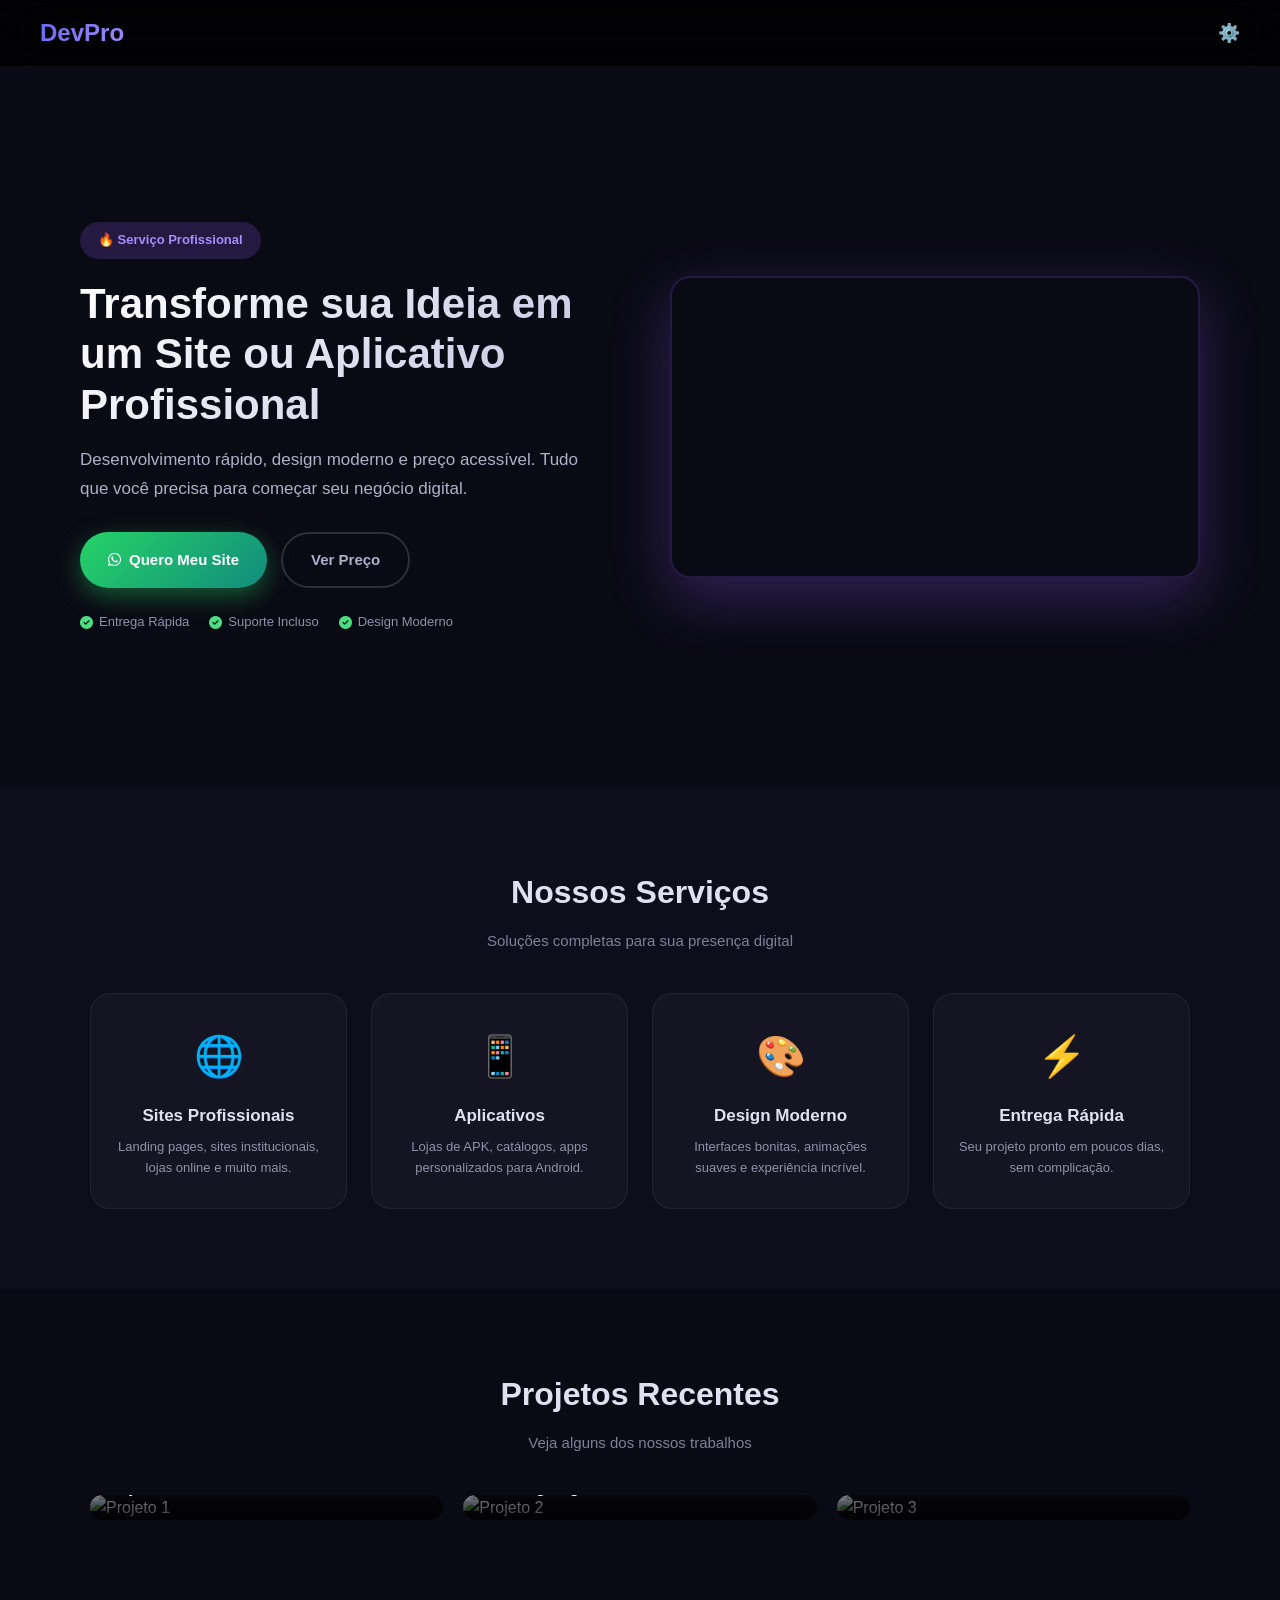
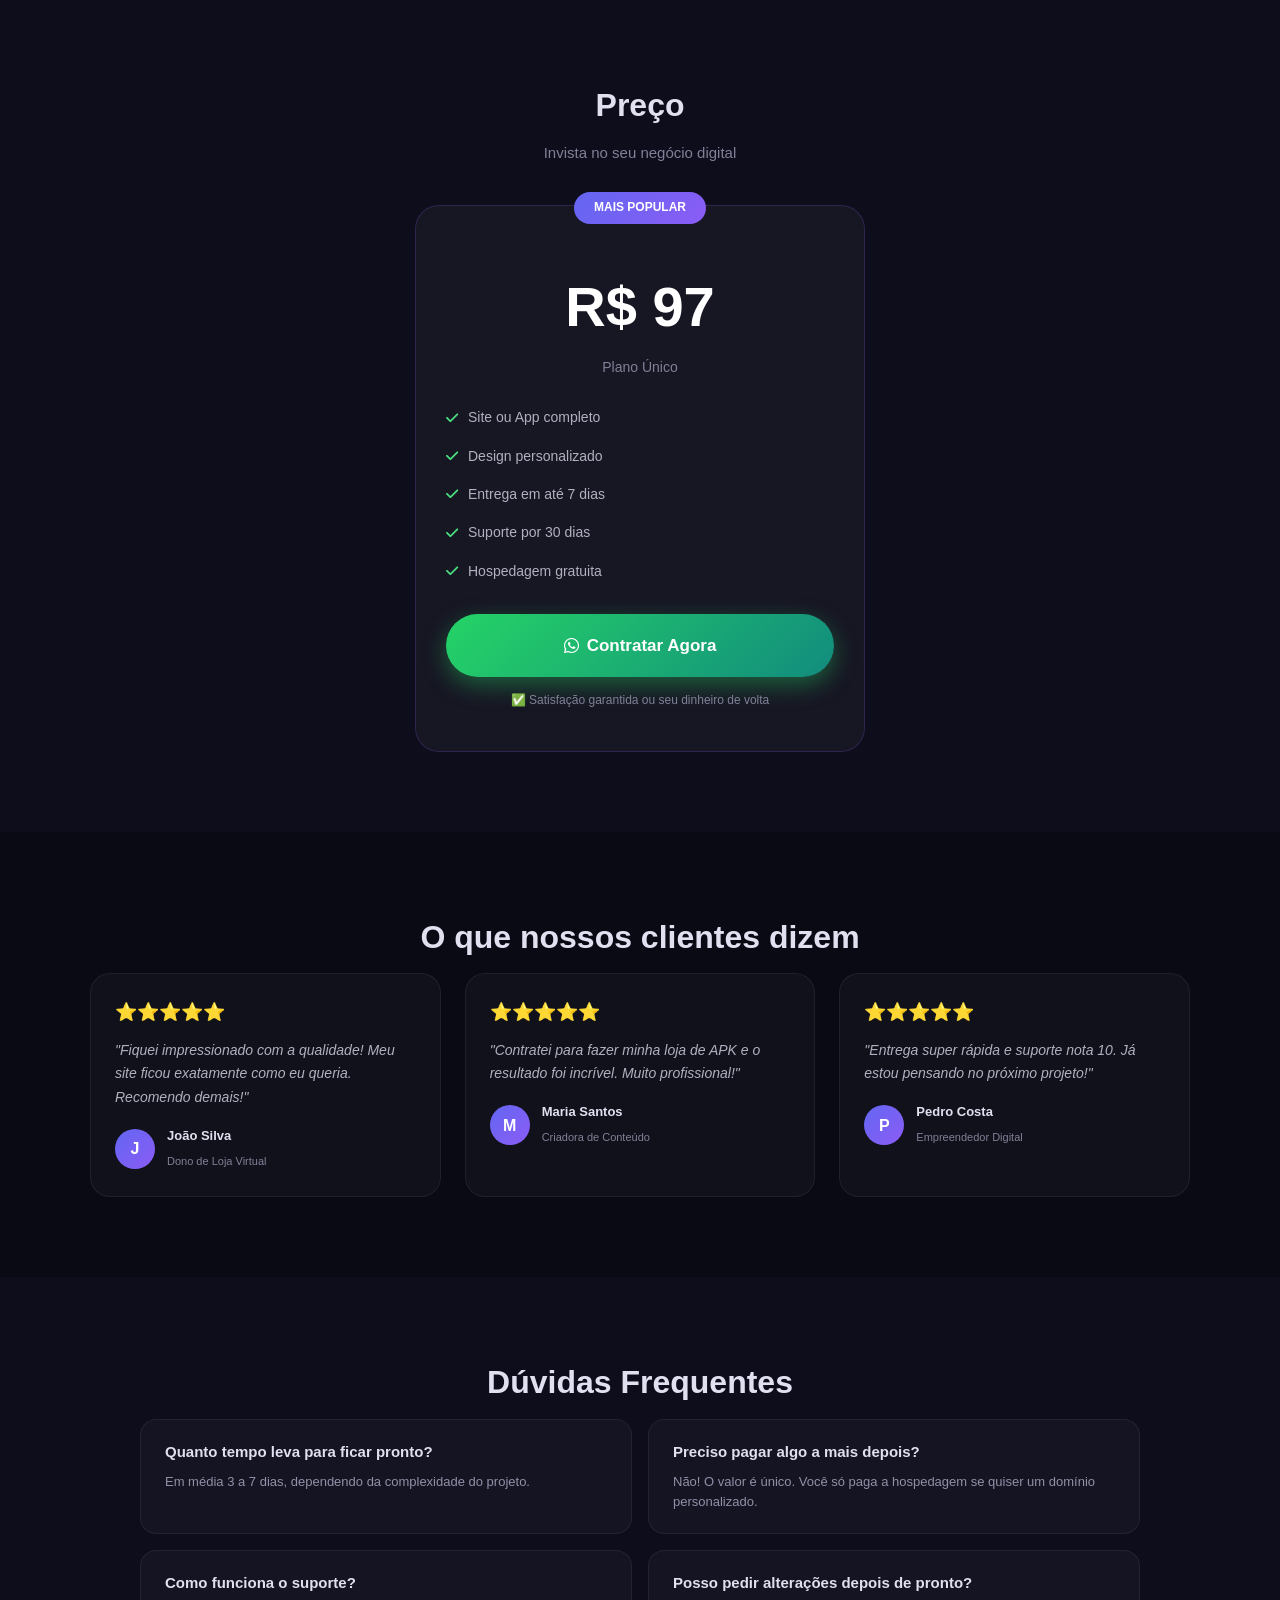
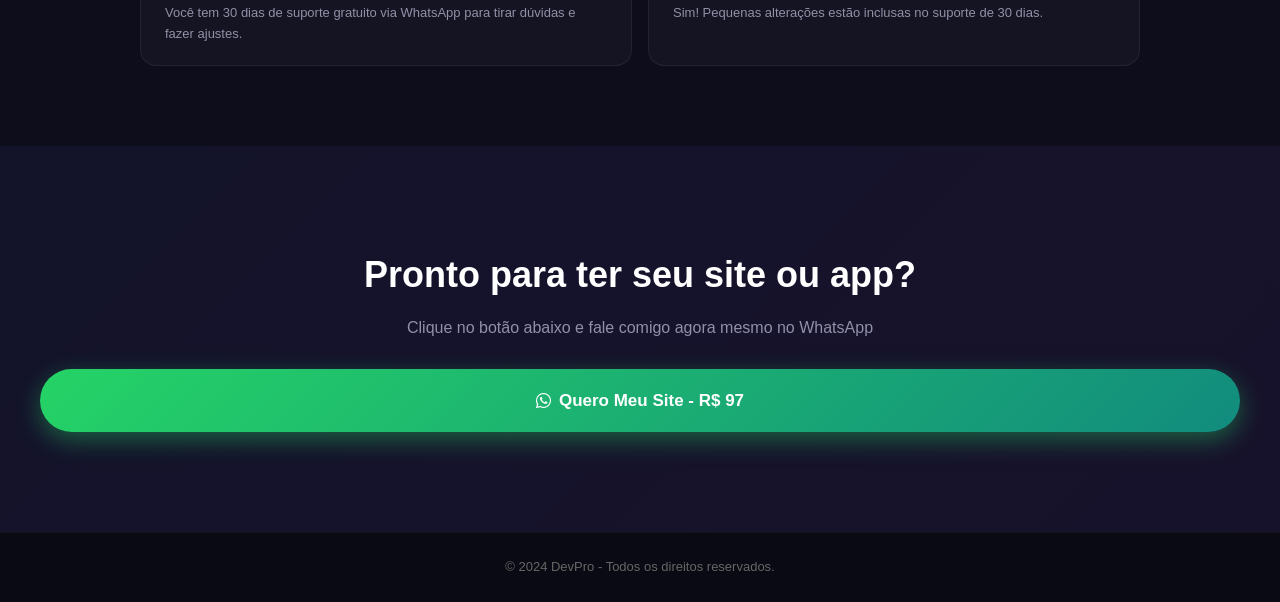
==== index.html @ ae46b8d4 "Add files via upload" ====
<!DOCTYPE html>
<html lang="pt-BR">
<head>
    <meta charset="UTF-8">
    <meta name="viewport" content="width=device-width, initial-scale=1.0">
    <title>Criação de Sites e Apps Profissionais</title>
    <meta name="description" content="Desenvolvimento de sites, aplicativos e lojas de APK. Serviço profissional de programação.">
    <meta property="og:title" content="Criação de Sites e Apps Profissionais">
    <meta property="og:description" content="Desenvolvimento de sites, aplicativos e lojas de APK. Serviço profissional de programação.">
    <link rel="stylesheet" href="style.css">
    <link rel="stylesheet" href="https://cdnjs.cloudflare.com/ajax/libs/font-awesome/6.4.0/css/all.min.css">
</head>
<body>

    <!-- HEADER -->
    <header class="lp-header">
        <nav class="lp-nav">
            <span class="lp-logo">DevPro</span>
            <a href="admin.html" class="lp-admin-link" title="Admin">⚙️</a>
        </nav>
    </header>

    <!-- HERO SECTION -->
    <section class="lp-hero" id="hero">
        <div class="lp-hero-content">
            <span class="lp-badge">🔥 Serviço Profissional</span>
            <h1 class="lp-hero-title" id="lp-titulo">Transforme sua Ideia em um Site ou Aplicativo Profissional</h1>
            <p class="lp-hero-subtitle" id="lp-subtitulo">Desenvolvimento rápido, design moderno e preço acessível. Tudo que você precisa para começar seu negócio digital.</p>
            <div class="lp-hero-botoes">
                <a href="#" class="lp-btn lp-btn-primary" id="lp-btn-whatsapp">
                    <i class="fab fa-whatsapp"></i> Quero Meu Site
                </a>
                <a href="#preco" class="lp-btn lp-btn-outline">Ver Preço</a>
            </div>
            <div class="lp-hero-info">
                <span><i class="fas fa-check-circle"></i> Entrega Rápida</span>
                <span><i class="fas fa-check-circle"></i> Suporte Incluso</span>
                <span><i class="fas fa-check-circle"></i> Design Moderno</span>
            </div>
        </div>
        <div class="lp-hero-video" id="lp-video-container">
            <!-- Vídeo do YouTube -->
            <div class="lp-video-wrapper">
                <iframe id="lp-video-iframe" src="https://www.youtube.com/embed/dQw4w9WgXcQ" title="Vídeo de apresentação" frameborder="0" allow="accelerometer; autoplay; clipboard-write; encrypted-media; gyroscope; picture-in-picture" allowfullscreen></iframe>
            </div>
        </div>
    </section>

    <!-- SERVIÇOS -->
    <section class="lp-servicos" id="servicos">
        <h2 class="lp-section-title" id="lp-servicos-titulo">Nossos Serviços</h2>
        <p class="lp-section-subtitle" id="lp-servicos-descricao">Soluções completas para sua presença digital</p>
        <div class="lp-servicos-grid" id="lp-servicos-grid">
            <div class="lp-servico-card">
                <div class="lp-servico-icone">🌐</div>
                <h3>Sites Profissionais</h3>
                <p>Landing pages, sites institucionais, lojas online e muito mais.</p>
            </div>
            <div class="lp-servico-card">
                <div class="lp-servico-icone">📱</div>
                <h3>Aplicativos</h3>
                <p>Lojas de APK, catálogos, apps personalizados para Android.</p>
            </div>
            <div class="lp-servico-card">
                <div class="lp-servico-icone">🎨</div>
                <h3>Design Moderno</h3>
                <p>Interfaces bonitas, animações suaves e experiência incrível.</p>
            </div>
            <div class="lp-servico-card">
                <div class="lp-servico-icone">⚡</div>
                <h3>Entrega Rápida</h3>
                <p>Seu projeto pronto em poucos dias, sem complicação.</p>
            </div>
        </div>
    </section>

    <!-- GALERIA -->
    <section class="lp-galeria" id="galeria">
        <h2 class="lp-section-title" id="lp-galeria-titulo">Projetos Recentes</h2>
        <p class="lp-section-subtitle">Veja alguns dos nossos trabalhos</p>
        <div class="lp-galeria-grid" id="lp-galeria-grid">
            <div class="lp-galeria-item">
                <img src="https://via.placeholder.com/400x300/8b5cf6/ffffff?text=Projeto+1" alt="Projeto 1">
                <div class="lp-galeria-overlay">
                    <span>Loja de APKs</span>
                </div>
            </div>
            <div class="lp-galeria-item">
                <img src="https://via.placeholder.com/400x300/6366f1/ffffff?text=Projeto+2" alt="Projeto 2">
                <div class="lp-galeria-overlay">
                    <span>Landing Page</span>
                </div>
            </div>
            <div class="lp-galeria-item">
                <img src="https://via.placeholder.com/400x300/a78bfa/ffffff?text=Projeto+3" alt="Projeto 3">
                <div class="lp-galeria-overlay">
                    <span>Site Institucional</span>
                </div>
            </div>
        </div>
    </section>

    <!-- PREÇO -->
    <section class="lp-preco" id="preco">
        <h2 class="lp-section-title">Preço</h2>
        <p class="lp-section-subtitle">Invista no seu negócio digital</p>
        <div class="lp-preco-card">
            <div class="lp-preco-badge">MAIS POPULAR</div>
            <div class="lp-preco-valor" id="lp-preco">R$ 97</div>
            <div class="lp-preco-nome">Plano Único</div>
            <ul class="lp-preco-lista">
                <li><i class="fas fa-check"></i> Site ou App completo</li>
                <li><i class="fas fa-check"></i> Design personalizado</li>
                <li><i class="fas fa-check"></i> Entrega em até 7 dias</li>
                <li><i class="fas fa-check"></i> Suporte por 30 dias</li>
                <li><i class="fas fa-check"></i> Hospedagem gratuita</li>
            </ul>
            <a href="#" class="lp-btn lp-btn-primary lp-btn-grande" id="lp-btn-comprar">
                <i class="fab fa-whatsapp"></i> Contratar Agora
            </a>
            <p class="lp-preco-garantia">✅ Satisfação garantida ou seu dinheiro de volta</p>
        </div>
    </section>

    <!-- DEPOIMENTOS -->
    <section class="lp-depoimentos" id="depoimentos">
        <h2 class="lp-section-title" id="lp-depoimentos-titulo">O que nossos clientes dizem</h2>
        <div class="lp-depoimentos-grid" id="lp-depoimentos-grid">
            <div class="lp-depoimento-card">
                <div class="lp-depoimento-estrelas">⭐⭐⭐⭐⭐</div>
                <p class="lp-depoimento-texto">"Fiquei impressionado com a qualidade! Meu site ficou exatamente como eu queria. Recomendo demais!"</p>
                <div class="lp-depoimento-autor">
                    <div class="lp-depoimento-avatar">J</div>
                    <div>
                        <strong>João Silva</strong>
                        <span>Dono de Loja Virtual</span>
                    </div>
                </div>
            </div>
            <div class="lp-depoimento-card">
                <div class="lp-depoimento-estrelas">⭐⭐⭐⭐⭐</div>
                <p class="lp-depoimento-texto">"Contratei para fazer minha loja de APK e o resultado foi incrível. Muito profissional!"</p>
                <div class="lp-depoimento-autor">
                    <div class="lp-depoimento-avatar">M</div>
                    <div>
                        <strong>Maria Santos</strong>
                        <span>Criadora de Conteúdo</span>
                    </div>
                </div>
            </div>
            <div class="lp-depoimento-card">
                <div class="lp-depoimento-estrelas">⭐⭐⭐⭐⭐</div>
                <p class="lp-depoimento-texto">"Entrega super rápida e suporte nota 10. Já estou pensando no próximo projeto!"</p>
                <div class="lp-depoimento-autor">
                    <div class="lp-depoimento-avatar">P</div>
                    <div>
                        <strong>Pedro Costa</strong>
                        <span>Empreendedor Digital</span>
                    </div>
                </div>
            </div>
        </div>
    </section>

    <!-- FAQ -->
    <section class="lp-faq" id="faq">
        <h2 class="lp-section-title">Dúvidas Frequentes</h2>
        <div class="lp-faq-grid">
            <div class="lp-faq-item">
                <h3>Quanto tempo leva para ficar pronto?</h3>
                <p>Em média 3 a 7 dias, dependendo da complexidade do projeto.</p>
            </div>
            <div class="lp-faq-item">
                <h3>Preciso pagar algo a mais depois?</h3>
                <p>Não! O valor é único. Você só paga a hospedagem se quiser um domínio personalizado.</p>
            </div>
            <div class="lp-faq-item">
                <h3>Como funciona o suporte?</h3>
                <p>Você tem 30 dias de suporte gratuito via WhatsApp para tirar dúvidas e fazer ajustes.</p>
            </div>
            <div class="lp-faq-item">
                <h3>Posso pedir alterações depois de pronto?</h3>
                <p>Sim! Pequenas alterações estão inclusas no suporte de 30 dias.</p>
            </div>
        </div>
    </section>

    <!-- CTA FINAL -->
    <section class="lp-cta">
        <h2 class="lp-cta-title">Pronto para ter seu site ou app?</h2>
        <p class="lp-cta-text">Clique no botão abaixo e fale comigo agora mesmo no WhatsApp</p>
        <a href="#" class="lp-btn lp-btn-primary lp-btn-grande lp-btn-pulse" id="lp-btn-cta">
            <i class="fab fa-whatsapp"></i> Quero Meu Site - R$ 97
        </a>
    </section>

    <!-- FOOTER -->
    <footer class="lp-footer">
        <p>© 2024 DevPro - Todos os direitos reservados.</p>
    </footer>

    <!-- Firebase -->
    <script src="https://www.gstatic.com/firebasejs/9.23.0/firebase-app-compat.js"></script>
    <script src="https://www.gstatic.com/firebasejs/9.23.0/firebase-database-compat.js"></script>
    <script src="firebase-config.js"></script>
    <script src="script.js"></script>
</body>
</html>
---- style.css ----
* {
    margin: 0;
    padding: 0;
    box-sizing: border-box;
}

html {
    scroll-behavior: smooth;
}

body {
    font-family: 'Segoe UI', Tahoma, Geneva, Verdana, sans-serif;
    background: #0a0a14;
    color: #fff;
    line-height: 1.6;
}

/* ========== HEADER ========== */
.lp-header {
    background: rgba(0,0,0,0.8);
    backdrop-filter: blur(20px);
    padding: 14px 40px;
    position: sticky;
    top: 0;
    z-index: 100;
    border-bottom: 1px solid rgba(255,255,255,0.05);
}

.lp-nav {
    display: flex;
    justify-content: space-between;
    align-items: center;
    max-width: 1200px;
    margin: 0 auto;
}

.lp-logo {
    font-size: 24px;
    font-weight: 800;
    background: linear-gradient(135deg, #6366f1, #a78bfa);
    -webkit-background-clip: text;
    -webkit-text-fill-color: transparent;
}

.lp-admin-link {
    color: #666;
    text-decoration: none;
    font-size: 18px;
    transition: color 0.3s;
}

.lp-admin-link:hover { color: #a78bfa; }

/* ========== HERO ========== */
.lp-hero {
    display: flex;
    align-items: center;
    gap: 60px;
    max-width: 1200px;
    margin: 0 auto;
    padding: 80px 40px;
    min-height: 80vh;
    flex-wrap: wrap;
}

.lp-hero-content {
    flex: 1;
    min-width: 300px;
}

.lp-hero-video {
    flex: 1;
    min-width: 300px;
}

.lp-video-wrapper {
    position: relative;
    padding-bottom: 56.25%;
    height: 0;
    border-radius: 20px;
    overflow: hidden;
    box-shadow: 0 20px 60px rgba(139,92,246,0.3);
    border: 2px solid rgba(139,92,246,0.2);
}

.lp-video-wrapper iframe {
    position: absolute;
    top: 0;
    left: 0;
    width: 100%;
    height: 100%;
}

.lp-badge {
    display: inline-block;
    background: rgba(139,92,246,0.2);
    color: #a78bfa;
    padding: 8px 18px;
    border-radius: 25px;
    font-size: 13px;
    font-weight: 600;
    margin-bottom: 20px;
}

.lp-hero-title {
    font-size: 42px;
    font-weight: 800;
    line-height: 1.2;
    margin-bottom: 16px;
    background: linear-gradient(135deg, #fff, #c0c0e0);
    -webkit-background-clip: text;
    -webkit-text-fill-color: transparent;
}

.lp-hero-subtitle {
    font-size: 17px;
    color: #b0b0c8;
    margin-bottom: 28px;
    line-height: 1.7;
}

.lp-hero-botoes {
    display: flex;
    gap: 14px;
    flex-wrap: wrap;
    margin-bottom: 24px;
}

.lp-btn {
    display: inline-flex;
    align-items: center;
    gap: 8px;
    padding: 14px 28px;
    border-radius: 30px;
    font-weight: 700;
    font-size: 15px;
    text-decoration: none;
    transition: all 0.3s;
    cursor: pointer;
    border: none;
}

.lp-btn-primary {
    background: linear-gradient(135deg, #25D366, #128C7E);
    color: #fff;
    box-shadow: 0 8px 25px rgba(37,211,102,0.4);
}

.lp-btn-primary:hover {
    transform: translateY(-3px);
    box-shadow: 0 12px 35px rgba(37,211,102,0.6);
}

.lp-btn-outline {
    background: transparent;
    color: #b0b0c8;
    border: 2px solid rgba(255,255,255,0.15);
}

.lp-btn-outline:hover {
    border-color: #a78bfa;
    color: #fff;
}

.lp-btn-grande {
    padding: 18px 40px;
    font-size: 17px;
    border-radius: 35px;
    width: 100%;
    justify-content: center;
}

.lp-btn-pulse {
    animation: pulse 2s infinite;
}

@keyframes pulse {
    0%, 100% { box-shadow: 0 8px 25px rgba(37,211,102,0.4); }
    50% { box-shadow: 0 8px 50px rgba(37,211,102,0.8); }
}

.lp-hero-info {
    display: flex;
    gap: 20px;
    flex-wrap: wrap;
}

.lp-hero-info span {
    font-size: 13px;
    color: #9090a8;
    display: flex;
    align-items: center;
    gap: 6px;
}

.lp-hero-info .fa-check-circle {
    color: #4ade80;
}

/* ========== SEÇÕES ========== */
section {
    padding: 80px 40px;
}

.lp-section-title {
    font-size: 32px;
    font-weight: 800;
    text-align: center;
    margin-bottom: 10px;
    color: #e0e0f0;
}

.lp-section-subtitle {
    text-align: center;
    color: #808098;
    font-size: 15px;
    margin-bottom: 40px;
}

/* ========== SERVIÇOS ========== */
.lp-servicos {
    background: rgba(139,92,246,0.03);
}

.lp-servicos-grid {
    display: grid;
    grid-template-columns: repeat(auto-fit, minmax(240px, 1fr));
    gap: 24px;
    max-width: 1100px;
    margin: 0 auto;
}

.lp-servico-card {
    background: rgba(255,255,255,0.03);
    border: 1px solid rgba(255,255,255,0.06);
    border-radius: 20px;
    padding: 30px 24px;
    text-align: center;
    transition: all 0.3s;
}

.lp-servico-card:hover {
    transform: translateY(-6px);
    border-color: rgba(139,92,246,0.3);
    box-shadow: 0 20px 40px rgba(0,0,0,0.4);
}

.lp-servico-icone {
    font-size: 40px;
    margin-bottom: 14px;
}

.lp-servico-card h3 {
    font-size: 17px;
    margin-bottom: 8px;
    color: #e0e0f0;
}

.lp-servico-card p {
    font-size: 13px;
    color: #9090a8;
}

/* ========== GALERIA ========== */
.lp-galeria-grid {
    display: grid;
    grid-template-columns: repeat(auto-fit, minmax(300px, 1fr));
    gap: 20px;
    max-width: 1100px;
    margin: 0 auto;
}

.lp-galeria-item {
    position: relative;
    border-radius: 16px;
    overflow: hidden;
    cursor: pointer;
}

.lp-galeria-item img {
    width: 100%;
    height: 250px;
    object-fit: cover;
    transition: transform 0.4s;
}

.lp-galeria-item:hover img {
    transform: scale(1.08);
}

.lp-galeria-overlay {
    position: absolute;
    bottom: 0;
    left: 0;
    right: 0;
    background: linear-gradient(transparent, rgba(0,0,0,0.8));
    padding: 20px;
    color: #fff;
    font-weight: 600;
}

/* ========== PREÇO ========== */
.lp-preco {
    background: rgba(139,92,246,0.03);
    text-align: center;
}

.lp-preco-card {
    background: rgba(255,255,255,0.04);
    border: 1px solid rgba(139,92,246,0.2);
    border-radius: 24px;
    padding: 40px 30px;
    max-width: 450px;
    margin: 0 auto;
    position: relative;
}

.lp-preco-badge {
    position: absolute;
    top: -14px;
    left: 50%;
    transform: translateX(-50%);
    background: linear-gradient(135deg, #6366f1, #8b5cf6);
    color: #fff;
    padding: 6px 20px;
    border-radius: 20px;
    font-size: 12px;
    font-weight: 700;
}

.lp-preco-valor {
    font-size: 56px;
    font-weight: 800;
    color: #fff;
    margin: 16px 0 4px;
}

.lp-preco-nome {
    color: #808098;
    font-size: 14px;
    margin-bottom: 20px;
}

.lp-preco-lista {
    list-style: none;
    text-align: left;
    margin-bottom: 24px;
}

.lp-preco-lista li {
    padding: 8px 0;
    color: #b0b0c0;
    font-size: 14px;
    display: flex;
    align-items: center;
    gap: 10px;
}

.lp-preco-lista .fa-check {
    color: #4ade80;
}

.lp-preco-garantia {
    font-size: 12px;
    color: #808098;
    margin-top: 14px;
}

/* ========== DEPOIMENTOS ========== */
.lp-depoimentos-grid {
    display: grid;
    grid-template-columns: repeat(auto-fit, minmax(300px, 1fr));
    gap: 24px;
    max-width: 1100px;
    margin: 0 auto;
}

.lp-depoimento-card {
    background: rgba(255,255,255,0.03);
    border: 1px solid rgba(255,255,255,0.06);
    border-radius: 20px;
    padding: 24px;
}

.lp-depoimento-estrelas {
    font-size: 18px;
    margin-bottom: 12px;
}

.lp-depoimento-texto {
    color: #b0b0c0;
    font-size: 14px;
    line-height: 1.7;
    margin-bottom: 16px;
    font-style: italic;
}

.lp-depoimento-autor {
    display: flex;
    align-items: center;
    gap: 12px;
}

.lp-depoimento-avatar {
    width: 40px;
    height: 40px;
    border-radius: 50%;
    background: linear-gradient(135deg, #6366f1, #8b5cf6);
    display: flex;
    align-items: center;
    justify-content: center;
    font-weight: 700;
    font-size: 16px;
}

.lp-depoimento-autor strong {
    display: block;
    font-size: 13px;
    color: #e0e0f0;
}

.lp-depoimento-autor span {
    font-size: 11px;
    color: #808098;
}

/* ========== FAQ ========== */
.lp-faq {
    background: rgba(139,92,246,0.03);
}

.lp-faq-grid {
    display: grid;
    grid-template-columns: repeat(auto-fit, minmax(400px, 1fr));
    gap: 16px;
    max-width: 1000px;
    margin: 0 auto;
}

.lp-faq-item {
    background: rgba(255,255,255,0.03);
    border: 1px solid rgba(255,255,255,0.06);
    border-radius: 16px;
    padding: 20px 24px;
}

.lp-faq-item h3 {
    font-size: 15px;
    margin-bottom: 8px;
    color: #e0e0f0;
}

.lp-faq-item p {
    font-size: 13px;
    color: #9090a8;
}

/* ========== CTA FINAL ========== */
.lp-cta {
    text-align: center;
    padding: 100px 40px;
    background: linear-gradient(135deg, rgba(99,102,241,0.1), rgba(139,92,246,0.1));
}

.lp-cta-title {
    font-size: 36px;
    font-weight: 800;
    margin-bottom: 12px;
}

.lp-cta-text {
    color: #9090a8;
    font-size: 16px;
    margin-bottom: 28px;
}

/* ========== FOOTER ========== */
.lp-footer {
    text-align: center;
    padding: 24px;
    border-top: 1px solid rgba(255,255,255,0.05);
    color: #666;
    font-size: 13px;
}

/* ========== RESPONSIVO ========== */
@media (max-width: 768px) {
    .lp-hero {
        flex-direction: column;
        padding: 40px 20px;
        gap: 40px;
    }
    
    .lp-hero-title {
        font-size: 28px;
    }
    
    .lp-section-title {
        font-size: 24px;
    }
    
    section {
        padding: 50px 20px;
    }
    
    .lp-faq-grid {
        grid-template-columns: 1fr;
    }
}
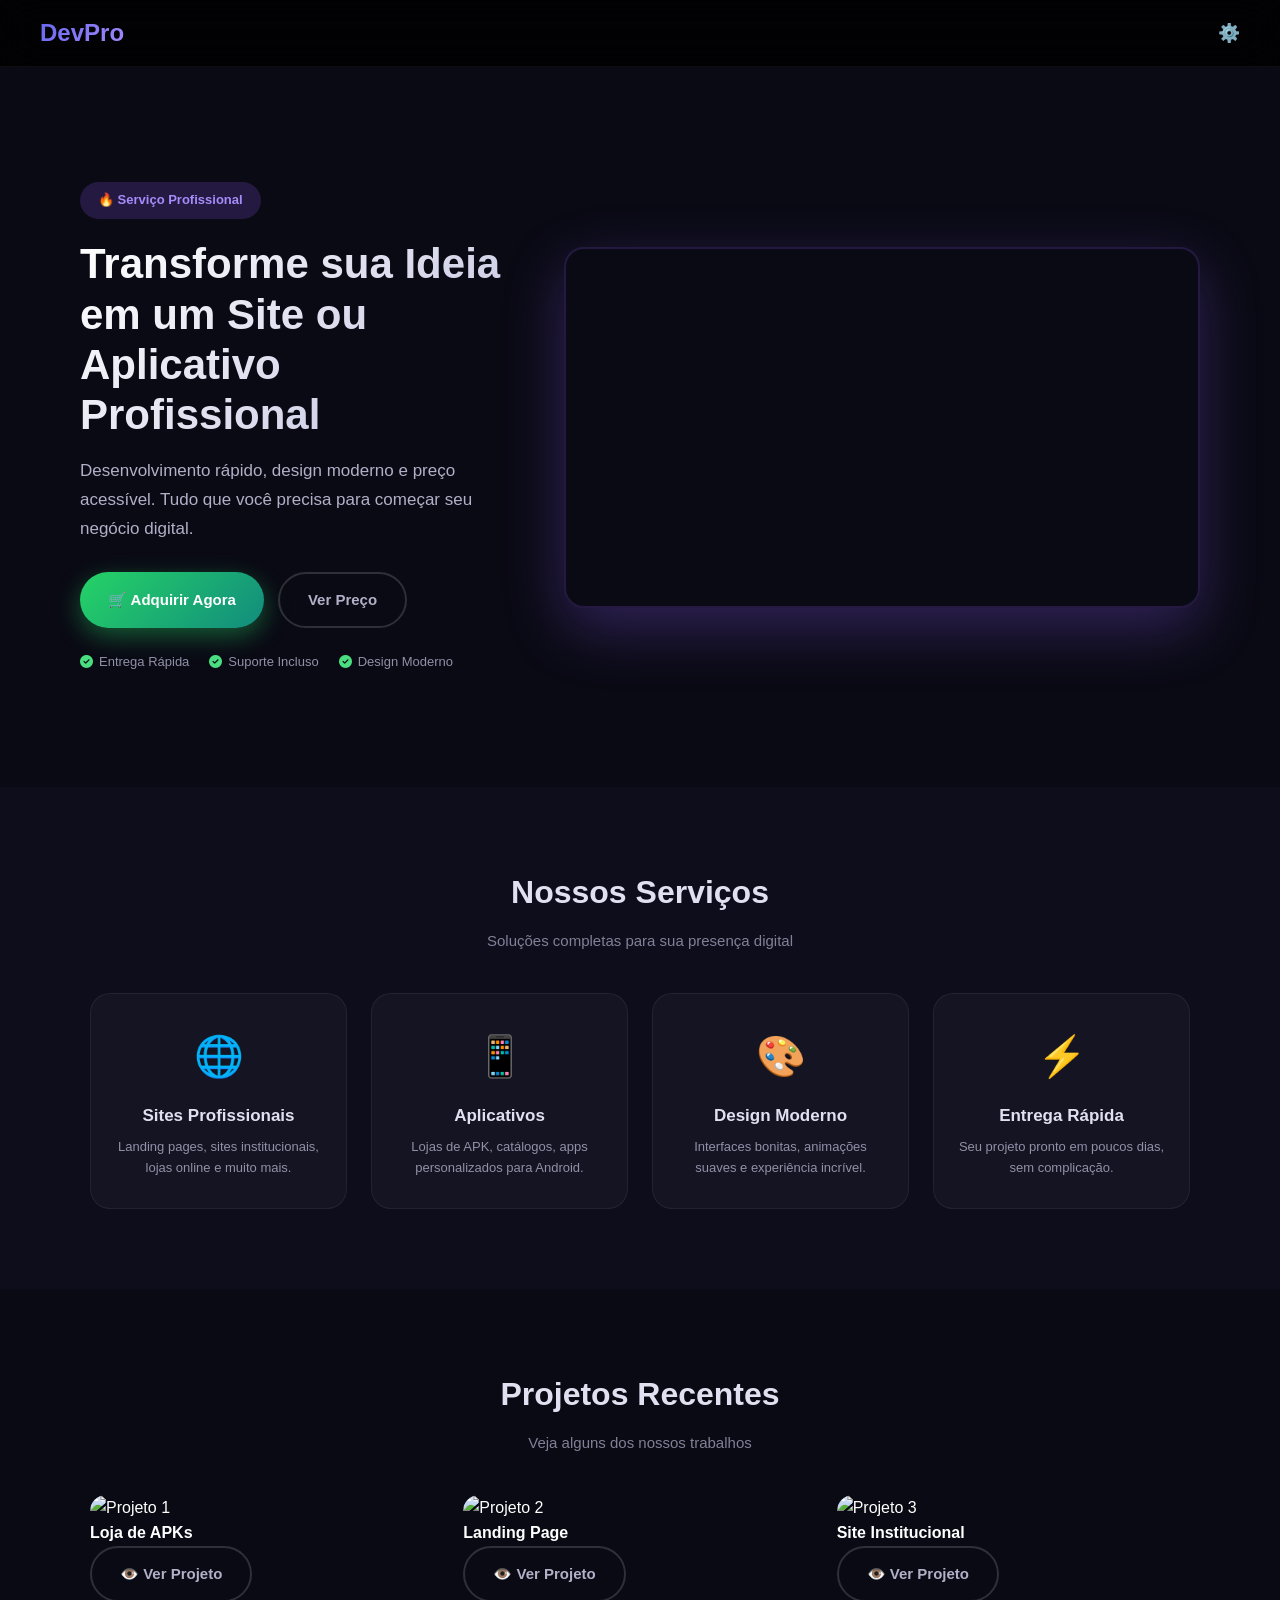
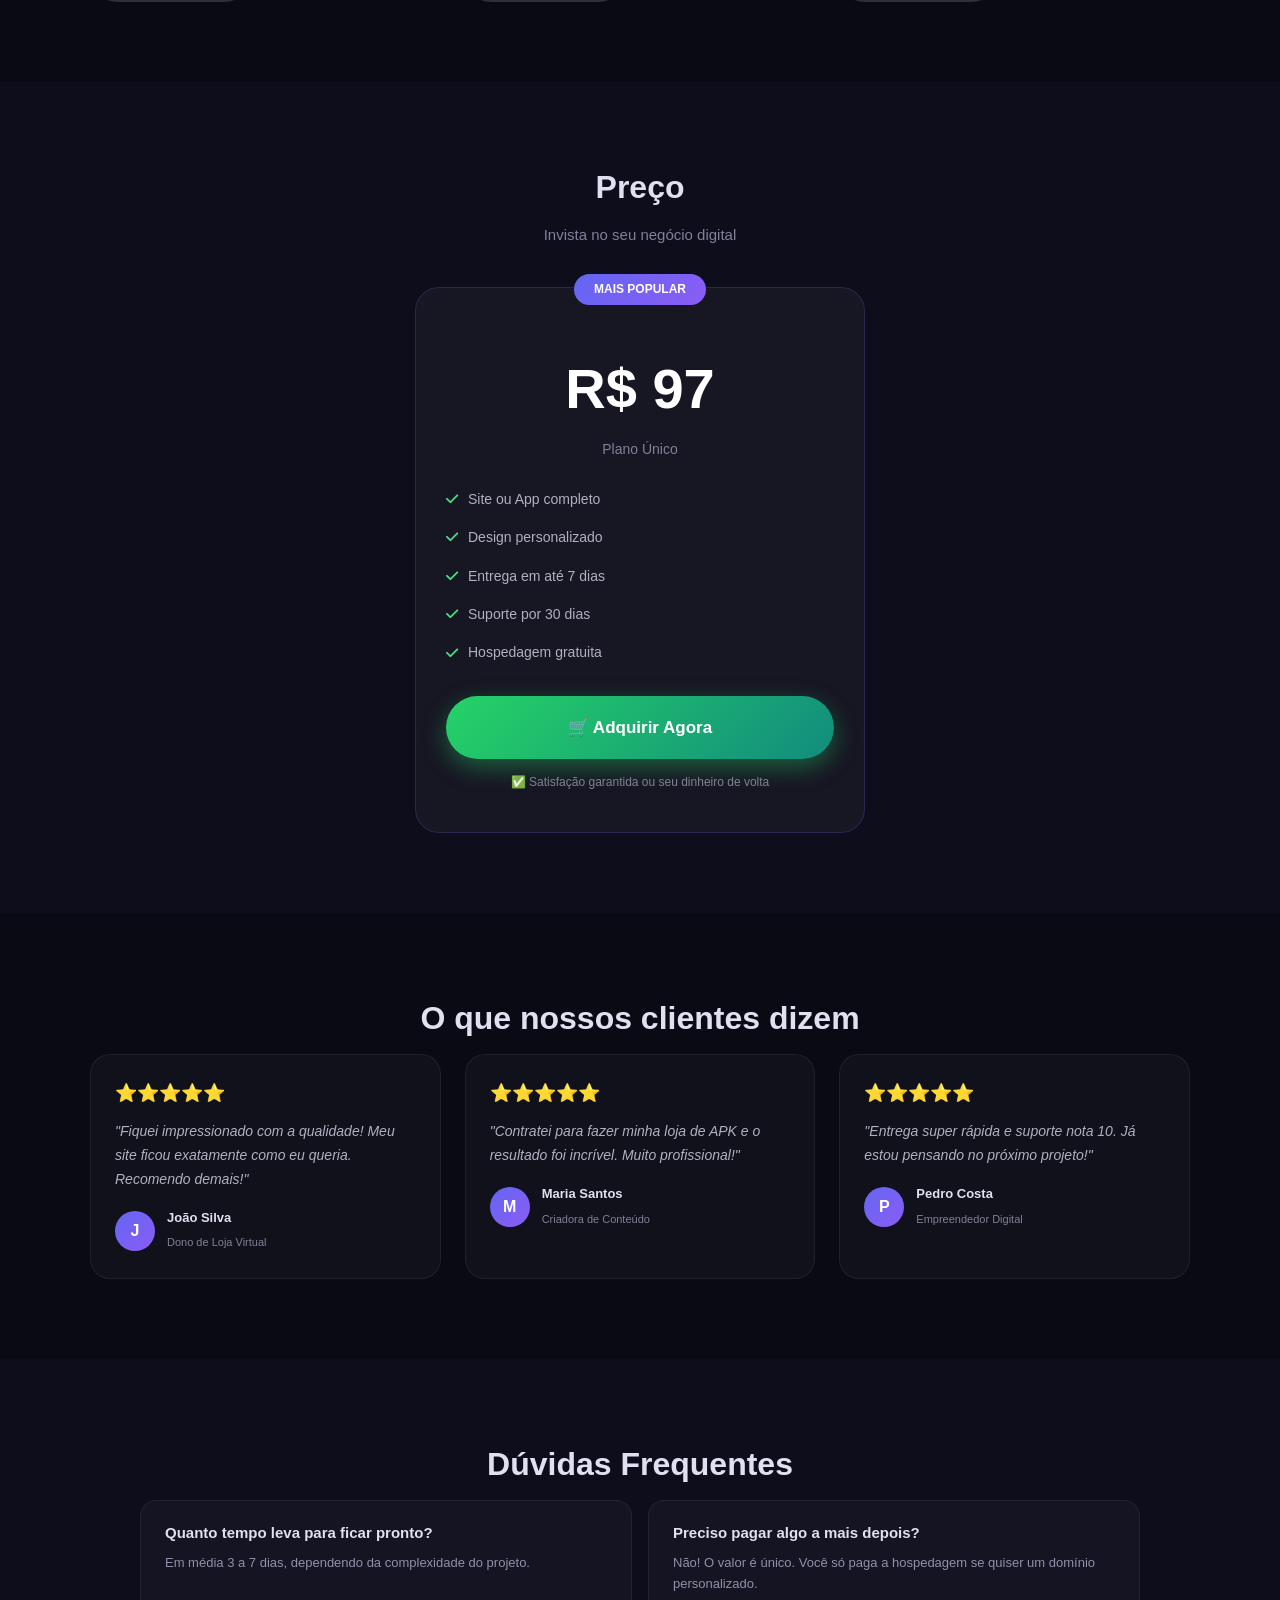
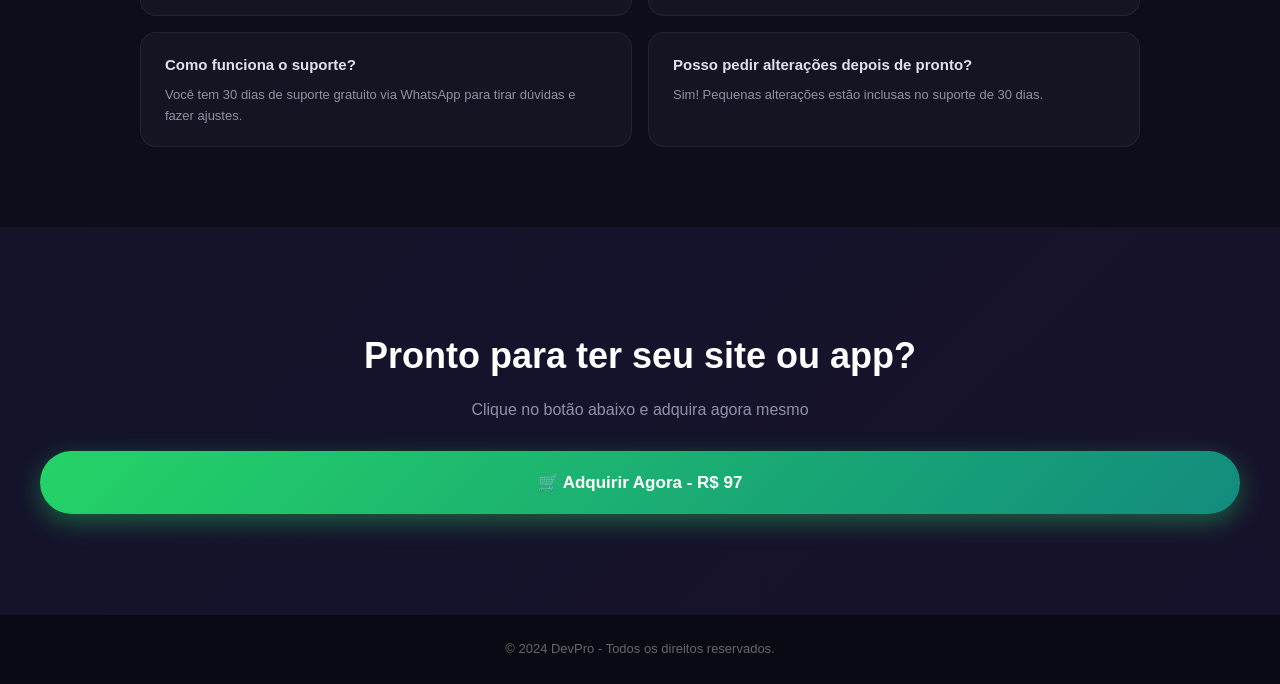
==== commit f5afb6e5: "Update index.html" ====
--- a/index.html
+++ b/index.html
@@ -28,7 +28,7 @@
             <p class="lp-hero-subtitle" id="lp-subtitulo">Desenvolvimento rápido, design moderno e preço acessível. Tudo que você precisa para começar seu negócio digital.</p>
             <div class="lp-hero-botoes">
                 <a href="#" class="lp-btn lp-btn-primary" id="lp-btn-whatsapp">
-                    <i class="fab fa-whatsapp"></i> Quero Meu Site
+                    🛒 Adquirir Agora
                 </a>
                 <a href="#preco" class="lp-btn lp-btn-outline">Ver Preço</a>
             </div>
@@ -38,8 +38,7 @@
                 <span><i class="fas fa-check-circle"></i> Design Moderno</span>
             </div>
         </div>
-        <div class="lp-hero-video" id="lp-video-container">
-            <!-- Vídeo do YouTube -->
+        <div class="lp-hero-video" id="lp-video-container" style="flex: 1.5;">
             <div class="lp-video-wrapper">
                 <iframe id="lp-video-iframe" src="https://www.youtube.com/embed/dQw4w9WgXcQ" title="Vídeo de apresentação" frameborder="0" allow="accelerometer; autoplay; clipboard-write; encrypted-media; gyroscope; picture-in-picture" allowfullscreen></iframe>
             </div>
@@ -74,27 +73,30 @@
         </div>
     </section>
 
-    <!-- GALERIA -->
+    <!-- PROJETOS -->
     <section class="lp-galeria" id="galeria">
         <h2 class="lp-section-title" id="lp-galeria-titulo">Projetos Recentes</h2>
         <p class="lp-section-subtitle">Veja alguns dos nossos trabalhos</p>
         <div class="lp-galeria-grid" id="lp-galeria-grid">
             <div class="lp-galeria-item">
-                <img src="https://via.placeholder.com/400x300/8b5cf6/ffffff?text=Projeto+1" alt="Projeto 1">
-                <div class="lp-galeria-overlay">
-                    <span>Loja de APKs</span>
+                <img src="https://via.placeholder.com/400x300/8b5cf6/ffffff?text=Projeto+1" alt="Projeto 1" id="lp-projeto-img1">
+                <div class="lp-galeria-info">
+                    <h4 id="lp-projeto-nome1">Loja de APKs</h4>
+                    <a href="#" class="lp-btn lp-btn-outline lp-btn-pequeno" id="lp-projeto-link1" target="_blank">👁️ Ver Projeto</a>
                 </div>
             </div>
             <div class="lp-galeria-item">
-                <img src="https://via.placeholder.com/400x300/6366f1/ffffff?text=Projeto+2" alt="Projeto 2">
-                <div class="lp-galeria-overlay">
-                    <span>Landing Page</span>
+                <img src="https://via.placeholder.com/400x300/6366f1/ffffff?text=Projeto+2" alt="Projeto 2" id="lp-projeto-img2">
+                <div class="lp-galeria-info">
+                    <h4 id="lp-projeto-nome2">Landing Page</h4>
+                    <a href="#" class="lp-btn lp-btn-outline lp-btn-pequeno" id="lp-projeto-link2" target="_blank">👁️ Ver Projeto</a>
                 </div>
             </div>
             <div class="lp-galeria-item">
-                <img src="https://via.placeholder.com/400x300/a78bfa/ffffff?text=Projeto+3" alt="Projeto 3">
-                <div class="lp-galeria-overlay">
-                    <span>Site Institucional</span>
+                <img src="https://via.placeholder.com/400x300/a78bfa/ffffff?text=Projeto+3" alt="Projeto 3" id="lp-projeto-img3">
+                <div class="lp-galeria-info">
+                    <h4 id="lp-projeto-nome3">Site Institucional</h4>
+                    <a href="#" class="lp-btn lp-btn-outline lp-btn-pequeno" id="lp-projeto-link3" target="_blank">👁️ Ver Projeto</a>
                 </div>
             </div>
         </div>
@@ -116,7 +118,7 @@
                 <li><i class="fas fa-check"></i> Hospedagem gratuita</li>
             </ul>
             <a href="#" class="lp-btn lp-btn-primary lp-btn-grande" id="lp-btn-comprar">
-                <i class="fab fa-whatsapp"></i> Contratar Agora
+                🛒 Adquirir Agora
             </a>
             <p class="lp-preco-garantia">✅ Satisfação garantida ou seu dinheiro de volta</p>
         </div>
@@ -188,9 +190,9 @@
     <!-- CTA FINAL -->
     <section class="lp-cta">
         <h2 class="lp-cta-title">Pronto para ter seu site ou app?</h2>
-        <p class="lp-cta-text">Clique no botão abaixo e fale comigo agora mesmo no WhatsApp</p>
+        <p class="lp-cta-text">Clique no botão abaixo e adquira agora mesmo</p>
         <a href="#" class="lp-btn lp-btn-primary lp-btn-grande lp-btn-pulse" id="lp-btn-cta">
-            <i class="fab fa-whatsapp"></i> Quero Meu Site - R$ 97
+            🛒 Adquirir Agora - R$ 97
         </a>
     </section>
 
@@ -205,4 +207,4 @@
     <script src="firebase-config.js"></script>
     <script src="script.js"></script>
 </body>
-</html>+</html>
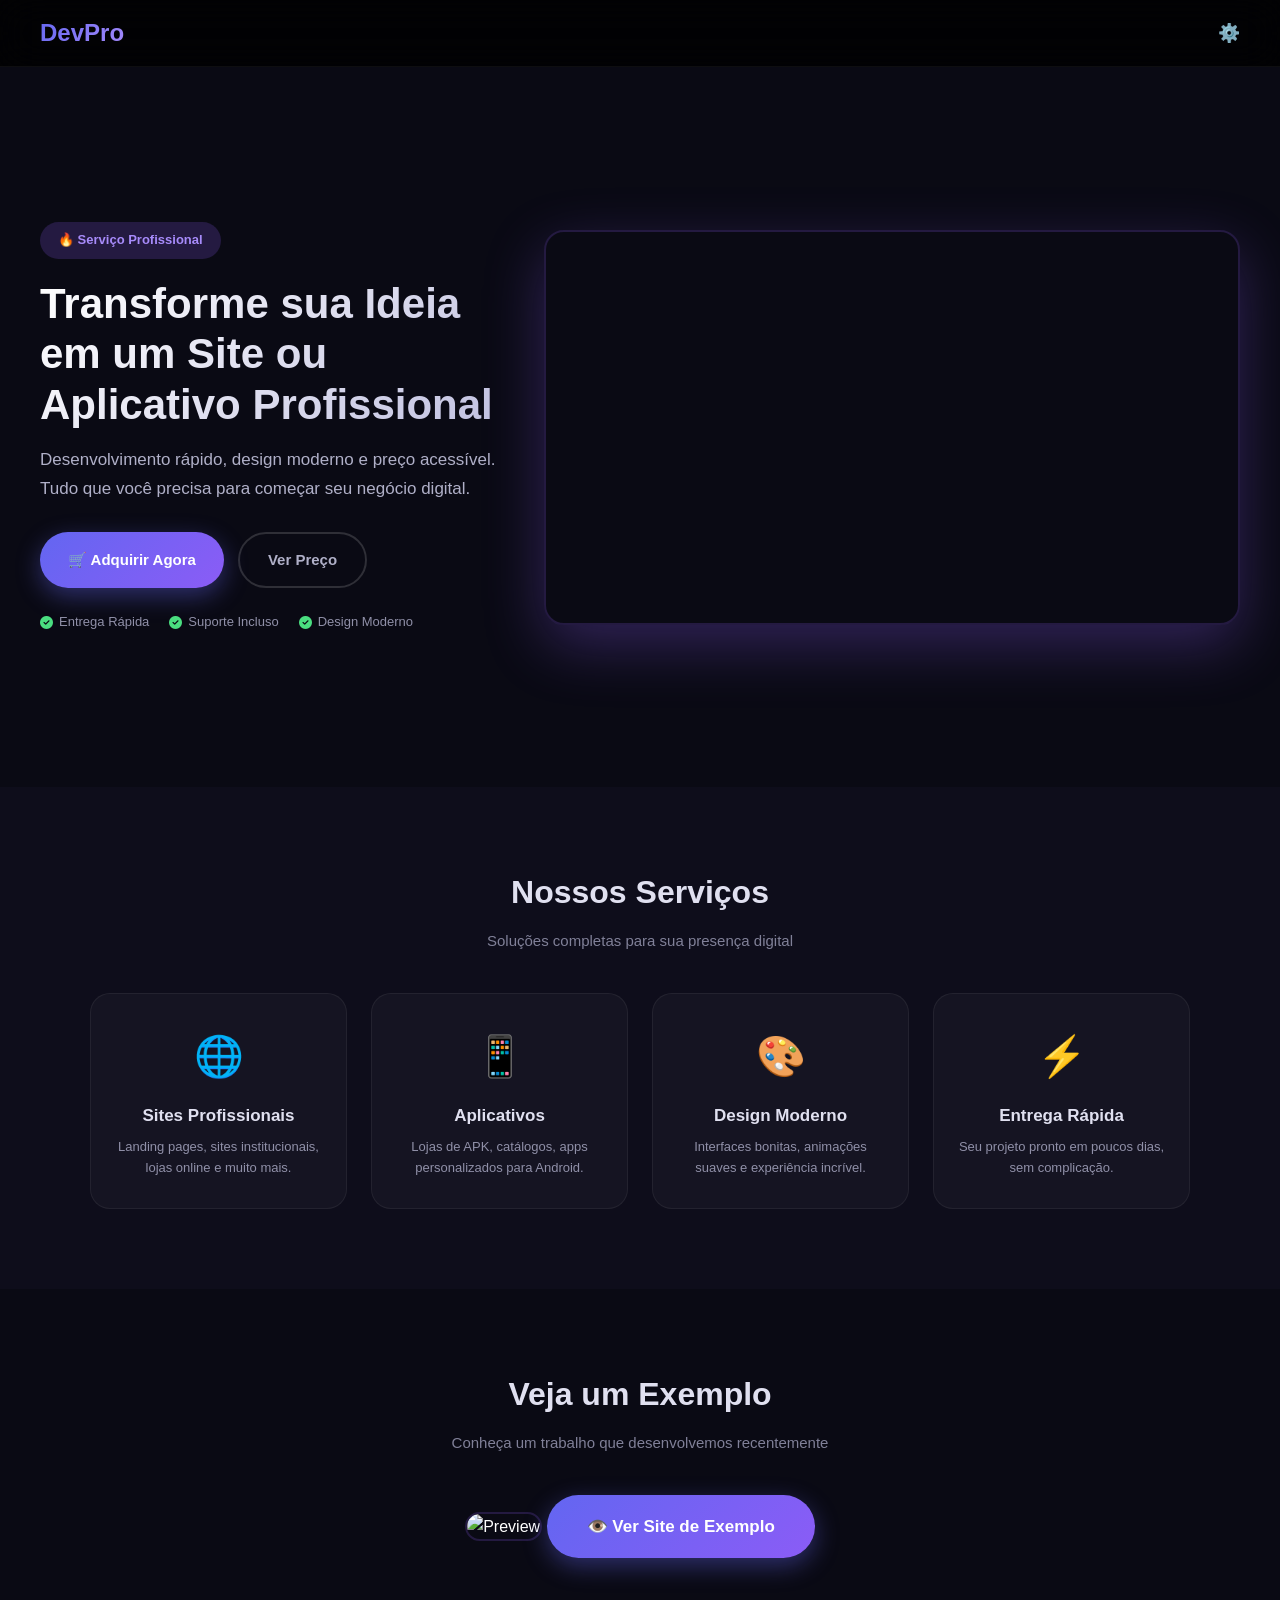
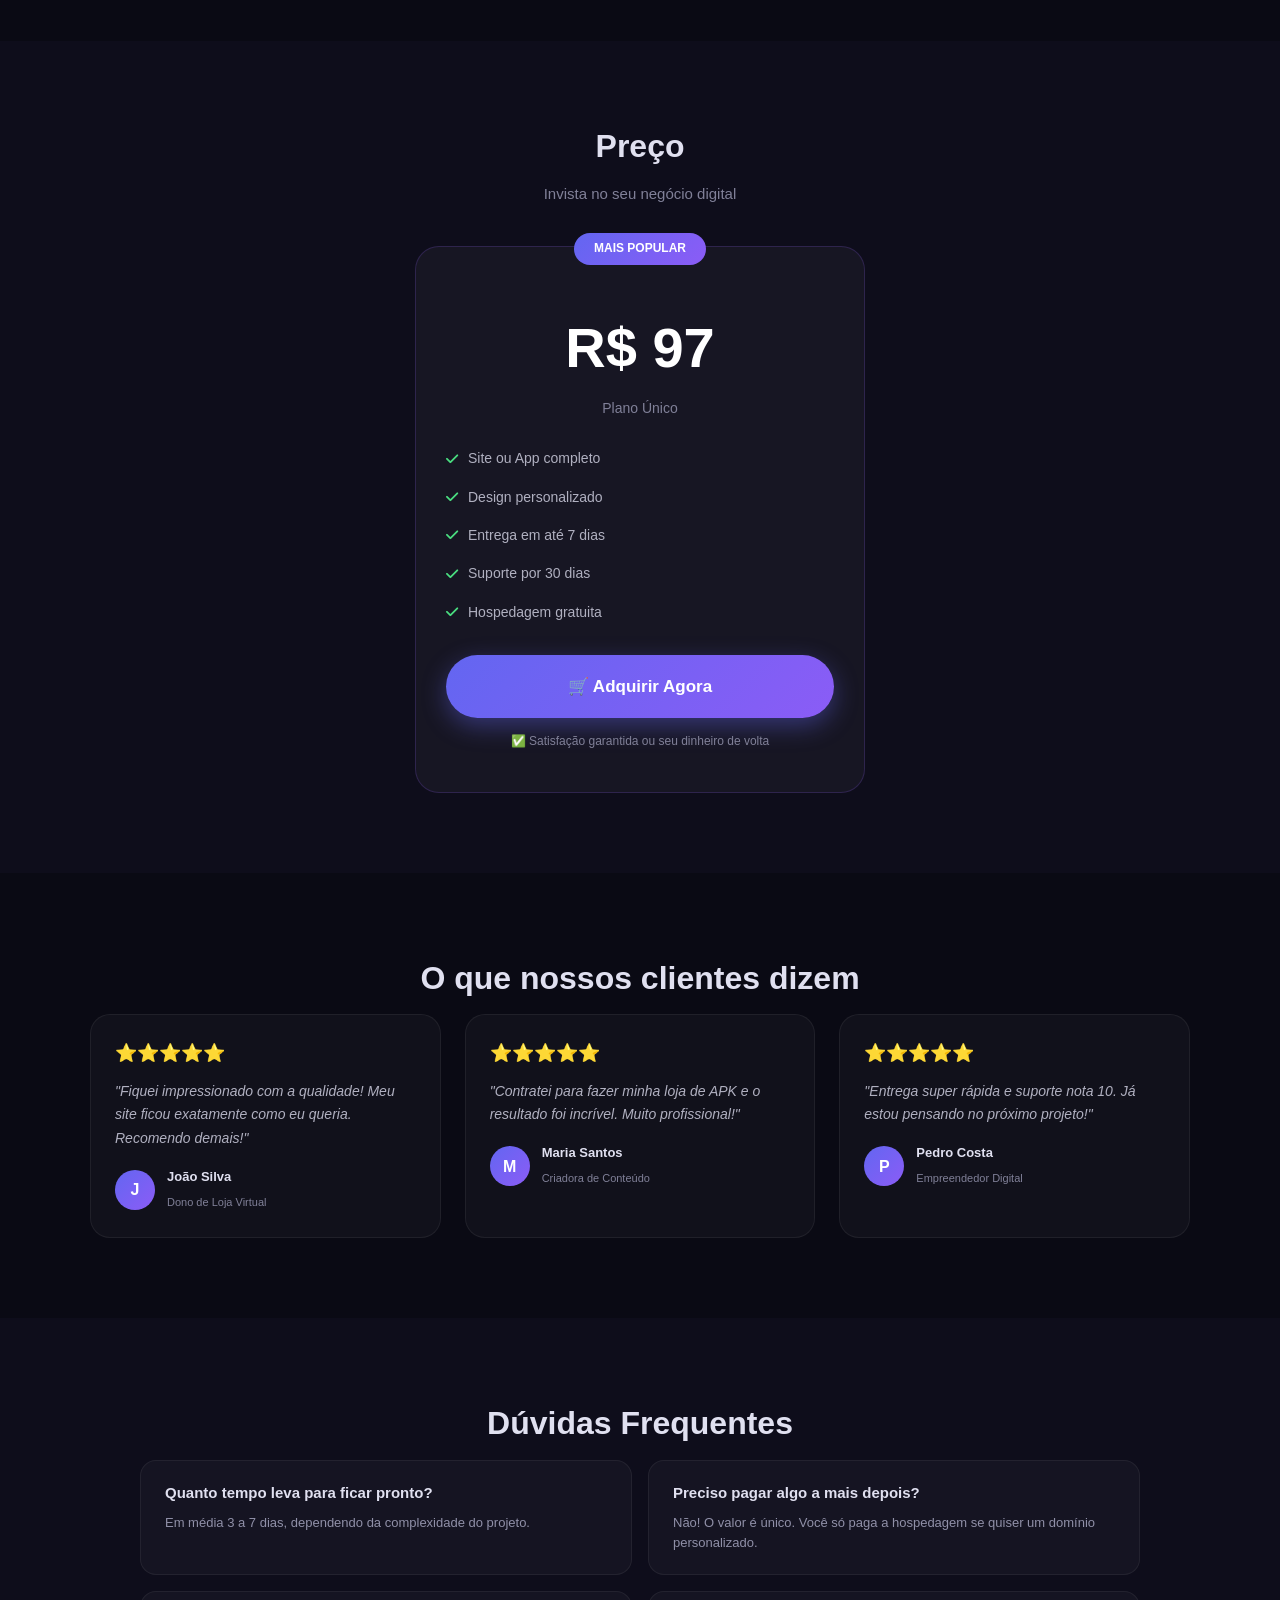
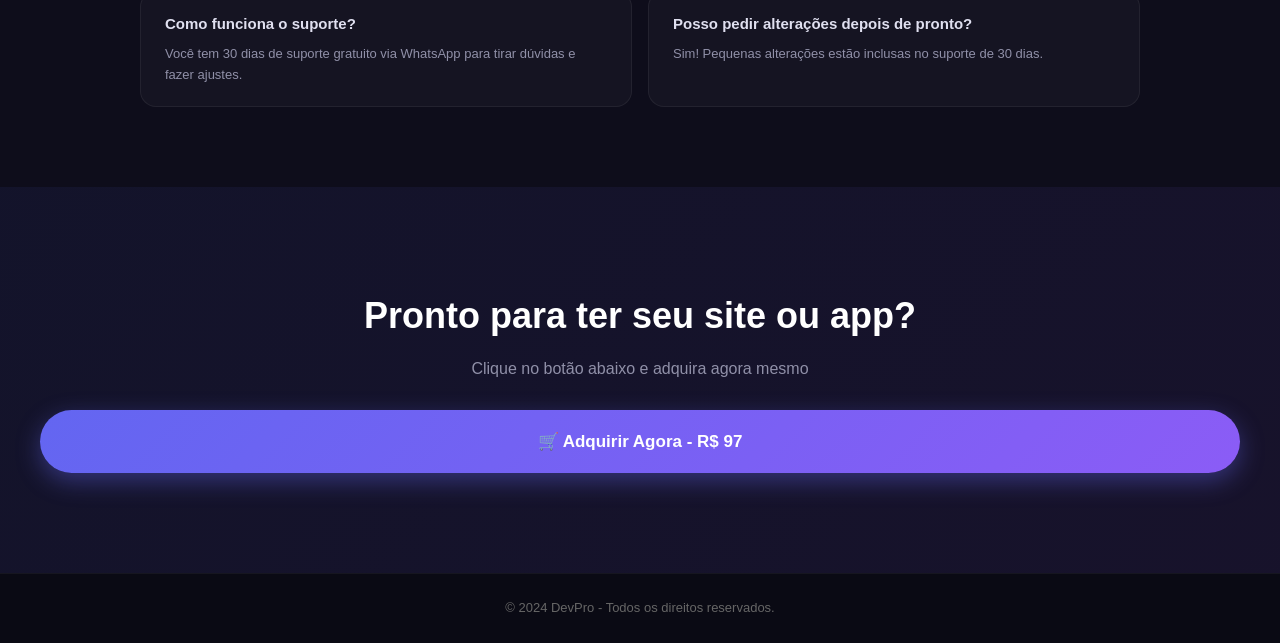
==== commit c960abdc: "Update index.html" ====
--- a/index.html
+++ b/index.html
@@ -27,9 +27,7 @@
             <h1 class="lp-hero-title" id="lp-titulo">Transforme sua Ideia em um Site ou Aplicativo Profissional</h1>
             <p class="lp-hero-subtitle" id="lp-subtitulo">Desenvolvimento rápido, design moderno e preço acessível. Tudo que você precisa para começar seu negócio digital.</p>
             <div class="lp-hero-botoes">
-                <a href="#" class="lp-btn lp-btn-primary" id="lp-btn-whatsapp">
-                    🛒 Adquirir Agora
-                </a>
+                <a href="#" class="lp-btn lp-btn-primary" id="lp-btn-whatsapp">🛒 Adquirir Agora</a>
                 <a href="#preco" class="lp-btn lp-btn-outline">Ver Preço</a>
             </div>
             <div class="lp-hero-info">
@@ -47,9 +45,9 @@
 
     <!-- SERVIÇOS -->
     <section class="lp-servicos" id="servicos">
-        <h2 class="lp-section-title" id="lp-servicos-titulo">Nossos Serviços</h2>
-        <p class="lp-section-subtitle" id="lp-servicos-descricao">Soluções completas para sua presença digital</p>
-        <div class="lp-servicos-grid" id="lp-servicos-grid">
+        <h2 class="lp-section-title">Nossos Serviços</h2>
+        <p class="lp-section-subtitle">Soluções completas para sua presença digital</p>
+        <div class="lp-servicos-grid">
             <div class="lp-servico-card">
                 <div class="lp-servico-icone">🌐</div>
                 <h3>Sites Profissionais</h3>
@@ -73,32 +71,13 @@
         </div>
     </section>
 
-    <!-- PROJETOS -->
+    <!-- EXEMPLO -->
     <section class="lp-galeria" id="galeria">
-        <h2 class="lp-section-title" id="lp-galeria-titulo">Projetos Recentes</h2>
-        <p class="lp-section-subtitle">Veja alguns dos nossos trabalhos</p>
-        <div class="lp-galeria-grid" id="lp-galeria-grid">
-            <div class="lp-galeria-item">
-                <img src="https://via.placeholder.com/400x300/8b5cf6/ffffff?text=Projeto+1" alt="Projeto 1" id="lp-projeto-img1">
-                <div class="lp-galeria-info">
-                    <h4 id="lp-projeto-nome1">Loja de APKs</h4>
-                    <a href="#" class="lp-btn lp-btn-outline lp-btn-pequeno" id="lp-projeto-link1" target="_blank">👁️ Ver Projeto</a>
-                </div>
-            </div>
-            <div class="lp-galeria-item">
-                <img src="https://via.placeholder.com/400x300/6366f1/ffffff?text=Projeto+2" alt="Projeto 2" id="lp-projeto-img2">
-                <div class="lp-galeria-info">
-                    <h4 id="lp-projeto-nome2">Landing Page</h4>
-                    <a href="#" class="lp-btn lp-btn-outline lp-btn-pequeno" id="lp-projeto-link2" target="_blank">👁️ Ver Projeto</a>
-                </div>
-            </div>
-            <div class="lp-galeria-item">
-                <img src="https://via.placeholder.com/400x300/a78bfa/ffffff?text=Projeto+3" alt="Projeto 3" id="lp-projeto-img3">
-                <div class="lp-galeria-info">
-                    <h4 id="lp-projeto-nome3">Site Institucional</h4>
-                    <a href="#" class="lp-btn lp-btn-outline lp-btn-pequeno" id="lp-projeto-link3" target="_blank">👁️ Ver Projeto</a>
-                </div>
-            </div>
+        <h2 class="lp-section-title">Veja um Exemplo</h2>
+        <p class="lp-section-subtitle">Conheça um trabalho que desenvolvemos recentemente</p>
+        <div style="text-align:center; max-width:500px; margin:0 auto;">
+            <img src="https://via.placeholder.com/500x300/8b5cf6/ffffff?text=Preview+do+Site" alt="Preview" style="width:100%; border-radius:16px; margin-bottom:20px; border:2px solid rgba(139,92,246,0.2);" id="lp-exemplo-img">
+            <a href="#" class="lp-btn lp-btn-primary lp-btn-grande" id="lp-btn-exemplo" target="_blank" style="width:auto; display:inline-flex;">👁️ Ver Site de Exemplo</a>
         </div>
     </section>
 
@@ -117,26 +96,21 @@
                 <li><i class="fas fa-check"></i> Suporte por 30 dias</li>
                 <li><i class="fas fa-check"></i> Hospedagem gratuita</li>
             </ul>
-            <a href="#" class="lp-btn lp-btn-primary lp-btn-grande" id="lp-btn-comprar">
-                🛒 Adquirir Agora
-            </a>
+            <a href="#" class="lp-btn lp-btn-primary lp-btn-grande" id="lp-btn-comprar">🛒 Adquirir Agora</a>
             <p class="lp-preco-garantia">✅ Satisfação garantida ou seu dinheiro de volta</p>
         </div>
     </section>
 
     <!-- DEPOIMENTOS -->
     <section class="lp-depoimentos" id="depoimentos">
-        <h2 class="lp-section-title" id="lp-depoimentos-titulo">O que nossos clientes dizem</h2>
-        <div class="lp-depoimentos-grid" id="lp-depoimentos-grid">
+        <h2 class="lp-section-title">O que nossos clientes dizem</h2>
+        <div class="lp-depoimentos-grid">
             <div class="lp-depoimento-card">
                 <div class="lp-depoimento-estrelas">⭐⭐⭐⭐⭐</div>
                 <p class="lp-depoimento-texto">"Fiquei impressionado com a qualidade! Meu site ficou exatamente como eu queria. Recomendo demais!"</p>
                 <div class="lp-depoimento-autor">
                     <div class="lp-depoimento-avatar">J</div>
-                    <div>
-                        <strong>João Silva</strong>
-                        <span>Dono de Loja Virtual</span>
-                    </div>
+                    <div><strong>João Silva</strong><span>Dono de Loja Virtual</span></div>
                 </div>
             </div>
             <div class="lp-depoimento-card">
@@ -144,10 +118,7 @@
                 <p class="lp-depoimento-texto">"Contratei para fazer minha loja de APK e o resultado foi incrível. Muito profissional!"</p>
                 <div class="lp-depoimento-autor">
                     <div class="lp-depoimento-avatar">M</div>
-                    <div>
-                        <strong>Maria Santos</strong>
-                        <span>Criadora de Conteúdo</span>
-                    </div>
+                    <div><strong>Maria Santos</strong><span>Criadora de Conteúdo</span></div>
                 </div>
             </div>
             <div class="lp-depoimento-card">
@@ -155,10 +126,7 @@
                 <p class="lp-depoimento-texto">"Entrega super rápida e suporte nota 10. Já estou pensando no próximo projeto!"</p>
                 <div class="lp-depoimento-autor">
                     <div class="lp-depoimento-avatar">P</div>
-                    <div>
-                        <strong>Pedro Costa</strong>
-                        <span>Empreendedor Digital</span>
-                    </div>
+                    <div><strong>Pedro Costa</strong><span>Empreendedor Digital</span></div>
                 </div>
             </div>
         </div>
@@ -191,9 +159,7 @@
     <section class="lp-cta">
         <h2 class="lp-cta-title">Pronto para ter seu site ou app?</h2>
         <p class="lp-cta-text">Clique no botão abaixo e adquira agora mesmo</p>
-        <a href="#" class="lp-btn lp-btn-primary lp-btn-grande lp-btn-pulse" id="lp-btn-cta">
-            🛒 Adquirir Agora - R$ 97
-        </a>
+        <a href="#" class="lp-btn lp-btn-primary lp-btn-grande lp-btn-pulse" id="lp-btn-cta">🛒 Adquirir Agora - R$ 97</a>
     </section>
 
     <!-- FOOTER -->
--- a/style.css
+++ b/style.css
@@ -30,7 +30,7 @@
     display: flex;
     justify-content: space-between;
     align-items: center;
-    max-width: 1200px;
+    max-width: 1400px;
     margin: 0 auto;
 }
 
@@ -55,8 +55,8 @@
 .lp-hero {
     display: flex;
     align-items: center;
-    gap: 60px;
-    max-width: 1200px;
+    gap: 40px;
+    max-width: 1400px;
     margin: 0 auto;
     padding: 80px 40px;
     min-height: 80vh;
@@ -69,7 +69,7 @@
 }
 
 .lp-hero-video {
-    flex: 1;
+    flex: 1.5;
     min-width: 300px;
 }
 
@@ -141,14 +141,14 @@
 }
 
 .lp-btn-primary {
-    background: linear-gradient(135deg, #25D366, #128C7E);
+    background: linear-gradient(135deg, #6366f1, #8b5cf6);
     color: #fff;
-    box-shadow: 0 8px 25px rgba(37,211,102,0.4);
+    box-shadow: 0 8px 25px rgba(99,102,241,0.4);
 }
 
 .lp-btn-primary:hover {
     transform: translateY(-3px);
-    box-shadow: 0 12px 35px rgba(37,211,102,0.6);
+    box-shadow: 0 12px 35px rgba(99,102,241,0.6);
 }
 
 .lp-btn-outline {
@@ -170,13 +170,19 @@
     justify-content: center;
 }
 
+.lp-btn-pequeno {
+    padding: 10px 20px;
+    font-size: 13px;
+    display: inline-flex;
+}
+
 .lp-btn-pulse {
     animation: pulse 2s infinite;
 }
 
 @keyframes pulse {
-    0%, 100% { box-shadow: 0 8px 25px rgba(37,211,102,0.4); }
-    50% { box-shadow: 0 8px 50px rgba(37,211,102,0.8); }
+    0%, 100% { box-shadow: 0 8px 25px rgba(99,102,241,0.4); }
+    50% { box-shadow: 0 8px 50px rgba(99,102,241,0.8); }
 }
 
 .lp-hero-info {
@@ -261,42 +267,44 @@
     color: #9090a8;
 }
 
-/* ========== GALERIA ========== */
+/* ========== GALERIA / PROJETOS ========== */
 .lp-galeria-grid {
     display: grid;
     grid-template-columns: repeat(auto-fit, minmax(300px, 1fr));
-    gap: 20px;
+    gap: 24px;
     max-width: 1100px;
     margin: 0 auto;
 }
 
 .lp-galeria-item {
-    position: relative;
-    border-radius: 16px;
+    background: rgba(255,255,255,0.03);
+    border: 1px solid rgba(255,255,255,0.06);
+    border-radius: 20px;
     overflow: hidden;
-    cursor: pointer;
+    transition: all 0.3s;
+}
+
+.lp-galeria-item:hover {
+    transform: translateY(-6px);
+    border-color: rgba(139,92,246,0.3);
+    box-shadow: 0 20px 40px rgba(0,0,0,0.4);
 }
 
 .lp-galeria-item img {
     width: 100%;
-    height: 250px;
+    height: 220px;
     object-fit: cover;
-    transition: transform 0.4s;
-}
-
-.lp-galeria-item:hover img {
-    transform: scale(1.08);
-}
-
-.lp-galeria-overlay {
-    position: absolute;
-    bottom: 0;
-    left: 0;
-    right: 0;
-    background: linear-gradient(transparent, rgba(0,0,0,0.8));
+}
+
+.lp-galeria-info {
     padding: 20px;
-    color: #fff;
-    font-weight: 600;
+    text-align: center;
+}
+
+.lp-galeria-info h4 {
+    font-size: 16px;
+    color: #e0e0f0;
+    margin-bottom: 12px;
 }
 
 /* ========== PREÇO ========== */
@@ -506,4 +514,4 @@
     .lp-faq-grid {
         grid-template-columns: 1fr;
     }
-}+    }
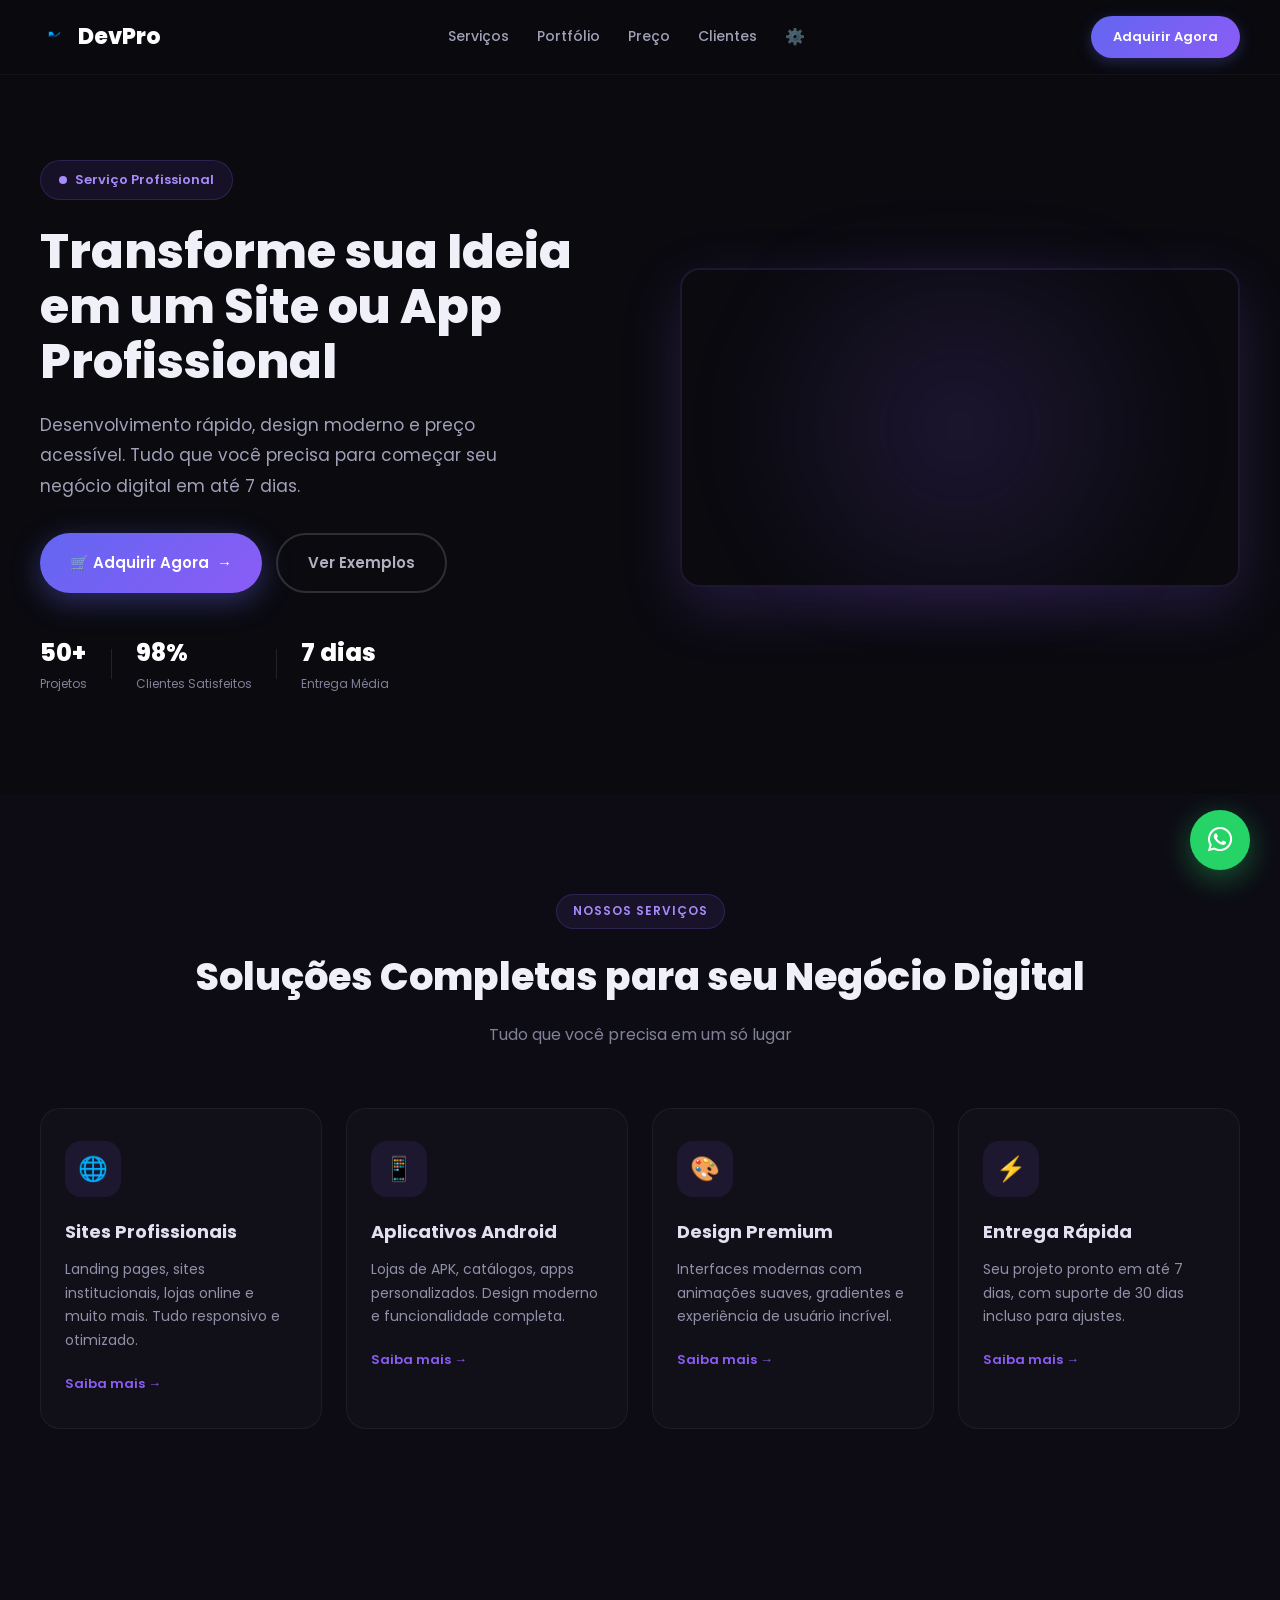
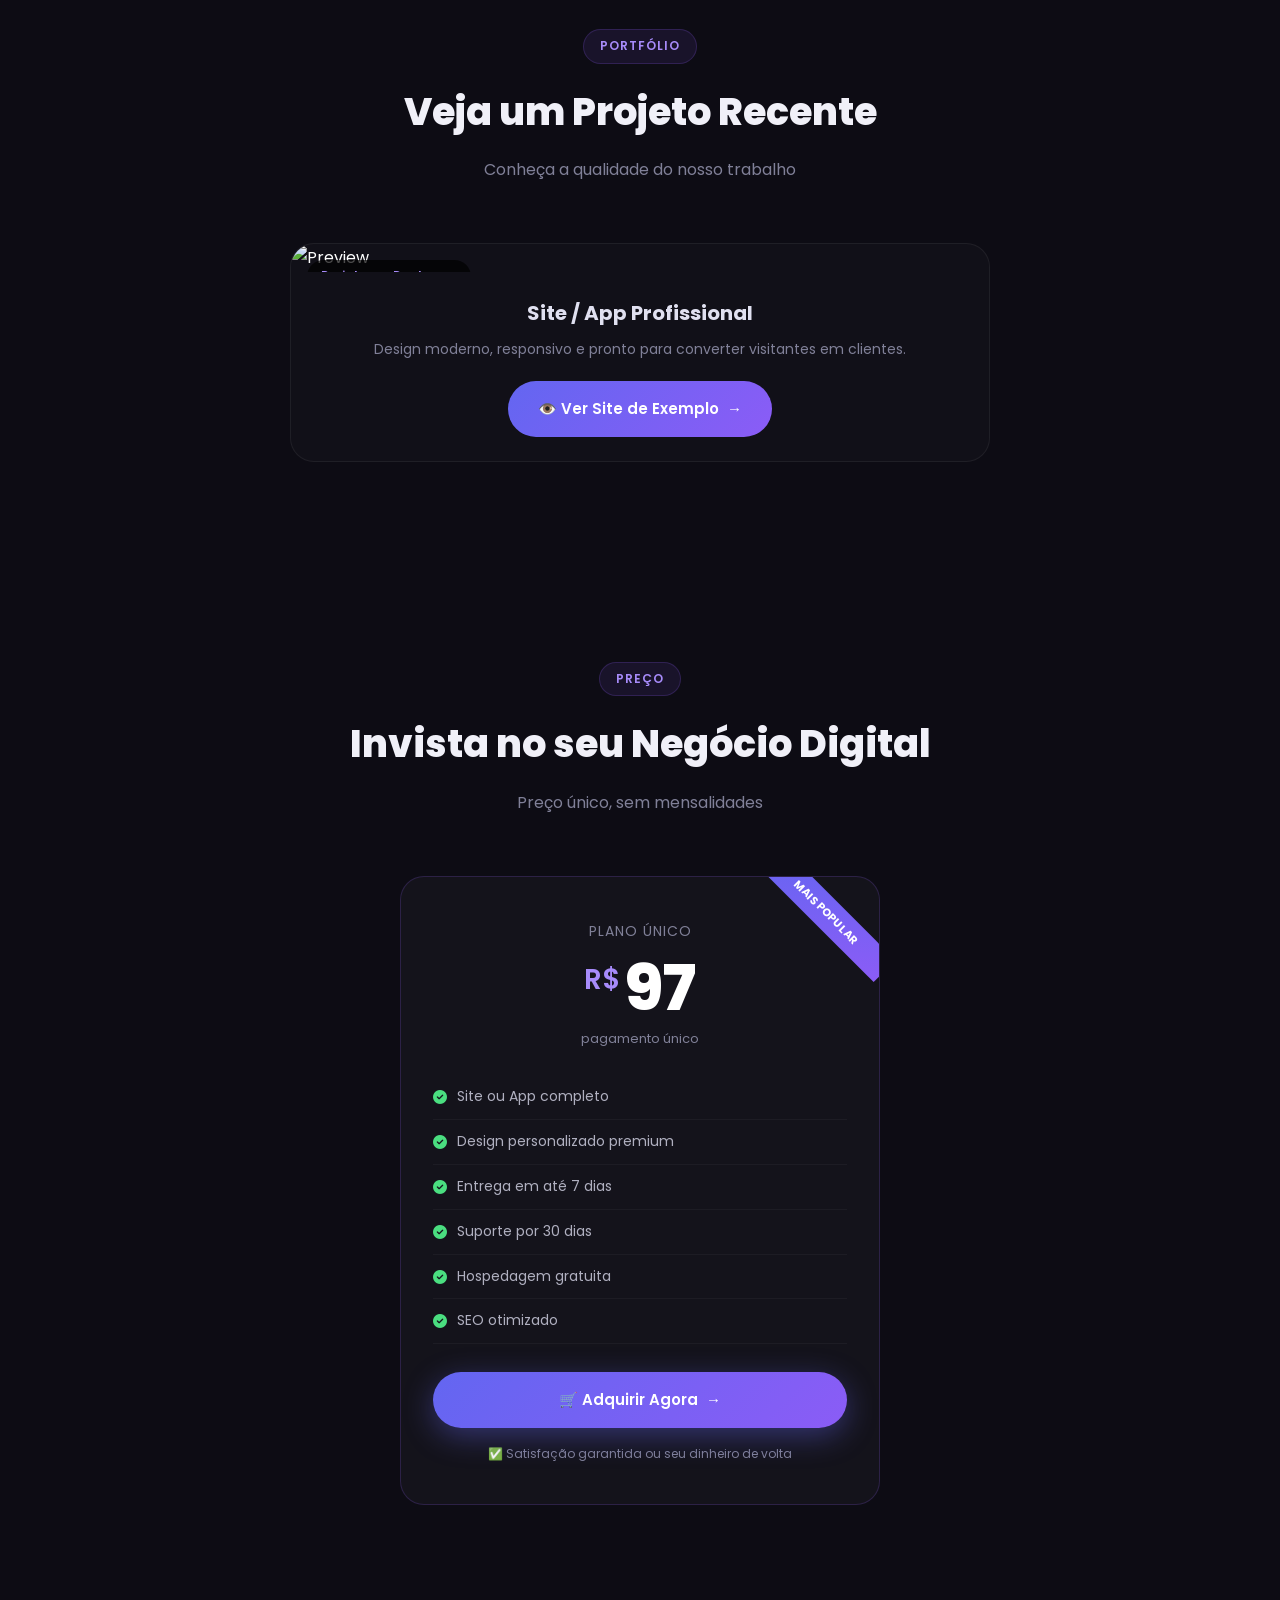
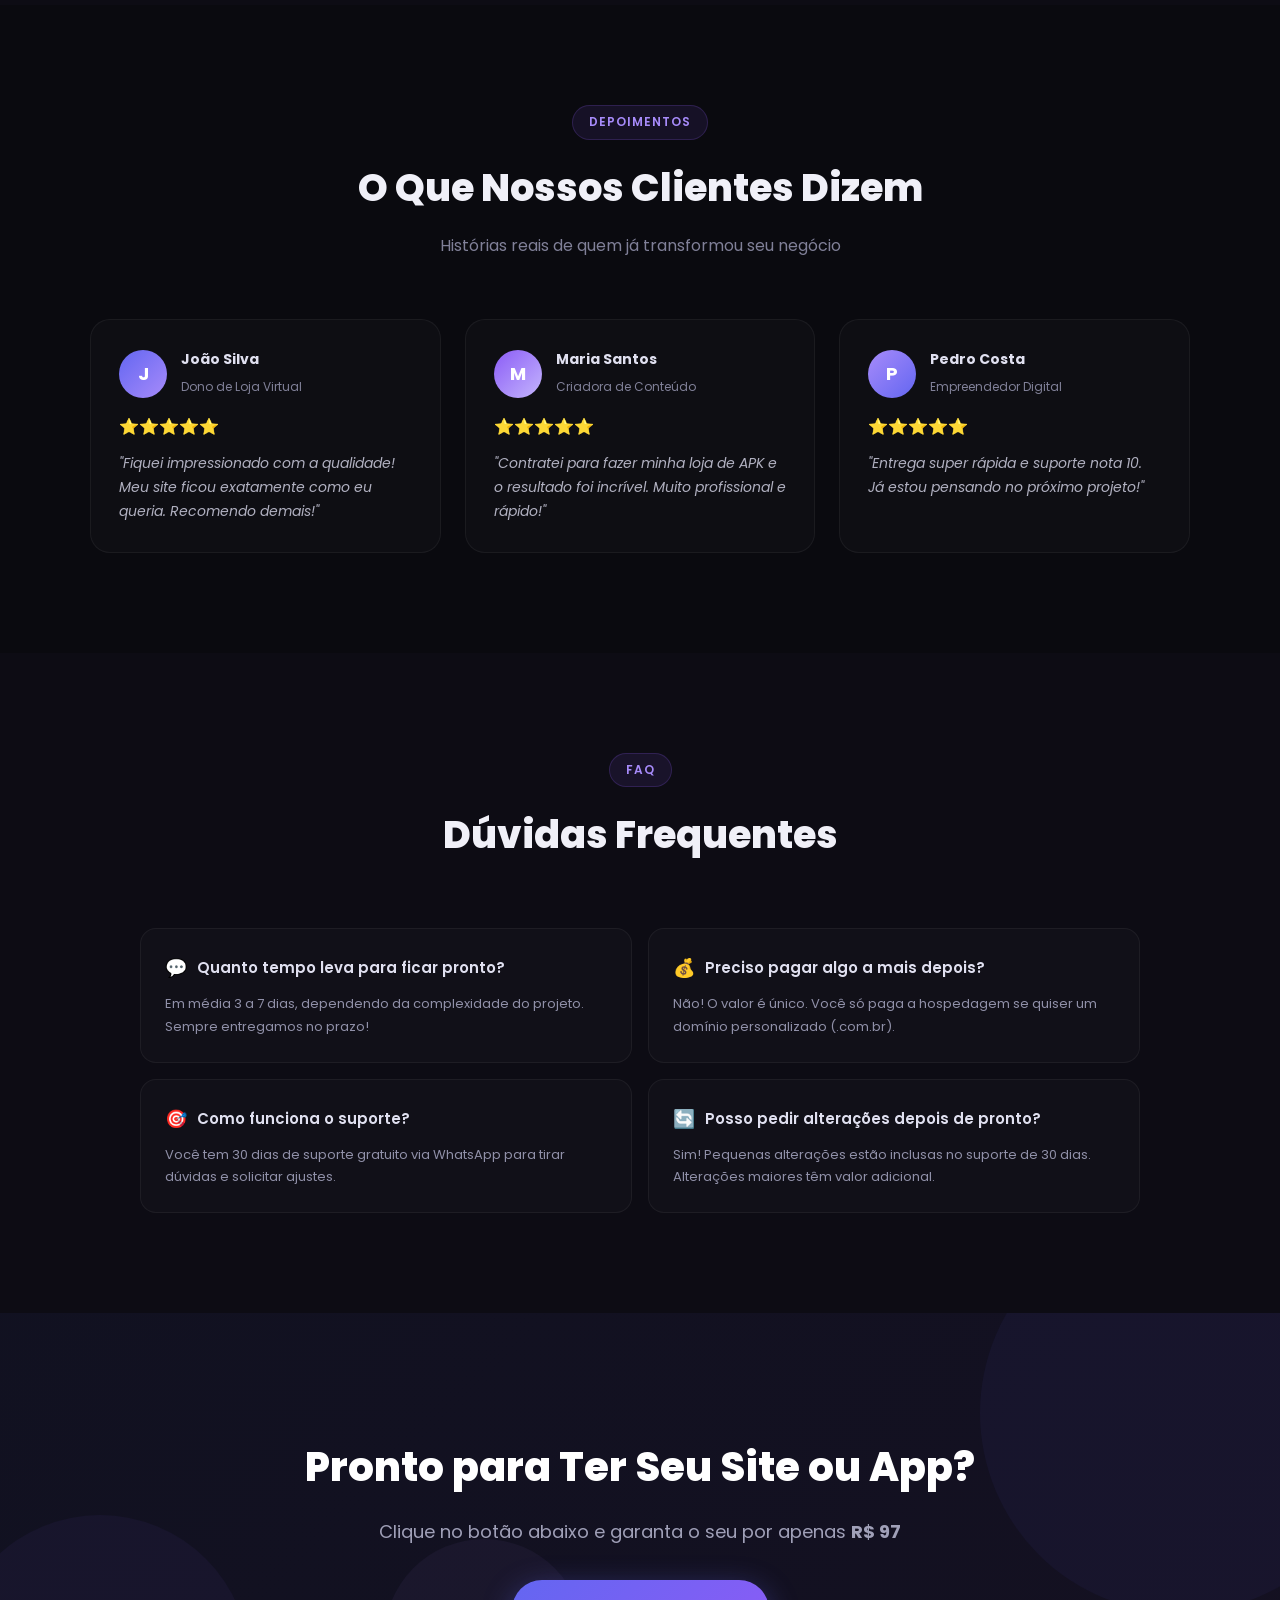
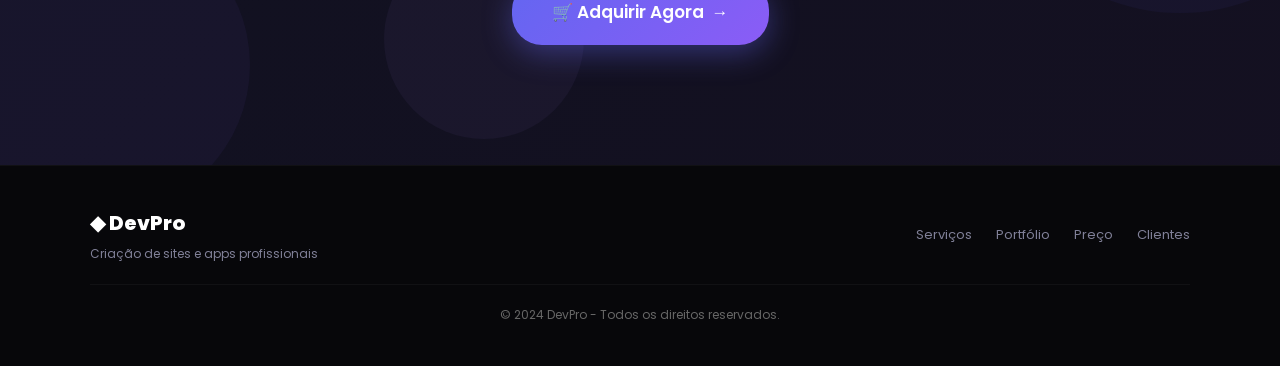
==== commit d4e0044c: "Update index.html" ====
--- a/index.html
+++ b/index.html
@@ -3,169 +3,294 @@
 <head>
     <meta charset="UTF-8">
     <meta name="viewport" content="width=device-width, initial-scale=1.0">
-    <title>Criação de Sites e Apps Profissionais</title>
+    <title>DevPro - Criação de Sites e Apps Profissionais</title>
     <meta name="description" content="Desenvolvimento de sites, aplicativos e lojas de APK. Serviço profissional de programação.">
-    <meta property="og:title" content="Criação de Sites e Apps Profissionais">
+    <meta property="og:title" content="DevPro - Criação de Sites e Apps Profissionais">
     <meta property="og:description" content="Desenvolvimento de sites, aplicativos e lojas de APK. Serviço profissional de programação.">
+    <link rel="icon" type="image/png" href="favicon.png">
+    <link rel="preconnect" href="https://fonts.googleapis.com">
+    <link rel="preconnect" href="https://fonts.gstatic.com" crossorigin>
+    <link href="https://fonts.googleapis.com/css2?family=Poppins:wght@300;400;500;600;700;800;900&display=swap" rel="stylesheet">
+    <link rel="stylesheet" href="https://cdnjs.cloudflare.com/ajax/libs/font-awesome/6.4.0/css/all.min.css">
     <link rel="stylesheet" href="style.css">
-    <link rel="stylesheet" href="https://cdnjs.cloudflare.com/ajax/libs/font-awesome/6.4.0/css/all.min.css">
 </head>
 <body>
 
     <!-- HEADER -->
-    <header class="lp-header">
-        <nav class="lp-nav">
-            <span class="lp-logo">DevPro</span>
-            <a href="admin.html" class="lp-admin-link" title="Admin">⚙️</a>
+    <header class="header-lp" id="header">
+        <nav class="nav-lp">
+            <a href="#" class="nav-logo">
+                <img src="favicon.png" alt="DevPro" class="logo-img-nav" style="width:28px; height:28px; border-radius:6px; object-fit:cover;">
+                <span>DevPro</span>
+            </a>
+            <div class="nav-links">
+                <a href="#servicos">Serviços</a>
+                <a href="#exemplo">Portfólio</a>
+                <a href="#preco">Preço</a>
+                <a href="#depoimentos">Clientes</a>
+                <a href="admin.html" class="btn-admin-lp" title="Admin">⚙️</a>
+            </div>
+            <a href="#" class="btn-header-lp" id="lp-btn-header">Adquirir Agora</a>
         </nav>
     </header>
 
-    <!-- HERO SECTION -->
-    <section class="lp-hero" id="hero">
-        <div class="lp-hero-content">
-            <span class="lp-badge">🔥 Serviço Profissional</span>
-            <h1 class="lp-hero-title" id="lp-titulo">Transforme sua Ideia em um Site ou Aplicativo Profissional</h1>
-            <p class="lp-hero-subtitle" id="lp-subtitulo">Desenvolvimento rápido, design moderno e preço acessível. Tudo que você precisa para começar seu negócio digital.</p>
-            <div class="lp-hero-botoes">
-                <a href="#" class="lp-btn lp-btn-primary" id="lp-btn-whatsapp">🛒 Adquirir Agora</a>
-                <a href="#preco" class="lp-btn lp-btn-outline">Ver Preço</a>
-            </div>
-            <div class="lp-hero-info">
-                <span><i class="fas fa-check-circle"></i> Entrega Rápida</span>
-                <span><i class="fas fa-check-circle"></i> Suporte Incluso</span>
-                <span><i class="fas fa-check-circle"></i> Design Moderno</span>
-            </div>
-        </div>
-        <div class="lp-hero-video" id="lp-video-container" style="flex: 1.5;">
-            <div class="lp-video-wrapper">
-                <iframe id="lp-video-iframe" src="https://www.youtube.com/embed/dQw4w9WgXcQ" title="Vídeo de apresentação" frameborder="0" allow="accelerometer; autoplay; clipboard-write; encrypted-media; gyroscope; picture-in-picture" allowfullscreen></iframe>
+    <!-- HERO -->
+    <section class="hero-lp" id="hero">
+        <div class="hero-grid">
+            <div class="hero-content">
+                <div class="hero-badge">
+                    <span class="badge-dot"></span> Serviço Profissional
+                </div>
+                <h1 class="hero-title" id="lp-titulo">Transforme sua Ideia em um Site ou App <span class="gradient-text">Profissional</span></h1>
+                <p class="hero-subtitle" id="lp-subtitulo">Desenvolvimento rápido, design moderno e preço acessível. Tudo que você precisa para começar seu negócio digital em até 7 dias.</p>
+                <div class="hero-buttons">
+                    <a href="#" class="btn-primary-lp btn-glow" id="lp-btn-whatsapp">
+                        🛒 Adquirir Agora
+                        <span class="btn-arrow">→</span>
+                    </a>
+                    <a href="#exemplo" class="btn-outline-lp">Ver Exemplos</a>
+                </div>
+                <div class="hero-stats">
+                    <div class="stat-item">
+                        <span class="stat-number">50+</span>
+                        <span class="stat-label">Projetos</span>
+                    </div>
+                    <div class="stat-divider"></div>
+                    <div class="stat-item">
+                        <span class="stat-number">98%</span>
+                        <span class="stat-label">Clientes Satisfeitos</span>
+                    </div>
+                    <div class="stat-divider"></div>
+                    <div class="stat-item">
+                        <span class="stat-number">7 dias</span>
+                        <span class="stat-label">Entrega Média</span>
+                    </div>
+                </div>
+            </div>
+            <div class="hero-video">
+                <div class="video-wrapper-lp">
+                    <iframe id="lp-video-iframe" src="https://www.youtube.com/embed/dQw4w9WgXcQ" title="Vídeo de apresentação" frameborder="0" allow="accelerometer; autoplay; clipboard-write; encrypted-media; gyroscope; picture-in-picture" allowfullscreen></iframe>
+                </div>
+                <div class="video-glow"></div>
             </div>
         </div>
     </section>
 
     <!-- SERVIÇOS -->
-    <section class="lp-servicos" id="servicos">
-        <h2 class="lp-section-title">Nossos Serviços</h2>
-        <p class="lp-section-subtitle">Soluções completas para sua presença digital</p>
-        <div class="lp-servicos-grid">
-            <div class="lp-servico-card">
-                <div class="lp-servico-icone">🌐</div>
+    <section class="servicos-lp" id="servicos">
+        <div class="section-header">
+            <span class="section-tag">Nossos Serviços</span>
+            <h2 class="section-title-lp">Soluções Completas para seu Negócio Digital</h2>
+            <p class="section-subtitle-lp">Tudo que você precisa em um só lugar</p>
+        </div>
+        <div class="servicos-grid">
+            <div class="servico-card-lp">
+                <div class="servico-icon-wrapper">
+                    <span class="servico-icon">🌐</span>
+                </div>
                 <h3>Sites Profissionais</h3>
-                <p>Landing pages, sites institucionais, lojas online e muito mais.</p>
-            </div>
-            <div class="lp-servico-card">
-                <div class="lp-servico-icone">📱</div>
-                <h3>Aplicativos</h3>
-                <p>Lojas de APK, catálogos, apps personalizados para Android.</p>
-            </div>
-            <div class="lp-servico-card">
-                <div class="lp-servico-icone">🎨</div>
-                <h3>Design Moderno</h3>
-                <p>Interfaces bonitas, animações suaves e experiência incrível.</p>
-            </div>
-            <div class="lp-servico-card">
-                <div class="lp-servico-icone">⚡</div>
+                <p>Landing pages, sites institucionais, lojas online e muito mais. Tudo responsivo e otimizado.</p>
+                <a href="#" class="servico-link">Saiba mais →</a>
+            </div>
+            <div class="servico-card-lp">
+                <div class="servico-icon-wrapper">
+                    <span class="servico-icon">📱</span>
+                </div>
+                <h3>Aplicativos Android</h3>
+                <p>Lojas de APK, catálogos, apps personalizados. Design moderno e funcionalidade completa.</p>
+                <a href="#" class="servico-link">Saiba mais →</a>
+            </div>
+            <div class="servico-card-lp">
+                <div class="servico-icon-wrapper">
+                    <span class="servico-icon">🎨</span>
+                </div>
+                <h3>Design Premium</h3>
+                <p>Interfaces modernas com animações suaves, gradientes e experiência de usuário incrível.</p>
+                <a href="#" class="servico-link">Saiba mais →</a>
+            </div>
+            <div class="servico-card-lp">
+                <div class="servico-icon-wrapper">
+                    <span class="servico-icon">⚡</span>
+                </div>
                 <h3>Entrega Rápida</h3>
-                <p>Seu projeto pronto em poucos dias, sem complicação.</p>
+                <p>Seu projeto pronto em até 7 dias, com suporte de 30 dias incluso para ajustes.</p>
+                <a href="#" class="servico-link">Saiba mais →</a>
             </div>
         </div>
     </section>
 
     <!-- EXEMPLO -->
-    <section class="lp-galeria" id="galeria">
-        <h2 class="lp-section-title">Veja um Exemplo</h2>
-        <p class="lp-section-subtitle">Conheça um trabalho que desenvolvemos recentemente</p>
-        <div style="text-align:center; max-width:500px; margin:0 auto;">
-            <img src="https://via.placeholder.com/500x300/8b5cf6/ffffff?text=Preview+do+Site" alt="Preview" style="width:100%; border-radius:16px; margin-bottom:20px; border:2px solid rgba(139,92,246,0.2);" id="lp-exemplo-img">
-            <a href="#" class="lp-btn lp-btn-primary lp-btn-grande" id="lp-btn-exemplo" target="_blank" style="width:auto; display:inline-flex;">👁️ Ver Site de Exemplo</a>
+    <section class="exemplo-lp" id="exemplo">
+        <div class="section-header">
+            <span class="section-tag">Portfólio</span>
+            <h2 class="section-title-lp">Veja um Projeto Recente</h2>
+            <p class="section-subtitle-lp">Conheça a qualidade do nosso trabalho</p>
+        </div>
+        <div class="exemplo-container">
+            <div class="exemplo-card">
+                <div class="exemplo-image-wrapper">
+                    <img src="https://via.placeholder.com/600x400/8b5cf6/ffffff?text=Preview+do+Site" alt="Preview" id="lp-exemplo-img">
+                    <div class="exemplo-overlay">
+                        <span>Projeto em Destaque</span>
+                    </div>
+                </div>
+                <div class="exemplo-info">
+                    <h3>Site / App Profissional</h3>
+                    <p>Design moderno, responsivo e pronto para converter visitantes em clientes.</p>
+                    <a href="#" class="btn-primary-lp" id="lp-btn-exemplo" target="_blank">
+                        👁️ Ver Site de Exemplo
+                        <span class="btn-arrow">→</span>
+                    </a>
+                </div>
+            </div>
         </div>
     </section>
 
     <!-- PREÇO -->
-    <section class="lp-preco" id="preco">
-        <h2 class="lp-section-title">Preço</h2>
-        <p class="lp-section-subtitle">Invista no seu negócio digital</p>
-        <div class="lp-preco-card">
-            <div class="lp-preco-badge">MAIS POPULAR</div>
-            <div class="lp-preco-valor" id="lp-preco">R$ 97</div>
-            <div class="lp-preco-nome">Plano Único</div>
-            <ul class="lp-preco-lista">
-                <li><i class="fas fa-check"></i> Site ou App completo</li>
-                <li><i class="fas fa-check"></i> Design personalizado</li>
-                <li><i class="fas fa-check"></i> Entrega em até 7 dias</li>
-                <li><i class="fas fa-check"></i> Suporte por 30 dias</li>
-                <li><i class="fas fa-check"></i> Hospedagem gratuita</li>
-            </ul>
-            <a href="#" class="lp-btn lp-btn-primary lp-btn-grande" id="lp-btn-comprar">🛒 Adquirir Agora</a>
-            <p class="lp-preco-garantia">✅ Satisfação garantida ou seu dinheiro de volta</p>
+    <section class="preco-lp" id="preco">
+        <div class="section-header">
+            <span class="section-tag">Preço</span>
+            <h2 class="section-title-lp">Invista no seu Negócio Digital</h2>
+            <p class="section-subtitle-lp">Preço único, sem mensalidades</p>
+        </div>
+        <div class="preco-container">
+            <div class="preco-card-lp">
+                <div class="preco-ribbon">MAIS POPULAR</div>
+                <div class="preco-header-card">
+                    <span class="preco-plan-name">Plano Único</span>
+                    <div class="preco-price">
+                        <span class="preco-currency">R$</span>
+                        <span class="preco-amount" id="lp-preco">97</span>
+                    </div>
+                    <span class="preco-period">pagamento único</span>
+                </div>
+                <ul class="preco-features">
+                    <li><i class="fas fa-check-circle"></i> Site ou App completo</li>
+                    <li><i class="fas fa-check-circle"></i> Design personalizado premium</li>
+                    <li><i class="fas fa-check-circle"></i> Entrega em até 7 dias</li>
+                    <li><i class="fas fa-check-circle"></i> Suporte por 30 dias</li>
+                    <li><i class="fas fa-check-circle"></i> Hospedagem gratuita</li>
+                    <li><i class="fas fa-check-circle"></i> SEO otimizado</li>
+                </ul>
+                <a href="#" class="btn-primary-lp btn-block-lp btn-glow" id="lp-btn-comprar">
+                    🛒 Adquirir Agora
+                    <span class="btn-arrow">→</span>
+                </a>
+                <p class="preco-garantia">✅ Satisfação garantida ou seu dinheiro de volta</p>
+            </div>
         </div>
     </section>
 
     <!-- DEPOIMENTOS -->
-    <section class="lp-depoimentos" id="depoimentos">
-        <h2 class="lp-section-title">O que nossos clientes dizem</h2>
-        <div class="lp-depoimentos-grid">
-            <div class="lp-depoimento-card">
-                <div class="lp-depoimento-estrelas">⭐⭐⭐⭐⭐</div>
-                <p class="lp-depoimento-texto">"Fiquei impressionado com a qualidade! Meu site ficou exatamente como eu queria. Recomendo demais!"</p>
-                <div class="lp-depoimento-autor">
-                    <div class="lp-depoimento-avatar">J</div>
-                    <div><strong>João Silva</strong><span>Dono de Loja Virtual</span></div>
-                </div>
-            </div>
-            <div class="lp-depoimento-card">
-                <div class="lp-depoimento-estrelas">⭐⭐⭐⭐⭐</div>
-                <p class="lp-depoimento-texto">"Contratei para fazer minha loja de APK e o resultado foi incrível. Muito profissional!"</p>
-                <div class="lp-depoimento-autor">
-                    <div class="lp-depoimento-avatar">M</div>
-                    <div><strong>Maria Santos</strong><span>Criadora de Conteúdo</span></div>
-                </div>
-            </div>
-            <div class="lp-depoimento-card">
-                <div class="lp-depoimento-estrelas">⭐⭐⭐⭐⭐</div>
-                <p class="lp-depoimento-texto">"Entrega super rápida e suporte nota 10. Já estou pensando no próximo projeto!"</p>
-                <div class="lp-depoimento-autor">
-                    <div class="lp-depoimento-avatar">P</div>
-                    <div><strong>Pedro Costa</strong><span>Empreendedor Digital</span></div>
-                </div>
+    <section class="depoimentos-lp" id="depoimentos">
+        <div class="section-header">
+            <span class="section-tag">Depoimentos</span>
+            <h2 class="section-title-lp">O Que Nossos Clientes Dizem</h2>
+            <p class="section-subtitle-lp">Histórias reais de quem já transformou seu negócio</p>
+        </div>
+        <div class="depoimentos-grid">
+            <div class="depoimento-card-lp">
+                <div class="depoimento-header">
+                    <div class="depoimento-avatar-lp" style="background: linear-gradient(135deg, #6366f1, #a78bfa);">J</div>
+                    <div>
+                        <strong>João Silva</strong>
+                        <span>Dono de Loja Virtual</span>
+                    </div>
+                </div>
+                <div class="depoimento-stars">⭐⭐⭐⭐⭐</div>
+                <p>"Fiquei impressionado com a qualidade! Meu site ficou exatamente como eu queria. Recomendo demais!"</p>
+            </div>
+            <div class="depoimento-card-lp">
+                <div class="depoimento-header">
+                    <div class="depoimento-avatar-lp" style="background: linear-gradient(135deg, #8b5cf6, #c4b5fd);">M</div>
+                    <div>
+                        <strong>Maria Santos</strong>
+                        <span>Criadora de Conteúdo</span>
+                    </div>
+                </div>
+                <div class="depoimento-stars">⭐⭐⭐⭐⭐</div>
+                <p>"Contratei para fazer minha loja de APK e o resultado foi incrível. Muito profissional e rápido!"</p>
+            </div>
+            <div class="depoimento-card-lp">
+                <div class="depoimento-header">
+                    <div class="depoimento-avatar-lp" style="background: linear-gradient(135deg, #a78bfa, #6366f1);">P</div>
+                    <div>
+                        <strong>Pedro Costa</strong>
+                        <span>Empreendedor Digital</span>
+                    </div>
+                </div>
+                <div class="depoimento-stars">⭐⭐⭐⭐⭐</div>
+                <p>"Entrega super rápida e suporte nota 10. Já estou pensando no próximo projeto!"</p>
             </div>
         </div>
     </section>
 
     <!-- FAQ -->
-    <section class="lp-faq" id="faq">
-        <h2 class="lp-section-title">Dúvidas Frequentes</h2>
-        <div class="lp-faq-grid">
-            <div class="lp-faq-item">
-                <h3>Quanto tempo leva para ficar pronto?</h3>
-                <p>Em média 3 a 7 dias, dependendo da complexidade do projeto.</p>
-            </div>
-            <div class="lp-faq-item">
-                <h3>Preciso pagar algo a mais depois?</h3>
-                <p>Não! O valor é único. Você só paga a hospedagem se quiser um domínio personalizado.</p>
-            </div>
-            <div class="lp-faq-item">
-                <h3>Como funciona o suporte?</h3>
-                <p>Você tem 30 dias de suporte gratuito via WhatsApp para tirar dúvidas e fazer ajustes.</p>
-            </div>
-            <div class="lp-faq-item">
-                <h3>Posso pedir alterações depois de pronto?</h3>
-                <p>Sim! Pequenas alterações estão inclusas no suporte de 30 dias.</p>
+    <section class="faq-lp" id="faq">
+        <div class="section-header">
+            <span class="section-tag">FAQ</span>
+            <h2 class="section-title-lp">Dúvidas Frequentes</h2>
+        </div>
+        <div class="faq-grid">
+            <div class="faq-item-lp">
+                <h3><span class="faq-icon">💬</span> Quanto tempo leva para ficar pronto?</h3>
+                <p>Em média 3 a 7 dias, dependendo da complexidade do projeto. Sempre entregamos no prazo!</p>
+            </div>
+            <div class="faq-item-lp">
+                <h3><span class="faq-icon">💰</span> Preciso pagar algo a mais depois?</h3>
+                <p>Não! O valor é único. Você só paga a hospedagem se quiser um domínio personalizado (.com.br).</p>
+            </div>
+            <div class="faq-item-lp">
+                <h3><span class="faq-icon">🎯</span> Como funciona o suporte?</h3>
+                <p>Você tem 30 dias de suporte gratuito via WhatsApp para tirar dúvidas e solicitar ajustes.</p>
+            </div>
+            <div class="faq-item-lp">
+                <h3><span class="faq-icon">🔄</span> Posso pedir alterações depois de pronto?</h3>
+                <p>Sim! Pequenas alterações estão inclusas no suporte de 30 dias. Alterações maiores têm valor adicional.</p>
             </div>
         </div>
     </section>
 
     <!-- CTA FINAL -->
-    <section class="lp-cta">
-        <h2 class="lp-cta-title">Pronto para ter seu site ou app?</h2>
-        <p class="lp-cta-text">Clique no botão abaixo e adquira agora mesmo</p>
-        <a href="#" class="lp-btn lp-btn-primary lp-btn-grande lp-btn-pulse" id="lp-btn-cta">🛒 Adquirir Agora - R$ 97</a>
+    <section class="cta-lp">
+        <div class="cta-content">
+            <h2>Pronto para Ter Seu Site ou App?</h2>
+            <p>Clique no botão abaixo e garanta o seu por apenas <strong id="lp-preco-cta">R$ 97</strong></p>
+            <a href="#" class="btn-primary-lp btn-glow btn-large-lp" id="lp-btn-cta">
+                🛒 Adquirir Agora
+                <span class="btn-arrow">→</span>
+            </a>
+        </div>
+        <div class="cta-shapes">
+            <div class="shape shape-1"></div>
+            <div class="shape shape-2"></div>
+            <div class="shape shape-3"></div>
+        </div>
     </section>
 
     <!-- FOOTER -->
-    <footer class="lp-footer">
-        <p>© 2024 DevPro - Todos os direitos reservados.</p>
+    <footer class="footer-lp">
+        <div class="footer-content-lp">
+            <div class="footer-brand">
+                <span class="footer-logo">◆ DevPro</span>
+                <p>Criação de sites e apps profissionais</p>
+            </div>
+            <div class="footer-links-lp">
+                <a href="#servicos">Serviços</a>
+                <a href="#exemplo">Portfólio</a>
+                <a href="#preco">Preço</a>
+                <a href="#depoimentos">Clientes</a>
+            </div>
+        </div>
+        <div class="footer-bottom">
+            <p>© 2024 DevPro - Todos os direitos reservados.</p>
+        </div>
     </footer>
+
+    <!-- WHATSAPP FLUTUANTE -->
+    <a href="#" class="whatsapp-float" id="lp-whatsapp-float" target="_blank" title="Falar no WhatsApp">
+        <i class="fab fa-whatsapp"></i>
+    </a>
 
     <!-- Firebase -->
     <script src="https://www.gstatic.com/firebasejs/9.23.0/firebase-app-compat.js"></script>
--- a/style.css
+++ b/style.css
@@ -1,3 +1,4 @@
+/* ========== RESET & BASE ========== */
 * {
     margin: 0;
     padding: 0;
@@ -9,81 +10,279 @@
 }
 
 body {
-    font-family: 'Segoe UI', Tahoma, Geneva, Verdana, sans-serif;
-    background: #0a0a14;
+    font-family: 'Poppins', 'Segoe UI', sans-serif;
+    background: #0a0a0f;
     color: #fff;
-    line-height: 1.6;
+    line-height: 1.7;
+    overflow-x: hidden;
 }
 
 /* ========== HEADER ========== */
-.lp-header {
-    background: rgba(0,0,0,0.8);
+.header-lp {
+    position: fixed;
+    top: 0;
+    left: 0;
+    right: 0;
+    z-index: 1000;
+    background: rgba(10, 10, 15, 0.85);
     backdrop-filter: blur(20px);
-    padding: 14px 40px;
-    position: sticky;
-    top: 0;
-    z-index: 100;
-    border-bottom: 1px solid rgba(255,255,255,0.05);
-}
-
-.lp-nav {
-    display: flex;
+    border-bottom: 1px solid rgba(255,255,255,0.04);
+    transition: all 0.3s;
+}
+
+.header-lp.scrolled {
+    box-shadow: 0 4px 30px rgba(0,0,0,0.5);
+}
+
+.nav-lp {
+    max-width: 1300px;
+    margin: 0 auto;
+    padding: 16px 40px;
+    display: flex;
+    align-items: center;
     justify-content: space-between;
-    align-items: center;
-    max-width: 1400px;
+    gap: 20px;
+}
+
+.nav-logo {
+    display: flex;
+    align-items: center;
+    gap: 10px;
+    text-decoration: none;
+    font-size: 22px;
+    font-weight: 800;
+    color: #fff;
+}
+
+.logo-icon {
+    font-size: 18px;
+    color: #8b5cf6;
+}
+
+.nav-links {
+    display: flex;
+    gap: 28px;
+    align-items: center;
+}
+
+.nav-links a {
+    color: #a0a0b8;
+    text-decoration: none;
+    font-size: 14px;
+    font-weight: 500;
+    transition: color 0.3s;
+}
+
+.nav-links a:hover {
+    color: #fff;
+}
+
+.btn-admin-lp {
+    font-size: 16px !important;
+    opacity: 0.5;
+}
+
+.btn-admin-lp:hover {
+    opacity: 1;
+}
+
+.btn-header-lp {
+    background: linear-gradient(135deg, #6366f1, #8b5cf6);
+    color: #fff !important;
+    padding: 10px 22px;
+    border-radius: 30px;
+    font-weight: 600 !important;
+    font-size: 13px !important;
+    text-decoration: none;
+    transition: all 0.3s;
+    box-shadow: 0 4px 15px rgba(99,102,241,0.3);
+}
+
+.btn-header-lp:hover {
+    transform: translateY(-2px);
+    box-shadow: 0 8px 25px rgba(99,102,241,0.5);
+}
+
+/* ========== HERO ========== */
+.hero-lp {
+    padding: 160px 40px 100px;
+    max-width: 1300px;
     margin: 0 auto;
 }
 
-.lp-logo {
+.hero-grid {
+    display: grid;
+    grid-template-columns: 1fr 1fr;
+    gap: 80px;
+    align-items: center;
+}
+
+.hero-badge {
+    display: inline-flex;
+    align-items: center;
+    gap: 8px;
+    background: rgba(139,92,246,0.1);
+    border: 1px solid rgba(139,92,246,0.2);
+    color: #a78bfa;
+    padding: 8px 18px;
+    border-radius: 30px;
+    font-size: 13px;
+    font-weight: 600;
+    margin-bottom: 24px;
+}
+
+.badge-dot {
+    width: 8px;
+    height: 8px;
+    background: #a78bfa;
+    border-radius: 50%;
+    animation: pulse-dot 2s infinite;
+}
+
+@keyframes pulse-dot {
+    0%, 100% { opacity: 1; }
+    50% { opacity: 0.4; }
+}
+
+.hero-title {
+    font-size: 48px;
+    font-weight: 800;
+    line-height: 1.15;
+    margin-bottom: 20px;
+    color: #f0f0f8;
+}
+
+.gradient-text {
+    background: linear-gradient(135deg, #6366f1, #a78bfa, #c4b5fd);
+    -webkit-background-clip: text;
+    -webkit-text-fill-color: transparent;
+}
+
+.hero-subtitle {
+    font-size: 17px;
+    color: #a0a0b8;
+    margin-bottom: 32px;
+    line-height: 1.8;
+    max-width: 500px;
+}
+
+.hero-buttons {
+    display: flex;
+    gap: 14px;
+    flex-wrap: wrap;
+    margin-bottom: 40px;
+}
+
+.btn-primary-lp {
+    display: inline-flex;
+    align-items: center;
+    gap: 8px;
+    background: linear-gradient(135deg, #6366f1, #8b5cf6);
+    color: #fff;
+    padding: 15px 30px;
+    border-radius: 30px;
+    font-weight: 600;
+    font-size: 15px;
+    text-decoration: none;
+    transition: all 0.3s;
+    border: none;
+    cursor: pointer;
+    position: relative;
+    overflow: hidden;
+}
+
+.btn-primary-lp:hover {
+    transform: translateY(-3px);
+}
+
+.btn-glow {
+    box-shadow: 0 8px 30px rgba(99,102,241,0.4);
+}
+
+.btn-glow:hover {
+    box-shadow: 0 12px 40px rgba(99,102,241,0.6);
+}
+
+.btn-arrow {
+    transition: transform 0.3s;
+}
+
+.btn-primary-lp:hover .btn-arrow {
+    transform: translateX(4px);
+}
+
+.btn-outline-lp {
+    display: inline-flex;
+    align-items: center;
+    padding: 15px 30px;
+    border-radius: 30px;
+    font-weight: 600;
+    font-size: 15px;
+    text-decoration: none;
+    border: 2px solid rgba(255,255,255,0.15);
+    color: #b0b0c0;
+    transition: all 0.3s;
+}
+
+.btn-outline-lp:hover {
+    border-color: #8b5cf6;
+    color: #fff;
+}
+
+.btn-block-lp {
+    width: 100%;
+    justify-content: center;
+}
+
+.btn-large-lp {
+    padding: 18px 40px;
+    font-size: 17px;
+}
+
+.hero-stats {
+    display: flex;
+    gap: 24px;
+    align-items: center;
+}
+
+.stat-item {
+    display: flex;
+    flex-direction: column;
+}
+
+.stat-number {
     font-size: 24px;
     font-weight: 800;
-    background: linear-gradient(135deg, #6366f1, #a78bfa);
-    -webkit-background-clip: text;
-    -webkit-text-fill-color: transparent;
-}
-
-.lp-admin-link {
-    color: #666;
-    text-decoration: none;
-    font-size: 18px;
-    transition: color 0.3s;
-}
-
-.lp-admin-link:hover { color: #a78bfa; }
-
-/* ========== HERO ========== */
-.lp-hero {
-    display: flex;
-    align-items: center;
-    gap: 40px;
-    max-width: 1400px;
-    margin: 0 auto;
-    padding: 80px 40px;
-    min-height: 80vh;
-    flex-wrap: wrap;
-}
-
-.lp-hero-content {
-    flex: 1;
-    min-width: 300px;
-}
-
-.lp-hero-video {
-    flex: 1.5;
-    min-width: 300px;
-}
-
-.lp-video-wrapper {
+    color: #fff;
+}
+
+.stat-label {
+    font-size: 12px;
+    color: #808098;
+}
+
+.stat-divider {
+    width: 1px;
+    height: 30px;
+    background: rgba(255,255,255,0.1);
+}
+
+/* ========== HERO VIDEO ========== */
+.hero-video {
+    position: relative;
+}
+
+.video-wrapper-lp {
     position: relative;
     padding-bottom: 56.25%;
     height: 0;
     border-radius: 20px;
     overflow: hidden;
-    box-shadow: 0 20px 60px rgba(139,92,246,0.3);
-    border: 2px solid rgba(139,92,246,0.2);
-}
-
-.lp-video-wrapper iframe {
+    box-shadow: 0 20px 60px rgba(139,92,246,0.2);
+    border: 2px solid rgba(139,92,246,0.15);
+}
+
+.video-wrapper-lp iframe {
     position: absolute;
     top: 0;
     left: 0;
@@ -91,353 +290,365 @@
     height: 100%;
 }
 
-.lp-badge {
+.video-glow {
+    position: absolute;
+    top: -20px;
+    left: -20px;
+    right: -20px;
+    bottom: -20px;
+    background: radial-gradient(circle at center, rgba(139,92,246,0.15), transparent 70%);
+    border-radius: 30px;
+    z-index: -1;
+    filter: blur(30px);
+}
+
+/* ========== SEÇÕES ========== */
+section {
+    padding: 100px 40px;
+}
+
+.section-header {
+    text-align: center;
+    margin-bottom: 60px;
+}
+
+.section-tag {
     display: inline-block;
-    background: rgba(139,92,246,0.2);
+    background: rgba(139,92,246,0.1);
+    border: 1px solid rgba(139,92,246,0.2);
     color: #a78bfa;
-    padding: 8px 18px;
-    border-radius: 25px;
+    padding: 6px 16px;
+    border-radius: 20px;
+    font-size: 12px;
+    font-weight: 600;
+    letter-spacing: 1px;
+    text-transform: uppercase;
+    margin-bottom: 16px;
+}
+
+.section-title-lp {
+    font-size: 38px;
+    font-weight: 800;
+    color: #f0f0f8;
+    margin-bottom: 12px;
+}
+
+.section-subtitle-lp {
+    font-size: 16px;
+    color: #808098;
+}
+
+/* ========== SERVIÇOS ========== */
+.servicos-lp {
+    background: rgba(139,92,246,0.02);
+}
+
+.servicos-grid {
+    display: grid;
+    grid-template-columns: repeat(auto-fit, minmax(260px, 1fr));
+    gap: 24px;
+    max-width: 1200px;
+    margin: 0 auto;
+}
+
+.servico-card-lp {
+    background: rgba(255,255,255,0.02);
+    border: 1px solid rgba(255,255,255,0.05);
+    border-radius: 20px;
+    padding: 32px 24px;
+    transition: all 0.4s;
+    position: relative;
+    overflow: hidden;
+}
+
+.servico-card-lp::before {
+    content: '';
+    position: absolute;
+    top: 0;
+    left: 0;
+    right: 0;
+    height: 2px;
+    background: linear-gradient(90deg, transparent, #8b5cf6, transparent);
+    opacity: 0;
+    transition: opacity 0.4s;
+}
+
+.servico-card-lp:hover::before {
+    opacity: 1;
+}
+
+.servico-card-lp:hover {
+    transform: translateY(-8px);
+    border-color: rgba(139,92,246,0.3);
+    box-shadow: 0 20px 50px rgba(0,0,0,0.5);
+}
+
+.servico-icon-wrapper {
+    width: 56px;
+    height: 56px;
+    border-radius: 16px;
+    background: rgba(139,92,246,0.1);
+    display: flex;
+    align-items: center;
+    justify-content: center;
+    margin-bottom: 20px;
+    font-size: 24px;
+}
+
+.servico-card-lp h3 {
+    font-size: 18px;
+    font-weight: 700;
+    color: #e0e0f0;
+    margin-bottom: 10px;
+}
+
+.servico-card-lp p {
+    font-size: 14px;
+    color: #9090a8;
+    margin-bottom: 16px;
+    line-height: 1.7;
+}
+
+.servico-link {
+    color: #8b5cf6;
+    text-decoration: none;
     font-size: 13px;
     font-weight: 600;
+    transition: color 0.3s;
+}
+
+.servico-link:hover {
+    color: #a78bfa;
+}
+
+/* ========== EXEMPLO ========== */
+.exemplo-lp {
+    background: rgba(139,92,246,0.02);
+}
+
+.exemplo-container {
+    max-width: 700px;
+    margin: 0 auto;
+}
+
+.exemplo-card {
+    background: rgba(255,255,255,0.02);
+    border: 1px solid rgba(255,255,255,0.06);
+    border-radius: 24px;
+    overflow: hidden;
+    transition: all 0.3s;
+}
+
+.exemplo-card:hover {
+    border-color: rgba(139,92,246,0.3);
+    box-shadow: 0 20px 50px rgba(0,0,0,0.4);
+}
+
+.exemplo-image-wrapper {
+    position: relative;
+    overflow: hidden;
+}
+
+.exemplo-image-wrapper img {
+    width: 100%;
+    display: block;
+    transition: transform 0.5s;
+}
+
+.exemplo-card:hover .exemplo-image-wrapper img {
+    transform: scale(1.05);
+}
+
+.exemplo-overlay {
+    position: absolute;
+    top: 16px;
+    left: 16px;
+    background: rgba(0,0,0,0.7);
+    color: #a78bfa;
+    padding: 6px 14px;
+    border-radius: 20px;
+    font-size: 12px;
+    font-weight: 600;
+}
+
+.exemplo-info {
+    padding: 24px;
+    text-align: center;
+}
+
+.exemplo-info h3 {
+    font-size: 20px;
+    margin-bottom: 8px;
+    color: #e0e0f0;
+}
+
+.exemplo-info p {
+    color: #808098;
+    font-size: 14px;
     margin-bottom: 20px;
 }
 
-.lp-hero-title {
-    font-size: 42px;
-    font-weight: 800;
-    line-height: 1.2;
-    margin-bottom: 16px;
-    background: linear-gradient(135deg, #fff, #c0c0e0);
-    -webkit-background-clip: text;
-    -webkit-text-fill-color: transparent;
-}
-
-.lp-hero-subtitle {
-    font-size: 17px;
-    color: #b0b0c8;
-    margin-bottom: 28px;
-    line-height: 1.7;
-}
-
-.lp-hero-botoes {
-    display: flex;
-    gap: 14px;
-    flex-wrap: wrap;
-    margin-bottom: 24px;
-}
-
-.lp-btn {
-    display: inline-flex;
-    align-items: center;
-    gap: 8px;
-    padding: 14px 28px;
-    border-radius: 30px;
-    font-weight: 700;
-    font-size: 15px;
-    text-decoration: none;
-    transition: all 0.3s;
-    cursor: pointer;
-    border: none;
-}
-
-.lp-btn-primary {
+/* ========== PREÇO ========== */
+.preco-lp {
+    background: rgba(139,92,246,0.02);
+}
+
+.preco-container {
+    max-width: 480px;
+    margin: 0 auto;
+}
+
+.preco-card-lp {
+    background: rgba(255,255,255,0.03);
+    border: 1px solid rgba(139,92,246,0.2);
+    border-radius: 24px;
+    padding: 40px 32px;
+    position: relative;
+    overflow: hidden;
+}
+
+.preco-ribbon {
+    position: absolute;
+    top: 20px;
+    right: -30px;
     background: linear-gradient(135deg, #6366f1, #8b5cf6);
     color: #fff;
-    box-shadow: 0 8px 25px rgba(99,102,241,0.4);
-}
-
-.lp-btn-primary:hover {
-    transform: translateY(-3px);
-    box-shadow: 0 12px 35px rgba(99,102,241,0.6);
-}
-
-.lp-btn-outline {
-    background: transparent;
-    color: #b0b0c8;
-    border: 2px solid rgba(255,255,255,0.15);
-}
-
-.lp-btn-outline:hover {
-    border-color: #a78bfa;
+    padding: 6px 40px;
+    font-size: 11px;
+    font-weight: 700;
+    transform: rotate(45deg);
+}
+
+.preco-header-card {
+    text-align: center;
+    margin-bottom: 24px;
+}
+
+.preco-plan-name {
+    font-size: 14px;
+    color: #808098;
+    text-transform: uppercase;
+    letter-spacing: 1px;
+}
+
+.preco-price {
+    margin: 12px 0 4px;
+}
+
+.preco-currency {
+    font-size: 28px;
+    font-weight: 600;
+    color: #a78bfa;
+    vertical-align: top;
+}
+
+.preco-amount {
+    font-size: 64px;
+    font-weight: 800;
     color: #fff;
-}
-
-.lp-btn-grande {
-    padding: 18px 40px;
-    font-size: 17px;
-    border-radius: 35px;
-    width: 100%;
-    justify-content: center;
-}
-
-.lp-btn-pequeno {
-    padding: 10px 20px;
+    line-height: 1;
+}
+
+.preco-period {
     font-size: 13px;
-    display: inline-flex;
-}
-
-.lp-btn-pulse {
-    animation: pulse 2s infinite;
-}
-
-@keyframes pulse {
-    0%, 100% { box-shadow: 0 8px 25px rgba(99,102,241,0.4); }
-    50% { box-shadow: 0 8px 50px rgba(99,102,241,0.8); }
-}
-
-.lp-hero-info {
-    display: flex;
-    gap: 20px;
-    flex-wrap: wrap;
-}
-
-.lp-hero-info span {
-    font-size: 13px;
-    color: #9090a8;
-    display: flex;
-    align-items: center;
-    gap: 6px;
-}
-
-.lp-hero-info .fa-check-circle {
+    color: #808098;
+}
+
+.preco-features {
+    list-style: none;
+    margin-bottom: 28px;
+}
+
+.preco-features li {
+    padding: 10px 0;
+    color: #b0b0c0;
+    font-size: 14px;
+    display: flex;
+    align-items: center;
+    gap: 10px;
+    border-bottom: 1px solid rgba(255,255,255,0.04);
+}
+
+.preco-features .fa-check-circle {
     color: #4ade80;
 }
 
-/* ========== SEÇÕES ========== */
-section {
-    padding: 80px 40px;
-}
-
-.lp-section-title {
-    font-size: 32px;
-    font-weight: 800;
+.preco-garantia {
+    font-size: 12px;
+    color: #808098;
     text-align: center;
-    margin-bottom: 10px;
-    color: #e0e0f0;
-}
-
-.lp-section-subtitle {
-    text-align: center;
-    color: #808098;
-    font-size: 15px;
-    margin-bottom: 40px;
-}
-
-/* ========== SERVIÇOS ========== */
-.lp-servicos {
-    background: rgba(139,92,246,0.03);
-}
-
-.lp-servicos-grid {
+    margin-top: 16px;
+}
+
+/* ========== DEPOIMENTOS ========== */
+.depoimentos-grid {
     display: grid;
-    grid-template-columns: repeat(auto-fit, minmax(240px, 1fr));
+    grid-template-columns: repeat(auto-fit, minmax(320px, 1fr));
     gap: 24px;
     max-width: 1100px;
     margin: 0 auto;
 }
 
-.lp-servico-card {
-    background: rgba(255,255,255,0.03);
-    border: 1px solid rgba(255,255,255,0.06);
+.depoimento-card-lp {
+    background: rgba(255,255,255,0.02);
+    border: 1px solid rgba(255,255,255,0.05);
     border-radius: 20px;
-    padding: 30px 24px;
-    text-align: center;
+    padding: 28px;
     transition: all 0.3s;
 }
 
-.lp-servico-card:hover {
-    transform: translateY(-6px);
-    border-color: rgba(139,92,246,0.3);
-    box-shadow: 0 20px 40px rgba(0,0,0,0.4);
-}
-
-.lp-servico-icone {
-    font-size: 40px;
+.depoimento-card-lp:hover {
+    border-color: rgba(139,92,246,0.2);
+    transform: translateY(-4px);
+}
+
+.depoimento-header {
+    display: flex;
+    align-items: center;
+    gap: 14px;
     margin-bottom: 14px;
 }
 
-.lp-servico-card h3 {
-    font-size: 17px;
-    margin-bottom: 8px;
+.depoimento-avatar-lp {
+    width: 48px;
+    height: 48px;
+    border-radius: 50%;
+    display: flex;
+    align-items: center;
+    justify-content: center;
+    font-weight: 700;
+    font-size: 18px;
+}
+
+.depoimento-header strong {
+    display: block;
+    font-size: 14px;
     color: #e0e0f0;
 }
 
-.lp-servico-card p {
-    font-size: 13px;
-    color: #9090a8;
-}
-
-/* ========== GALERIA / PROJETOS ========== */
-.lp-galeria-grid {
-    display: grid;
-    grid-template-columns: repeat(auto-fit, minmax(300px, 1fr));
-    gap: 24px;
-    max-width: 1100px;
-    margin: 0 auto;
-}
-
-.lp-galeria-item {
-    background: rgba(255,255,255,0.03);
-    border: 1px solid rgba(255,255,255,0.06);
-    border-radius: 20px;
-    overflow: hidden;
-    transition: all 0.3s;
-}
-
-.lp-galeria-item:hover {
-    transform: translateY(-6px);
-    border-color: rgba(139,92,246,0.3);
-    box-shadow: 0 20px 40px rgba(0,0,0,0.4);
-}
-
-.lp-galeria-item img {
-    width: 100%;
-    height: 220px;
-    object-fit: cover;
-}
-
-.lp-galeria-info {
-    padding: 20px;
-    text-align: center;
-}
-
-.lp-galeria-info h4 {
-    font-size: 16px;
-    color: #e0e0f0;
-    margin-bottom: 12px;
-}
-
-/* ========== PREÇO ========== */
-.lp-preco {
-    background: rgba(139,92,246,0.03);
-    text-align: center;
-}
-
-.lp-preco-card {
-    background: rgba(255,255,255,0.04);
-    border: 1px solid rgba(139,92,246,0.2);
-    border-radius: 24px;
-    padding: 40px 30px;
-    max-width: 450px;
-    margin: 0 auto;
-    position: relative;
-}
-
-.lp-preco-badge {
-    position: absolute;
-    top: -14px;
-    left: 50%;
-    transform: translateX(-50%);
-    background: linear-gradient(135deg, #6366f1, #8b5cf6);
-    color: #fff;
-    padding: 6px 20px;
-    border-radius: 20px;
-    font-size: 12px;
-    font-weight: 700;
-}
-
-.lp-preco-valor {
-    font-size: 56px;
-    font-weight: 800;
-    color: #fff;
-    margin: 16px 0 4px;
-}
-
-.lp-preco-nome {
-    color: #808098;
-    font-size: 14px;
-    margin-bottom: 20px;
-}
-
-.lp-preco-lista {
-    list-style: none;
-    text-align: left;
-    margin-bottom: 24px;
-}
-
-.lp-preco-lista li {
-    padding: 8px 0;
-    color: #b0b0c0;
-    font-size: 14px;
-    display: flex;
-    align-items: center;
-    gap: 10px;
-}
-
-.lp-preco-lista .fa-check {
-    color: #4ade80;
-}
-
-.lp-preco-garantia {
+.depoimento-header span {
     font-size: 12px;
     color: #808098;
-    margin-top: 14px;
-}
-
-/* ========== DEPOIMENTOS ========== */
-.lp-depoimentos-grid {
-    display: grid;
-    grid-template-columns: repeat(auto-fit, minmax(300px, 1fr));
-    gap: 24px;
-    max-width: 1100px;
-    margin: 0 auto;
-}
-
-.lp-depoimento-card {
-    background: rgba(255,255,255,0.03);
-    border: 1px solid rgba(255,255,255,0.06);
-    border-radius: 20px;
-    padding: 24px;
-}
-
-.lp-depoimento-estrelas {
-    font-size: 18px;
+}
+
+.depoimento-stars {
     margin-bottom: 12px;
-}
-
-.lp-depoimento-texto {
+    font-size: 16px;
+}
+
+.depoimento-card-lp p {
     color: #b0b0c0;
     font-size: 14px;
     line-height: 1.7;
-    margin-bottom: 16px;
     font-style: italic;
 }
 
-.lp-depoimento-autor {
-    display: flex;
-    align-items: center;
-    gap: 12px;
-}
-
-.lp-depoimento-avatar {
-    width: 40px;
-    height: 40px;
-    border-radius: 50%;
-    background: linear-gradient(135deg, #6366f1, #8b5cf6);
-    display: flex;
-    align-items: center;
-    justify-content: center;
-    font-weight: 700;
-    font-size: 16px;
-}
-
-.lp-depoimento-autor strong {
-    display: block;
-    font-size: 13px;
-    color: #e0e0f0;
-}
-
-.lp-depoimento-autor span {
-    font-size: 11px;
-    color: #808098;
-}
-
 /* ========== FAQ ========== */
-.lp-faq {
-    background: rgba(139,92,246,0.03);
-}
-
-.lp-faq-grid {
+.faq-lp {
+    background: rgba(139,92,246,0.02);
+}
+
+.faq-grid {
     display: grid;
     grid-template-columns: repeat(auto-fit, minmax(400px, 1fr));
     gap: 16px;
@@ -445,73 +656,258 @@
     margin: 0 auto;
 }
 
-.lp-faq-item {
-    background: rgba(255,255,255,0.03);
-    border: 1px solid rgba(255,255,255,0.06);
+.faq-item-lp {
+    background: rgba(255,255,255,0.02);
+    border: 1px solid rgba(255,255,255,0.05);
     border-radius: 16px;
-    padding: 20px 24px;
-}
-
-.lp-faq-item h3 {
+    padding: 24px;
+    transition: all 0.3s;
+}
+
+.faq-item-lp:hover {
+    border-color: rgba(139,92,246,0.15);
+}
+
+.faq-item-lp h3 {
     font-size: 15px;
-    margin-bottom: 8px;
+    font-weight: 600;
     color: #e0e0f0;
-}
-
-.lp-faq-item p {
+    margin-bottom: 10px;
+    display: flex;
+    align-items: center;
+    gap: 10px;
+}
+
+.faq-icon {
+    font-size: 18px;
+}
+
+.faq-item-lp p {
     font-size: 13px;
     color: #9090a8;
 }
 
-/* ========== CTA FINAL ========== */
-.lp-cta {
+/* ========== CTA ========== */
+.cta-lp {
+    position: relative;
     text-align: center;
-    padding: 100px 40px;
-    background: linear-gradient(135deg, rgba(99,102,241,0.1), rgba(139,92,246,0.1));
-}
-
-.lp-cta-title {
-    font-size: 36px;
+    padding: 120px 40px;
+    background: linear-gradient(135deg, rgba(99,102,241,0.08), rgba(139,92,246,0.08));
+    overflow: hidden;
+}
+
+.cta-content {
+    position: relative;
+    z-index: 1;
+}
+
+.cta-content h2 {
+    font-size: 40px;
     font-weight: 800;
-    margin-bottom: 12px;
-}
-
-.lp-cta-text {
-    color: #9090a8;
-    font-size: 16px;
-    margin-bottom: 28px;
+    margin-bottom: 16px;
+}
+
+.cta-content p {
+    font-size: 18px;
+    color: #a0a0b8;
+    margin-bottom: 32px;
+}
+
+.cta-shapes {
+    position: absolute;
+    top: 0;
+    left: 0;
+    right: 0;
+    bottom: 0;
+    pointer-events: none;
+}
+
+.shape {
+    position: absolute;
+    border-radius: 50%;
+    opacity: 0.05;
+}
+
+.shape-1 {
+    width: 400px;
+    height: 400px;
+    background: #6366f1;
+    top: -100px;
+    right: -100px;
+    animation: float-shape 8s ease-in-out infinite;
+}
+
+.shape-2 {
+    width: 300px;
+    height: 300px;
+    background: #8b5cf6;
+    bottom: -50px;
+    left: -50px;
+    animation: float-shape 6s ease-in-out infinite reverse;
+}
+
+.shape-3 {
+    width: 200px;
+    height: 200px;
+    background: #a78bfa;
+    top: 50%;
+    left: 30%;
+    animation: float-shape 10s ease-in-out infinite;
+}
+
+@keyframes float-shape {
+    0%, 100% { transform: translate(0, 0) scale(1); }
+    50% { transform: translate(30px, -30px) scale(1.1); }
 }
 
 /* ========== FOOTER ========== */
-.lp-footer {
+.footer-lp {
+    background: rgba(0,0,0,0.3);
+    border-top: 1px solid rgba(255,255,255,0.04);
+    padding: 40px;
+}
+
+.footer-content-lp {
+    max-width: 1100px;
+    margin: 0 auto;
+    display: flex;
+    justify-content: space-between;
+    align-items: center;
+    flex-wrap: wrap;
+    gap: 20px;
+    margin-bottom: 20px;
+}
+
+.footer-logo {
+    font-size: 20px;
+    font-weight: 800;
+}
+
+.footer-brand p {
+    font-size: 12px;
+    color: #808098;
+    margin-top: 4px;
+}
+
+.footer-links-lp {
+    display: flex;
+    gap: 24px;
+}
+
+.footer-links-lp a {
+    color: #808098;
+    text-decoration: none;
+    font-size: 13px;
+    transition: color 0.3s;
+}
+
+.footer-links-lp a:hover {
+    color: #a78bfa;
+}
+
+.footer-bottom {
+    max-width: 1100px;
+    margin: 0 auto;
     text-align: center;
-    padding: 24px;
-    border-top: 1px solid rgba(255,255,255,0.05);
+    padding-top: 20px;
+    border-top: 1px solid rgba(255,255,255,0.04);
+}
+
+.footer-bottom p {
+    font-size: 12px;
     color: #666;
-    font-size: 13px;
+}
+
+/* ========== WHATSAPP FLUTUANTE ========== */
+.whatsapp-float {
+    position: fixed;
+    bottom: 30px;
+    right: 30px;
+    width: 60px;
+    height: 60px;
+    background: #25D366;
+    color: #fff;
+    border-radius: 50%;
+    display: flex;
+    align-items: center;
+    justify-content: center;
+    font-size: 28px;
+    text-decoration: none;
+    z-index: 999;
+    box-shadow: 0 8px 30px rgba(37,211,102,0.4);
+    transition: all 0.3s;
+    animation: float-whatsapp 3s ease-in-out infinite;
+}
+
+.whatsapp-float:hover {
+    transform: scale(1.1);
+    box-shadow: 0 12px 40px rgba(37,211,102,0.6);
+}
+
+@keyframes float-whatsapp {
+    0%, 100% { transform: translateY(0); }
+    50% { transform: translateY(-8px); }
 }
 
 /* ========== RESPONSIVO ========== */
-@media (max-width: 768px) {
-    .lp-hero {
+@media (max-width: 968px) {
+    .hero-grid {
+        grid-template-columns: 1fr;
+        gap: 50px;
+    }
+    
+    .hero-title {
+        font-size: 34px;
+    }
+    
+    .section-title-lp {
+        font-size: 28px;
+    }
+    
+    .nav-links {
+        display: none;
+    }
+    
+    .hero-stats {
+        flex-wrap: wrap;
+    }
+    
+    .faq-grid {
+        grid-template-columns: 1fr;
+    }
+}
+
+@media (max-width: 600px) {
+    section {
+        padding: 60px 20px;
+    }
+    
+    .hero-lp {
+        padding: 120px 20px 60px;
+    }
+    
+    .hero-title {
+        font-size: 28px;
+    }
+    
+    .cta-content h2 {
+        font-size: 28px;
+    }
+    
+    .preco-amount {
+        font-size: 48px;
+    }
+    
+    .footer-content-lp {
         flex-direction: column;
-        padding: 40px 20px;
-        gap: 40px;
-    }
-    
-    .lp-hero-title {
-        font-size: 28px;
-    }
-    
-    .lp-section-title {
+        text-align: center;
+    }
+    
+    .whatsapp-float {
+        width: 50px;
+        height: 50px;
         font-size: 24px;
-    }
-    
-    section {
-        padding: 50px 20px;
-    }
-    
-    .lp-faq-grid {
-        grid-template-columns: 1fr;
-    }
-    }
+        bottom: 20px;
+        right: 20px;
+    }
+    }
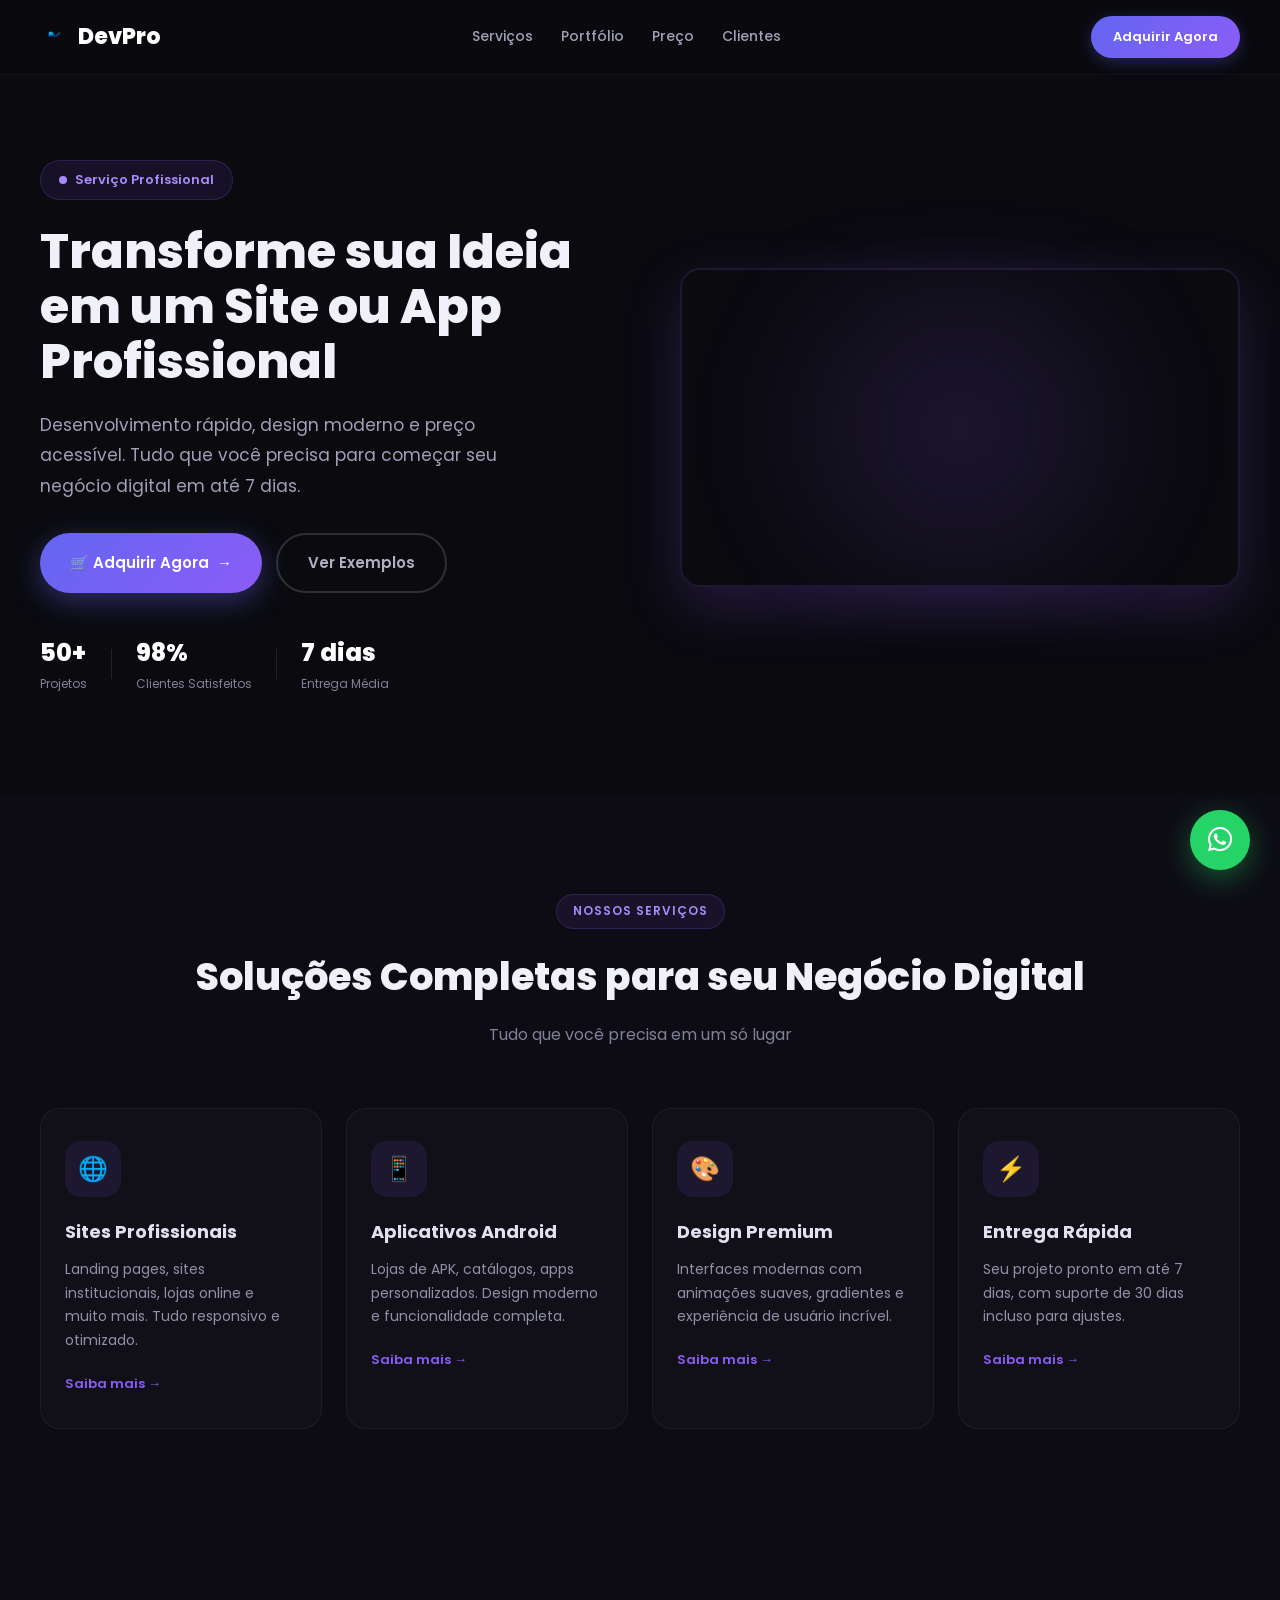
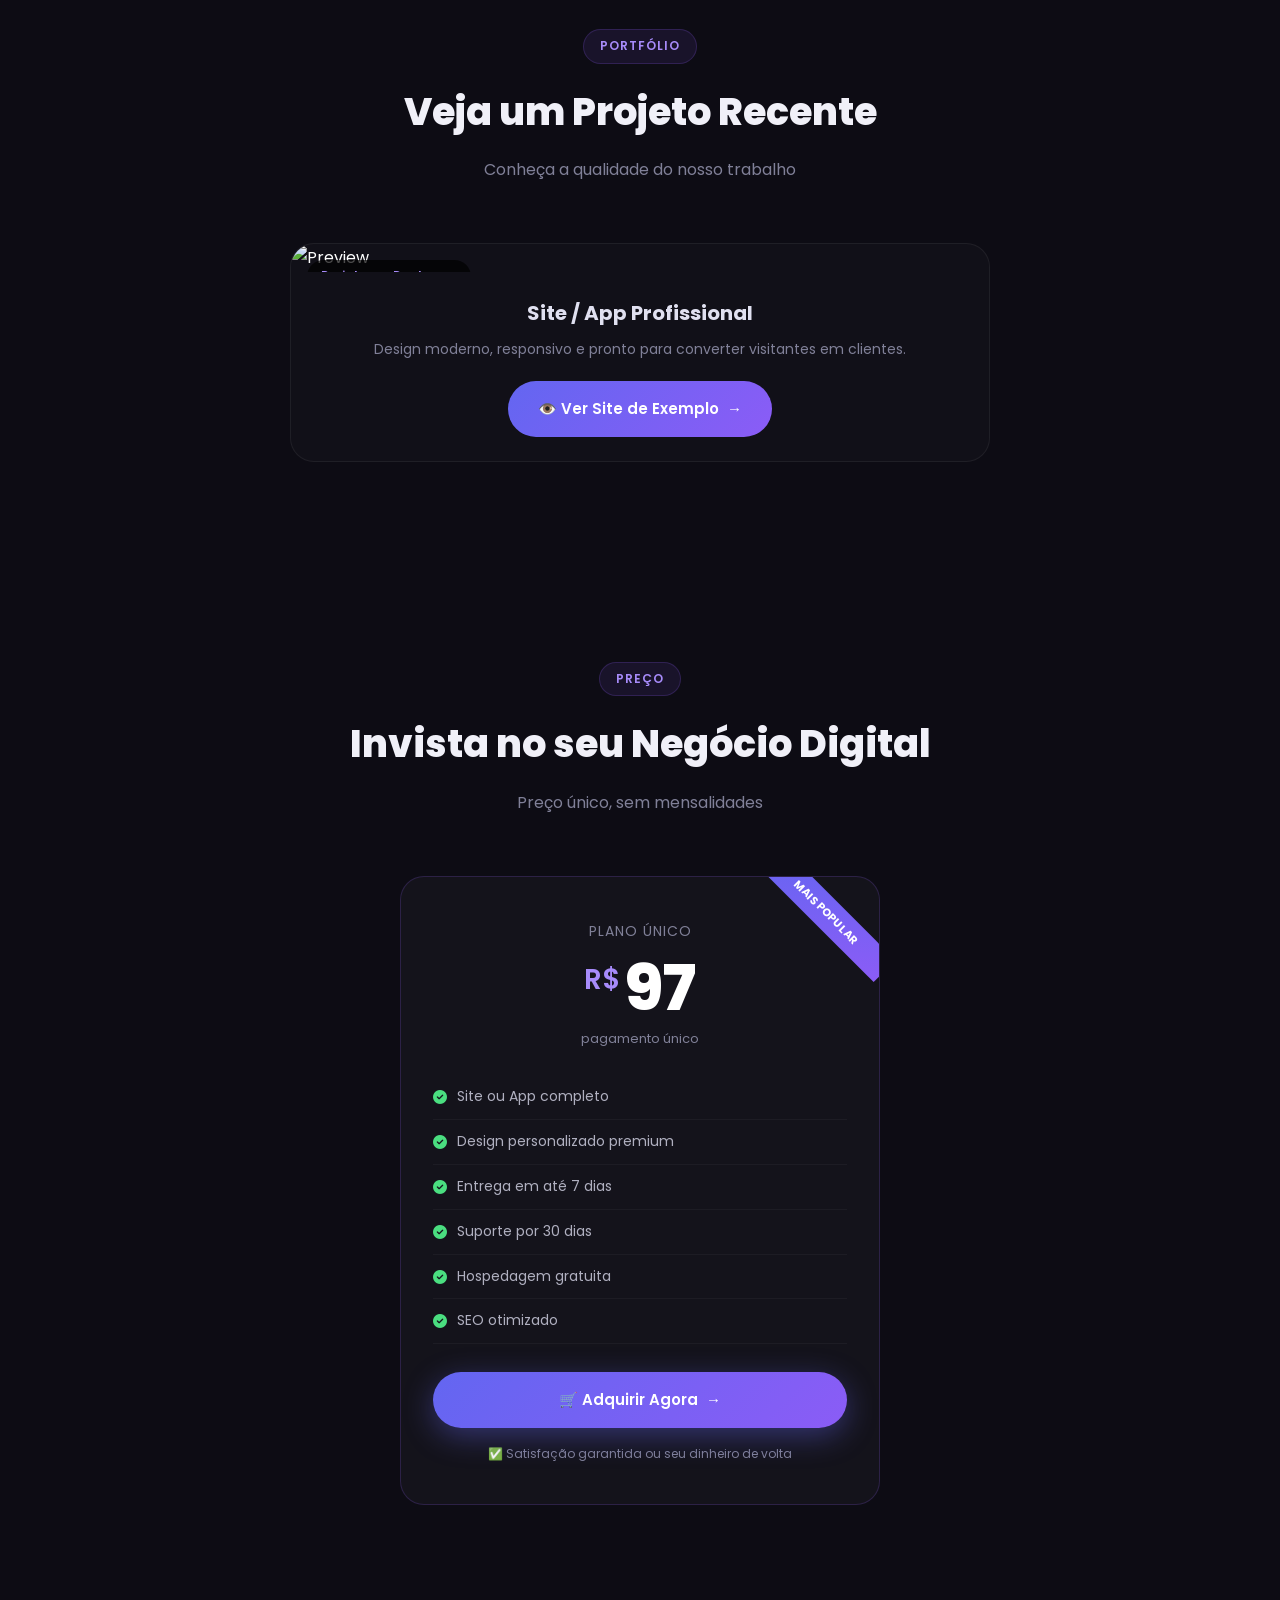
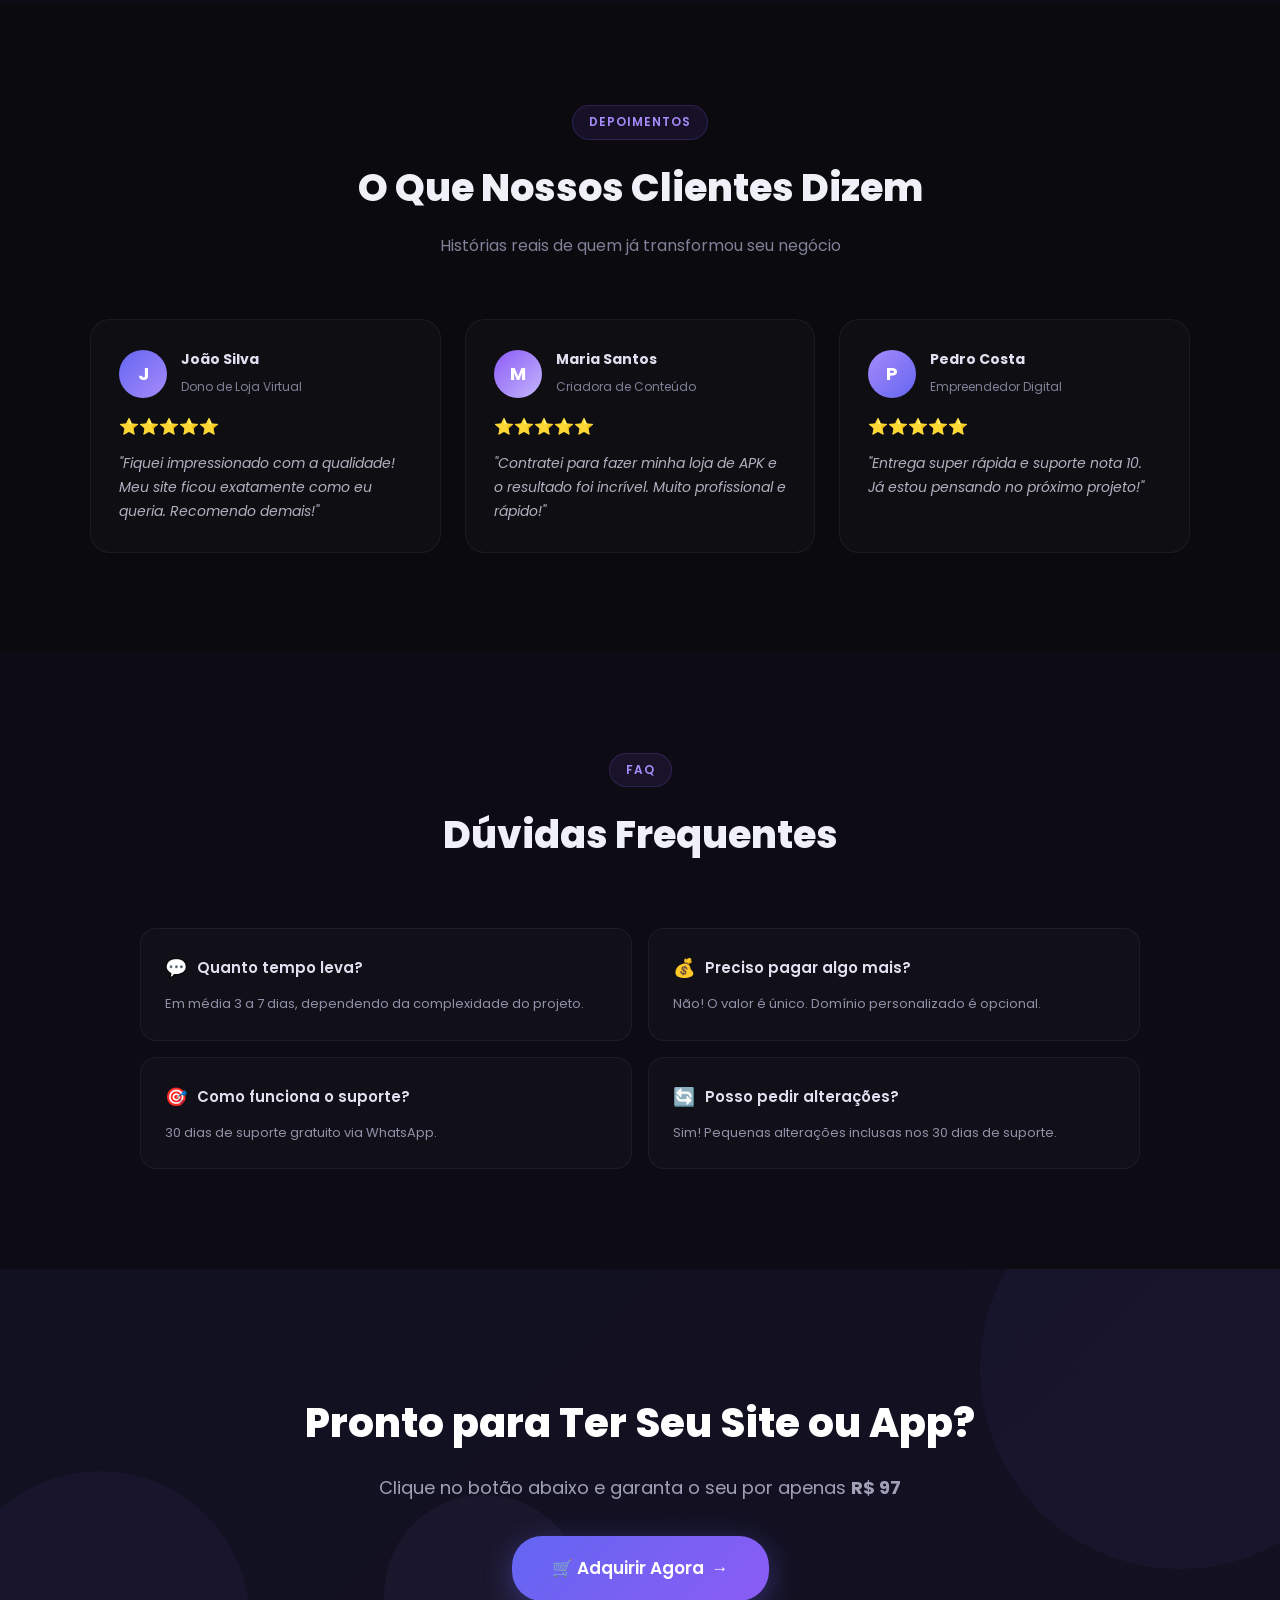
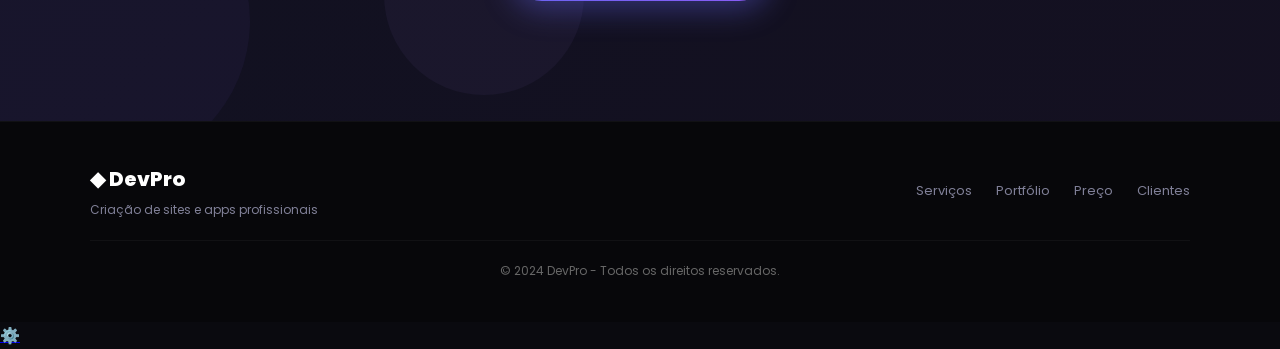
==== commit 32514873: "Update index.html" ====
--- a/index.html
+++ b/index.html
@@ -28,7 +28,6 @@
                 <a href="#exemplo">Portfólio</a>
                 <a href="#preco">Preço</a>
                 <a href="#depoimentos">Clientes</a>
-                <a href="admin.html" class="btn-admin-lp" title="Admin">⚙️</a>
             </div>
             <a href="#" class="btn-header-lp" id="lp-btn-header">Adquirir Agora</a>
         </nav>
@@ -192,10 +191,7 @@
             <div class="depoimento-card-lp">
                 <div class="depoimento-header">
                     <div class="depoimento-avatar-lp" style="background: linear-gradient(135deg, #6366f1, #a78bfa);">J</div>
-                    <div>
-                        <strong>João Silva</strong>
-                        <span>Dono de Loja Virtual</span>
-                    </div>
+                    <div><strong>João Silva</strong><span>Dono de Loja Virtual</span></div>
                 </div>
                 <div class="depoimento-stars">⭐⭐⭐⭐⭐</div>
                 <p>"Fiquei impressionado com a qualidade! Meu site ficou exatamente como eu queria. Recomendo demais!"</p>
@@ -203,10 +199,7 @@
             <div class="depoimento-card-lp">
                 <div class="depoimento-header">
                     <div class="depoimento-avatar-lp" style="background: linear-gradient(135deg, #8b5cf6, #c4b5fd);">M</div>
-                    <div>
-                        <strong>Maria Santos</strong>
-                        <span>Criadora de Conteúdo</span>
-                    </div>
+                    <div><strong>Maria Santos</strong><span>Criadora de Conteúdo</span></div>
                 </div>
                 <div class="depoimento-stars">⭐⭐⭐⭐⭐</div>
                 <p>"Contratei para fazer minha loja de APK e o resultado foi incrível. Muito profissional e rápido!"</p>
@@ -214,10 +207,7 @@
             <div class="depoimento-card-lp">
                 <div class="depoimento-header">
                     <div class="depoimento-avatar-lp" style="background: linear-gradient(135deg, #a78bfa, #6366f1);">P</div>
-                    <div>
-                        <strong>Pedro Costa</strong>
-                        <span>Empreendedor Digital</span>
-                    </div>
+                    <div><strong>Pedro Costa</strong><span>Empreendedor Digital</span></div>
                 </div>
                 <div class="depoimento-stars">⭐⭐⭐⭐⭐</div>
                 <p>"Entrega super rápida e suporte nota 10. Já estou pensando no próximo projeto!"</p>
@@ -233,20 +223,20 @@
         </div>
         <div class="faq-grid">
             <div class="faq-item-lp">
-                <h3><span class="faq-icon">💬</span> Quanto tempo leva para ficar pronto?</h3>
-                <p>Em média 3 a 7 dias, dependendo da complexidade do projeto. Sempre entregamos no prazo!</p>
-            </div>
-            <div class="faq-item-lp">
-                <h3><span class="faq-icon">💰</span> Preciso pagar algo a mais depois?</h3>
-                <p>Não! O valor é único. Você só paga a hospedagem se quiser um domínio personalizado (.com.br).</p>
+                <h3><span class="faq-icon">💬</span> Quanto tempo leva?</h3>
+                <p>Em média 3 a 7 dias, dependendo da complexidade do projeto.</p>
+            </div>
+            <div class="faq-item-lp">
+                <h3><span class="faq-icon">💰</span> Preciso pagar algo mais?</h3>
+                <p>Não! O valor é único. Domínio personalizado é opcional.</p>
             </div>
             <div class="faq-item-lp">
                 <h3><span class="faq-icon">🎯</span> Como funciona o suporte?</h3>
-                <p>Você tem 30 dias de suporte gratuito via WhatsApp para tirar dúvidas e solicitar ajustes.</p>
-            </div>
-            <div class="faq-item-lp">
-                <h3><span class="faq-icon">🔄</span> Posso pedir alterações depois de pronto?</h3>
-                <p>Sim! Pequenas alterações estão inclusas no suporte de 30 dias. Alterações maiores têm valor adicional.</p>
+                <p>30 dias de suporte gratuito via WhatsApp.</p>
+            </div>
+            <div class="faq-item-lp">
+                <h3><span class="faq-icon">🔄</span> Posso pedir alterações?</h3>
+                <p>Sim! Pequenas alterações inclusas nos 30 dias de suporte.</p>
             </div>
         </div>
     </section>
@@ -287,6 +277,9 @@
         </div>
     </footer>
 
+    <!-- ADMIN FLUTUANTE -->
+    <a href="admin.html" class="admin-float" title="Painel Admin">⚙️</a>
+
     <!-- WHATSAPP FLUTUANTE -->
     <a href="#" class="whatsapp-float" id="lp-whatsapp-float" target="_blank" title="Falar no WhatsApp">
         <i class="fab fa-whatsapp"></i>
@@ -298,4 +291,4 @@
     <script src="firebase-config.js"></script>
     <script src="script.js"></script>
 </body>
-</html>
+                                                                 </html>
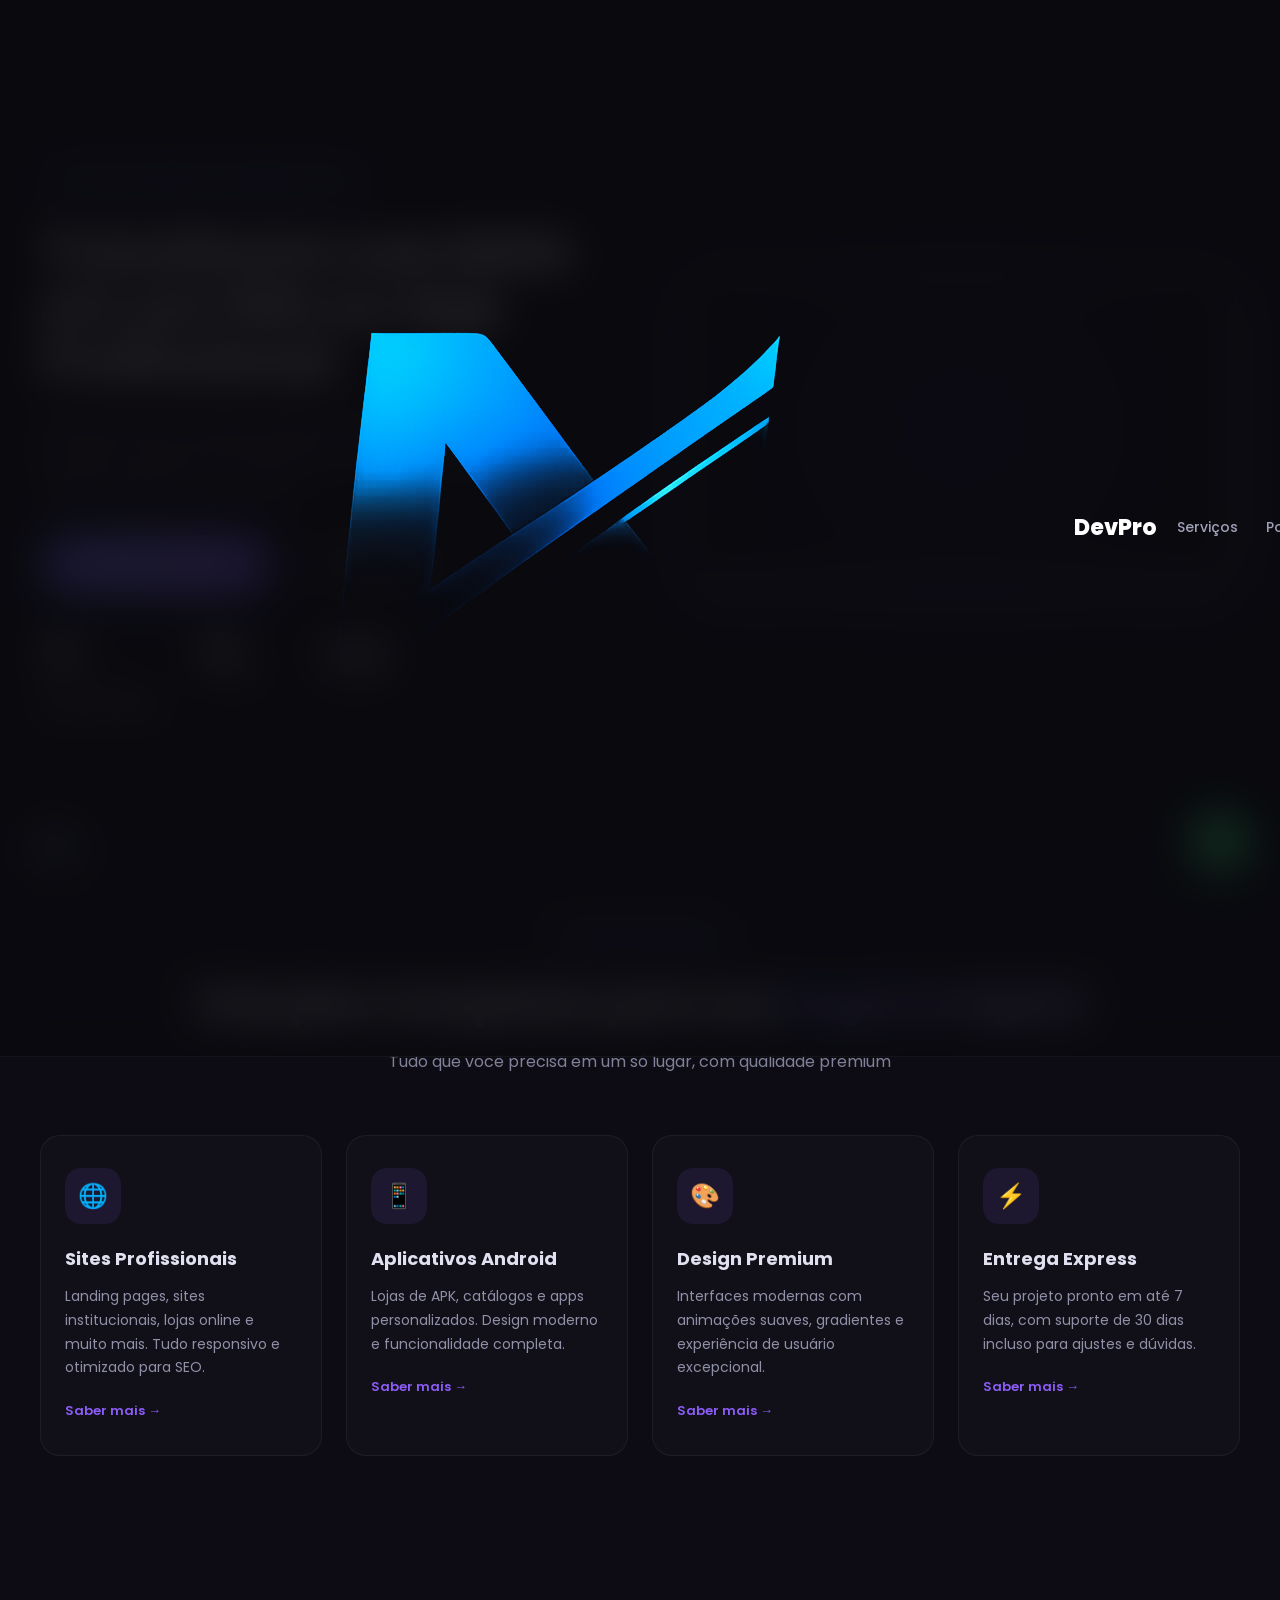
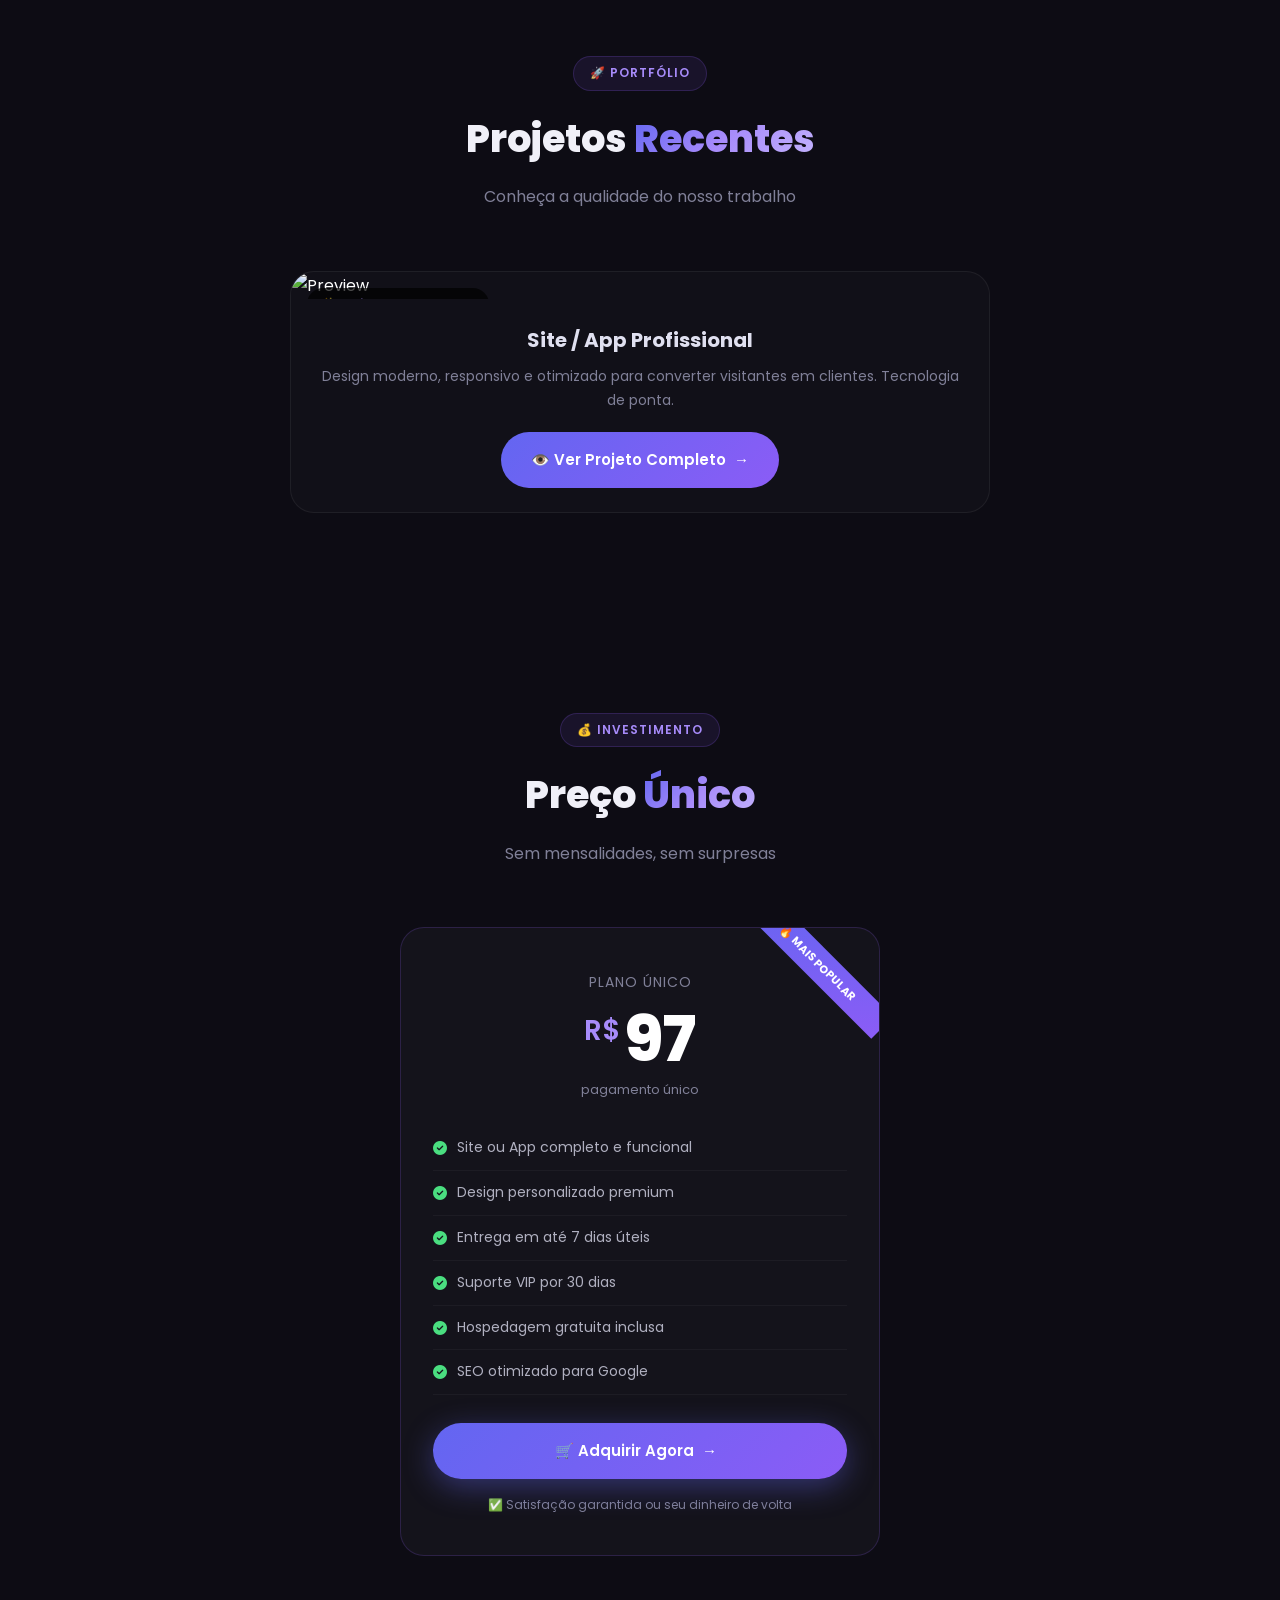
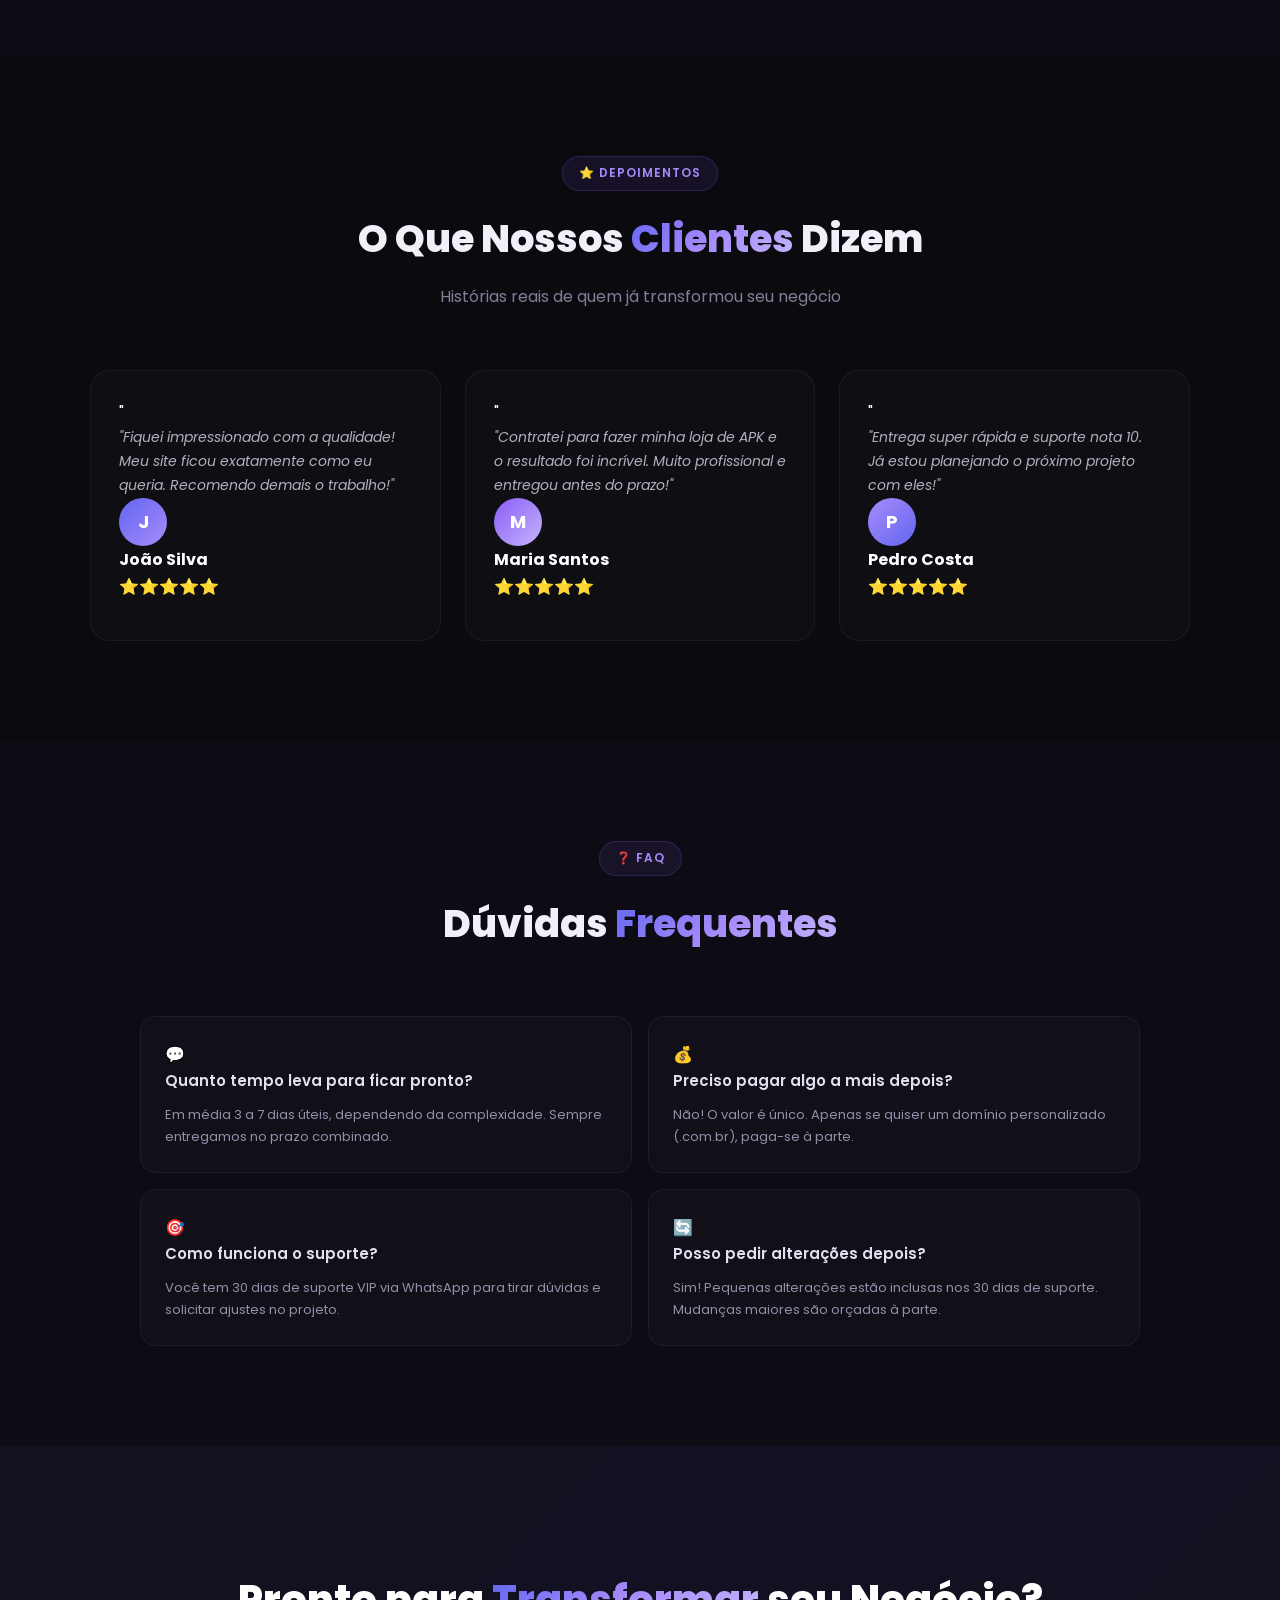
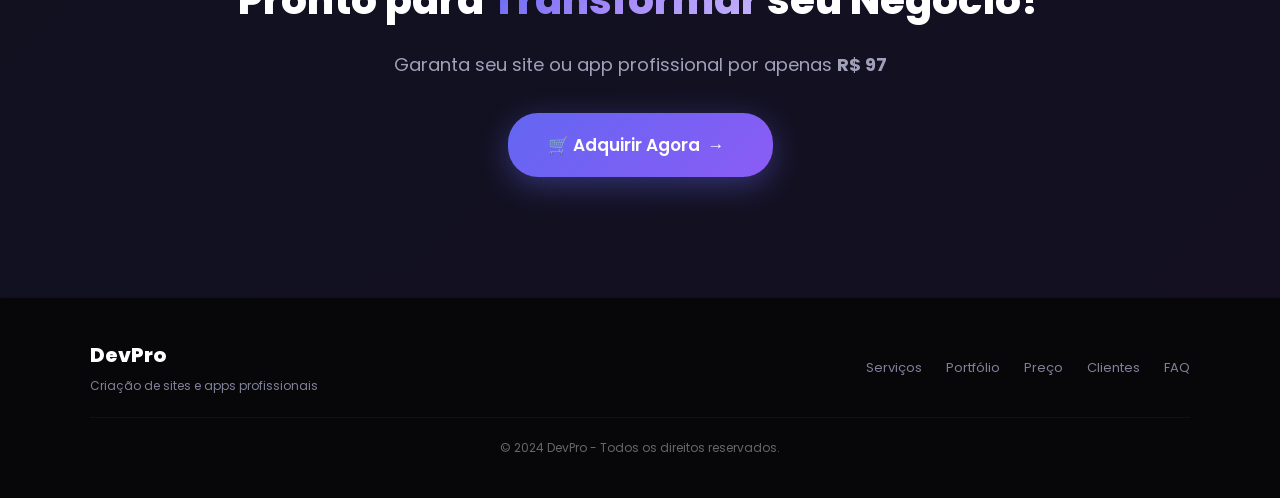
==== commit 2024107c: "Update index.html" ====
--- a/index.html
+++ b/index.html
@@ -7,10 +7,11 @@
     <meta name="description" content="Desenvolvimento de sites, aplicativos e lojas de APK. Serviço profissional de programação.">
     <meta property="og:title" content="DevPro - Criação de Sites e Apps Profissionais">
     <meta property="og:description" content="Desenvolvimento de sites, aplicativos e lojas de APK. Serviço profissional de programação.">
+    <meta property="og:image" content="favicon.png">
     <link rel="icon" type="image/png" href="favicon.png">
     <link rel="preconnect" href="https://fonts.googleapis.com">
     <link rel="preconnect" href="https://fonts.gstatic.com" crossorigin>
-    <link href="https://fonts.googleapis.com/css2?family=Poppins:wght@300;400;500;600;700;800;900&display=swap" rel="stylesheet">
+    <link href="https://fonts.googleapis.com/css2?family=Inter:wght@300;400;500;600;700;800;900&family=Poppins:wght@400;500;600;700;800;900&display=swap" rel="stylesheet">
     <link rel="stylesheet" href="https://cdnjs.cloudflare.com/ajax/libs/font-awesome/6.4.0/css/all.min.css">
     <link rel="stylesheet" href="style.css">
 </head>
@@ -20,57 +21,79 @@
     <header class="header-lp" id="header">
         <nav class="nav-lp">
             <a href="#" class="nav-logo">
-                <img src="favicon.png" alt="DevPro" class="logo-img-nav" style="width:28px; height:28px; border-radius:6px; object-fit:cover;">
-                <span>DevPro</span>
+                <img src="favicon.png" alt="DevPro" class="logo-img-nav">
+                <span>Dev<span class="logo-accent">Pro</span></span>
             </a>
             <div class="nav-links">
-                <a href="#servicos">Serviços</a>
-                <a href="#exemplo">Portfólio</a>
-                <a href="#preco">Preço</a>
-                <a href="#depoimentos">Clientes</a>
-            </div>
-            <a href="#" class="btn-header-lp" id="lp-btn-header">Adquirir Agora</a>
+                <a href="#servicos" class="nav-link-item">Serviços</a>
+                <a href="#exemplo" class="nav-link-item">Portfólio</a>
+                <a href="#preco" class="nav-link-item">Preço</a>
+                <a href="#depoimentos" class="nav-link-item">Clientes</a>
+                <a href="#faq" class="nav-link-item">FAQ</a>
+            </div>
+            <a href="#" class="btn-header-lp" id="lp-btn-header">
+                Adquirir Agora
+                <span class="btn-shine"></span>
+            </a>
         </nav>
     </header>
 
     <!-- HERO -->
     <section class="hero-lp" id="hero">
+        <div class="hero-bg-glow"></div>
         <div class="hero-grid">
             <div class="hero-content">
                 <div class="hero-badge">
-                    <span class="badge-dot"></span> Serviço Profissional
-                </div>
-                <h1 class="hero-title" id="lp-titulo">Transforme sua Ideia em um Site ou App <span class="gradient-text">Profissional</span></h1>
-                <p class="hero-subtitle" id="lp-subtitulo">Desenvolvimento rápido, design moderno e preço acessível. Tudo que você precisa para começar seu negócio digital em até 7 dias.</p>
+                    <span class="badge-dot"></span> Serviço Profissional • Entrega em 7 dias
+                </div>
+                <h1 class="hero-title" id="lp-titulo">
+                    Transforme sua Ideia em um
+                    <span class="gradient-text">Site ou App Profissional</span>
+                </h1>
+                <p class="hero-subtitle" id="lp-subtitulo">
+                    Desenvolvimento rápido, design moderno e preço acessível. 
+                    Tudo que você precisa para começar seu negócio digital.
+                </p>
                 <div class="hero-buttons">
                     <a href="#" class="btn-primary-lp btn-glow" id="lp-btn-whatsapp">
                         🛒 Adquirir Agora
                         <span class="btn-arrow">→</span>
+                        <span class="btn-shine"></span>
                     </a>
-                    <a href="#exemplo" class="btn-outline-lp">Ver Exemplos</a>
+                    <a href="#exemplo" class="btn-outline-lp">
+                        Ver Exemplos
+                        <span class="btn-arrow">↓</span>
+                    </a>
                 </div>
                 <div class="hero-stats">
                     <div class="stat-item">
                         <span class="stat-number">50+</span>
-                        <span class="stat-label">Projetos</span>
+                        <span class="stat-label">Projetos Entregues</span>
                     </div>
                     <div class="stat-divider"></div>
                     <div class="stat-item">
                         <span class="stat-number">98%</span>
-                        <span class="stat-label">Clientes Satisfeitos</span>
+                        <span class="stat-label">Satisfação</span>
                     </div>
                     <div class="stat-divider"></div>
                     <div class="stat-item">
                         <span class="stat-number">7 dias</span>
-                        <span class="stat-label">Entrega Média</span>
+                        <span class="stat-label">Prazo Médio</span>
                     </div>
                 </div>
             </div>
             <div class="hero-video">
                 <div class="video-wrapper-lp">
-                    <iframe id="lp-video-iframe" src="https://www.youtube.com/embed/dQw4w9WgXcQ" title="Vídeo de apresentação" frameborder="0" allow="accelerometer; autoplay; clipboard-write; encrypted-media; gyroscope; picture-in-picture" allowfullscreen></iframe>
+                    <div class="video-border-glow"></div>
+                    <iframe id="lp-video-iframe" src="https://www.youtube.com/embed/dQw4w9WgXcQ" title="Vídeo de apresentação" allow="accelerometer; autoplay; clipboard-write; encrypted-media; gyroscope; picture-in-picture" allowfullscreen></iframe>
                 </div>
                 <div class="video-glow"></div>
+            </div>
+        </div>
+        <div class="hero-scroll-indicator">
+            <span>Role para baixo</span>
+            <div class="scroll-mouse">
+                <div class="scroll-wheel"></div>
             </div>
         </div>
     </section>
@@ -78,42 +101,42 @@
     <!-- SERVIÇOS -->
     <section class="servicos-lp" id="servicos">
         <div class="section-header">
-            <span class="section-tag">Nossos Serviços</span>
-            <h2 class="section-title-lp">Soluções Completas para seu Negócio Digital</h2>
-            <p class="section-subtitle-lp">Tudo que você precisa em um só lugar</p>
+            <span class="section-tag">✨ Nossos Serviços</span>
+            <h2 class="section-title-lp">Soluções Completas para seu <span class="gradient-text">Negócio Digital</span></h2>
+            <p class="section-subtitle-lp">Tudo que você precisa em um só lugar, com qualidade premium</p>
         </div>
         <div class="servicos-grid">
-            <div class="servico-card-lp">
+            <div class="servico-card-lp" data-aos="fade-up">
                 <div class="servico-icon-wrapper">
                     <span class="servico-icon">🌐</span>
                 </div>
                 <h3>Sites Profissionais</h3>
-                <p>Landing pages, sites institucionais, lojas online e muito mais. Tudo responsivo e otimizado.</p>
-                <a href="#" class="servico-link">Saiba mais →</a>
-            </div>
-            <div class="servico-card-lp">
+                <p>Landing pages, sites institucionais, lojas online e muito mais. Tudo responsivo e otimizado para SEO.</p>
+                <a href="#" class="servico-link">Saber mais <span>→</span></a>
+            </div>
+            <div class="servico-card-lp" data-aos="fade-up" data-aos-delay="100">
                 <div class="servico-icon-wrapper">
                     <span class="servico-icon">📱</span>
                 </div>
                 <h3>Aplicativos Android</h3>
-                <p>Lojas de APK, catálogos, apps personalizados. Design moderno e funcionalidade completa.</p>
-                <a href="#" class="servico-link">Saiba mais →</a>
-            </div>
-            <div class="servico-card-lp">
+                <p>Lojas de APK, catálogos e apps personalizados. Design moderno e funcionalidade completa.</p>
+                <a href="#" class="servico-link">Saber mais <span>→</span></a>
+            </div>
+            <div class="servico-card-lp" data-aos="fade-up" data-aos-delay="200">
                 <div class="servico-icon-wrapper">
                     <span class="servico-icon">🎨</span>
                 </div>
                 <h3>Design Premium</h3>
-                <p>Interfaces modernas com animações suaves, gradientes e experiência de usuário incrível.</p>
-                <a href="#" class="servico-link">Saiba mais →</a>
-            </div>
-            <div class="servico-card-lp">
+                <p>Interfaces modernas com animações suaves, gradientes e experiência de usuário excepcional.</p>
+                <a href="#" class="servico-link">Saber mais <span>→</span></a>
+            </div>
+            <div class="servico-card-lp" data-aos="fade-up" data-aos-delay="300">
                 <div class="servico-icon-wrapper">
                     <span class="servico-icon">⚡</span>
                 </div>
-                <h3>Entrega Rápida</h3>
-                <p>Seu projeto pronto em até 7 dias, com suporte de 30 dias incluso para ajustes.</p>
-                <a href="#" class="servico-link">Saiba mais →</a>
+                <h3>Entrega Express</h3>
+                <p>Seu projeto pronto em até 7 dias, com suporte de 30 dias incluso para ajustes e dúvidas.</p>
+                <a href="#" class="servico-link">Saber mais <span>→</span></a>
             </div>
         </div>
     </section>
@@ -121,23 +144,23 @@
     <!-- EXEMPLO -->
     <section class="exemplo-lp" id="exemplo">
         <div class="section-header">
-            <span class="section-tag">Portfólio</span>
-            <h2 class="section-title-lp">Veja um Projeto Recente</h2>
+            <span class="section-tag">🚀 Portfólio</span>
+            <h2 class="section-title-lp">Projetos <span class="gradient-text">Recentes</span></h2>
             <p class="section-subtitle-lp">Conheça a qualidade do nosso trabalho</p>
         </div>
         <div class="exemplo-container">
             <div class="exemplo-card">
                 <div class="exemplo-image-wrapper">
-                    <img src="https://via.placeholder.com/600x400/8b5cf6/ffffff?text=Preview+do+Site" alt="Preview" id="lp-exemplo-img">
+                    <img src="https://via.placeholder.com/800x500/8b5cf6/ffffff?text=Preview+do+Projeto" alt="Preview" id="lp-exemplo-img">
                     <div class="exemplo-overlay">
-                        <span>Projeto em Destaque</span>
+                        <span>✨ Projeto em Destaque</span>
                     </div>
                 </div>
                 <div class="exemplo-info">
                     <h3>Site / App Profissional</h3>
-                    <p>Design moderno, responsivo e pronto para converter visitantes em clientes.</p>
+                    <p>Design moderno, responsivo e otimizado para converter visitantes em clientes. Tecnologia de ponta.</p>
                     <a href="#" class="btn-primary-lp" id="lp-btn-exemplo" target="_blank">
-                        👁️ Ver Site de Exemplo
+                        👁️ Ver Projeto Completo
                         <span class="btn-arrow">→</span>
                     </a>
                 </div>
@@ -148,13 +171,13 @@
     <!-- PREÇO -->
     <section class="preco-lp" id="preco">
         <div class="section-header">
-            <span class="section-tag">Preço</span>
-            <h2 class="section-title-lp">Invista no seu Negócio Digital</h2>
-            <p class="section-subtitle-lp">Preço único, sem mensalidades</p>
+            <span class="section-tag">💰 Investimento</span>
+            <h2 class="section-title-lp">Preço <span class="gradient-text">Único</span></h2>
+            <p class="section-subtitle-lp">Sem mensalidades, sem surpresas</p>
         </div>
         <div class="preco-container">
             <div class="preco-card-lp">
-                <div class="preco-ribbon">MAIS POPULAR</div>
+                <div class="preco-ribbon">🔥 MAIS POPULAR</div>
                 <div class="preco-header-card">
                     <span class="preco-plan-name">Plano Único</span>
                     <div class="preco-price">
@@ -164,16 +187,17 @@
                     <span class="preco-period">pagamento único</span>
                 </div>
                 <ul class="preco-features">
-                    <li><i class="fas fa-check-circle"></i> Site ou App completo</li>
+                    <li><i class="fas fa-check-circle"></i> Site ou App completo e funcional</li>
                     <li><i class="fas fa-check-circle"></i> Design personalizado premium</li>
-                    <li><i class="fas fa-check-circle"></i> Entrega em até 7 dias</li>
-                    <li><i class="fas fa-check-circle"></i> Suporte por 30 dias</li>
-                    <li><i class="fas fa-check-circle"></i> Hospedagem gratuita</li>
-                    <li><i class="fas fa-check-circle"></i> SEO otimizado</li>
+                    <li><i class="fas fa-check-circle"></i> Entrega em até 7 dias úteis</li>
+                    <li><i class="fas fa-check-circle"></i> Suporte VIP por 30 dias</li>
+                    <li><i class="fas fa-check-circle"></i> Hospedagem gratuita inclusa</li>
+                    <li><i class="fas fa-check-circle"></i> SEO otimizado para Google</li>
                 </ul>
                 <a href="#" class="btn-primary-lp btn-block-lp btn-glow" id="lp-btn-comprar">
                     🛒 Adquirir Agora
                     <span class="btn-arrow">→</span>
+                    <span class="btn-shine"></span>
                 </a>
                 <p class="preco-garantia">✅ Satisfação garantida ou seu dinheiro de volta</p>
             </div>
@@ -183,34 +207,43 @@
     <!-- DEPOIMENTOS -->
     <section class="depoimentos-lp" id="depoimentos">
         <div class="section-header">
-            <span class="section-tag">Depoimentos</span>
-            <h2 class="section-title-lp">O Que Nossos Clientes Dizem</h2>
+            <span class="section-tag">⭐ Depoimentos</span>
+            <h2 class="section-title-lp">O Que Nossos <span class="gradient-text">Clientes</span> Dizem</h2>
             <p class="section-subtitle-lp">Histórias reais de quem já transformou seu negócio</p>
         </div>
         <div class="depoimentos-grid">
             <div class="depoimento-card-lp">
-                <div class="depoimento-header">
+                <div class="depoimento-quote">"</div>
+                <p>"Fiquei impressionado com a qualidade! Meu site ficou exatamente como eu queria. Recomendo demais o trabalho!"</p>
+                <div class="depoimento-footer-lp">
                     <div class="depoimento-avatar-lp" style="background: linear-gradient(135deg, #6366f1, #a78bfa);">J</div>
-                    <div><strong>João Silva</strong><span>Dono de Loja Virtual</span></div>
-                </div>
-                <div class="depoimento-stars">⭐⭐⭐⭐⭐</div>
-                <p>"Fiquei impressionado com a qualidade! Meu site ficou exatamente como eu queria. Recomendo demais!"</p>
+                    <div>
+                        <strong>João Silva</strong>
+                        <div class="depoimento-stars">⭐⭐⭐⭐⭐</div>
+                    </div>
+                </div>
             </div>
             <div class="depoimento-card-lp">
-                <div class="depoimento-header">
+                <div class="depoimento-quote">"</div>
+                <p>"Contratei para fazer minha loja de APK e o resultado foi incrível. Muito profissional e entregou antes do prazo!"</p>
+                <div class="depoimento-footer-lp">
                     <div class="depoimento-avatar-lp" style="background: linear-gradient(135deg, #8b5cf6, #c4b5fd);">M</div>
-                    <div><strong>Maria Santos</strong><span>Criadora de Conteúdo</span></div>
-                </div>
-                <div class="depoimento-stars">⭐⭐⭐⭐⭐</div>
-                <p>"Contratei para fazer minha loja de APK e o resultado foi incrível. Muito profissional e rápido!"</p>
+                    <div>
+                        <strong>Maria Santos</strong>
+                        <div class="depoimento-stars">⭐⭐⭐⭐⭐</div>
+                    </div>
+                </div>
             </div>
             <div class="depoimento-card-lp">
-                <div class="depoimento-header">
+                <div class="depoimento-quote">"</div>
+                <p>"Entrega super rápida e suporte nota 10. Já estou planejando o próximo projeto com eles!"</p>
+                <div class="depoimento-footer-lp">
                     <div class="depoimento-avatar-lp" style="background: linear-gradient(135deg, #a78bfa, #6366f1);">P</div>
-                    <div><strong>Pedro Costa</strong><span>Empreendedor Digital</span></div>
-                </div>
-                <div class="depoimento-stars">⭐⭐⭐⭐⭐</div>
-                <p>"Entrega super rápida e suporte nota 10. Já estou pensando no próximo projeto!"</p>
+                    <div>
+                        <strong>Pedro Costa</strong>
+                        <div class="depoimento-stars">⭐⭐⭐⭐⭐</div>
+                    </div>
+                </div>
             </div>
         </div>
     </section>
@@ -218,43 +251,52 @@
     <!-- FAQ -->
     <section class="faq-lp" id="faq">
         <div class="section-header">
-            <span class="section-tag">FAQ</span>
-            <h2 class="section-title-lp">Dúvidas Frequentes</h2>
+            <span class="section-tag">❓ FAQ</span>
+            <h2 class="section-title-lp">Dúvidas <span class="gradient-text">Frequentes</span></h2>
         </div>
         <div class="faq-grid">
             <div class="faq-item-lp">
-                <h3><span class="faq-icon">💬</span> Quanto tempo leva?</h3>
-                <p>Em média 3 a 7 dias, dependendo da complexidade do projeto.</p>
+                <div class="faq-icon-wrap">💬</div>
+                <div class="faq-content">
+                    <h3>Quanto tempo leva para ficar pronto?</h3>
+                    <p>Em média 3 a 7 dias úteis, dependendo da complexidade. Sempre entregamos no prazo combinado.</p>
+                </div>
             </div>
             <div class="faq-item-lp">
-                <h3><span class="faq-icon">💰</span> Preciso pagar algo mais?</h3>
-                <p>Não! O valor é único. Domínio personalizado é opcional.</p>
+                <div class="faq-icon-wrap">💰</div>
+                <div class="faq-content">
+                    <h3>Preciso pagar algo a mais depois?</h3>
+                    <p>Não! O valor é único. Apenas se quiser um domínio personalizado (.com.br), paga-se à parte.</p>
+                </div>
             </div>
             <div class="faq-item-lp">
-                <h3><span class="faq-icon">🎯</span> Como funciona o suporte?</h3>
-                <p>30 dias de suporte gratuito via WhatsApp.</p>
+                <div class="faq-icon-wrap">🎯</div>
+                <div class="faq-content">
+                    <h3>Como funciona o suporte?</h3>
+                    <p>Você tem 30 dias de suporte VIP via WhatsApp para tirar dúvidas e solicitar ajustes no projeto.</p>
+                </div>
             </div>
             <div class="faq-item-lp">
-                <h3><span class="faq-icon">🔄</span> Posso pedir alterações?</h3>
-                <p>Sim! Pequenas alterações inclusas nos 30 dias de suporte.</p>
+                <div class="faq-icon-wrap">🔄</div>
+                <div class="faq-content">
+                    <h3>Posso pedir alterações depois?</h3>
+                    <p>Sim! Pequenas alterações estão inclusas nos 30 dias de suporte. Mudanças maiores são orçadas à parte.</p>
+                </div>
             </div>
         </div>
     </section>
 
     <!-- CTA FINAL -->
     <section class="cta-lp">
+        <div class="cta-bg-glow"></div>
         <div class="cta-content">
-            <h2>Pronto para Ter Seu Site ou App?</h2>
-            <p>Clique no botão abaixo e garanta o seu por apenas <strong id="lp-preco-cta">R$ 97</strong></p>
+            <h2>Pronto para <span class="gradient-text">Transformar</span> seu Negócio?</h2>
+            <p>Garanta seu site ou app profissional por apenas <strong id="lp-preco-cta">R$ 97</strong></p>
             <a href="#" class="btn-primary-lp btn-glow btn-large-lp" id="lp-btn-cta">
                 🛒 Adquirir Agora
                 <span class="btn-arrow">→</span>
+                <span class="btn-shine"></span>
             </a>
-        </div>
-        <div class="cta-shapes">
-            <div class="shape shape-1"></div>
-            <div class="shape shape-2"></div>
-            <div class="shape shape-3"></div>
         </div>
     </section>
 
@@ -262,7 +304,7 @@
     <footer class="footer-lp">
         <div class="footer-content-lp">
             <div class="footer-brand">
-                <span class="footer-logo">◆ DevPro</span>
+                <span class="footer-logo">Dev<span class="logo-accent">Pro</span></span>
                 <p>Criação de sites e apps profissionais</p>
             </div>
             <div class="footer-links-lp">
@@ -270,6 +312,7 @@
                 <a href="#exemplo">Portfólio</a>
                 <a href="#preco">Preço</a>
                 <a href="#depoimentos">Clientes</a>
+                <a href="#faq">FAQ</a>
             </div>
         </div>
         <div class="footer-bottom">
@@ -281,8 +324,9 @@
     <a href="admin.html" class="admin-float" title="Painel Admin">⚙️</a>
 
     <!-- WHATSAPP FLUTUANTE -->
-    <a href="#" class="whatsapp-float" id="lp-whatsapp-float" target="_blank" title="Falar no WhatsApp">
+    <a href="#" class="whatsapp-float" id="lp-whatsapp-float" target="_blank">
         <i class="fab fa-whatsapp"></i>
+        <span class="whatsapp-pulse"></span>
     </a>
 
     <!-- Firebase -->
@@ -291,4 +335,4 @@
     <script src="firebase-config.js"></script>
     <script src="script.js"></script>
 </body>
-                                                                 </html>
+</html>
--- a/style.css
+++ b/style.css
@@ -911,3 +911,40 @@
         right: 20px;
     }
     }
+
+/* ========== BOTÃO ADMIN FLUTUANTE ========== */
+.admin-float {
+    position: fixed;
+    bottom: 30px;
+    left: 30px;
+    width: 50px;
+    height: 50px;
+    background: rgba(255,255,255,0.1);
+    color: #a0a0b8;
+    border-radius: 50%;
+    display: flex;
+    align-items: center;
+    justify-content: center;
+    font-size: 20px;
+    text-decoration: none;
+    z-index: 999;
+    backdrop-filter: blur(10px);
+    border: 1px solid rgba(255,255,255,0.1);
+    transition: all 0.3s;
+}
+
+.admin-float:hover {
+    background: rgba(139,92,246,0.3);
+    color: #fff;
+    transform: scale(1.1);
+}
+
+@media (max-width: 600px) {
+    .admin-float {
+        width: 40px;
+        height: 40px;
+        font-size: 16px;
+        bottom: 20px;
+        left: 20px;
+    }
+}
